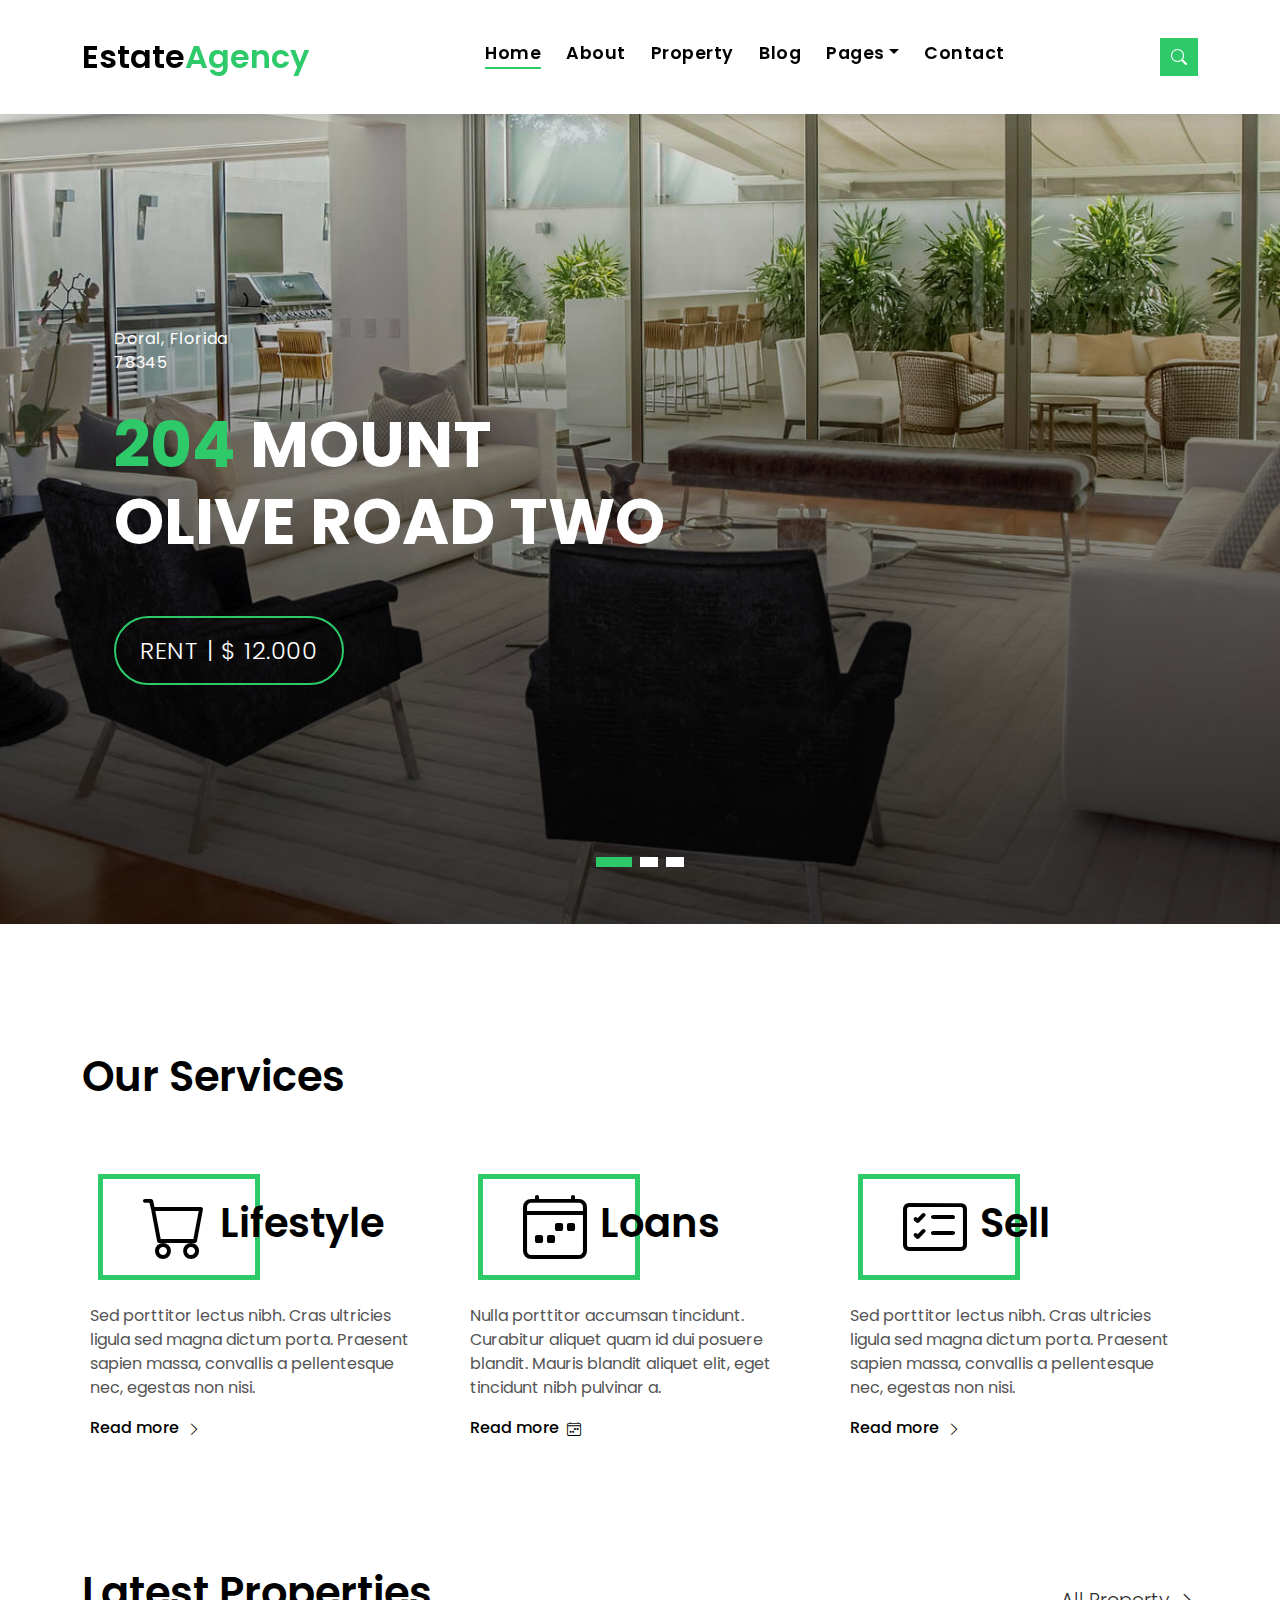
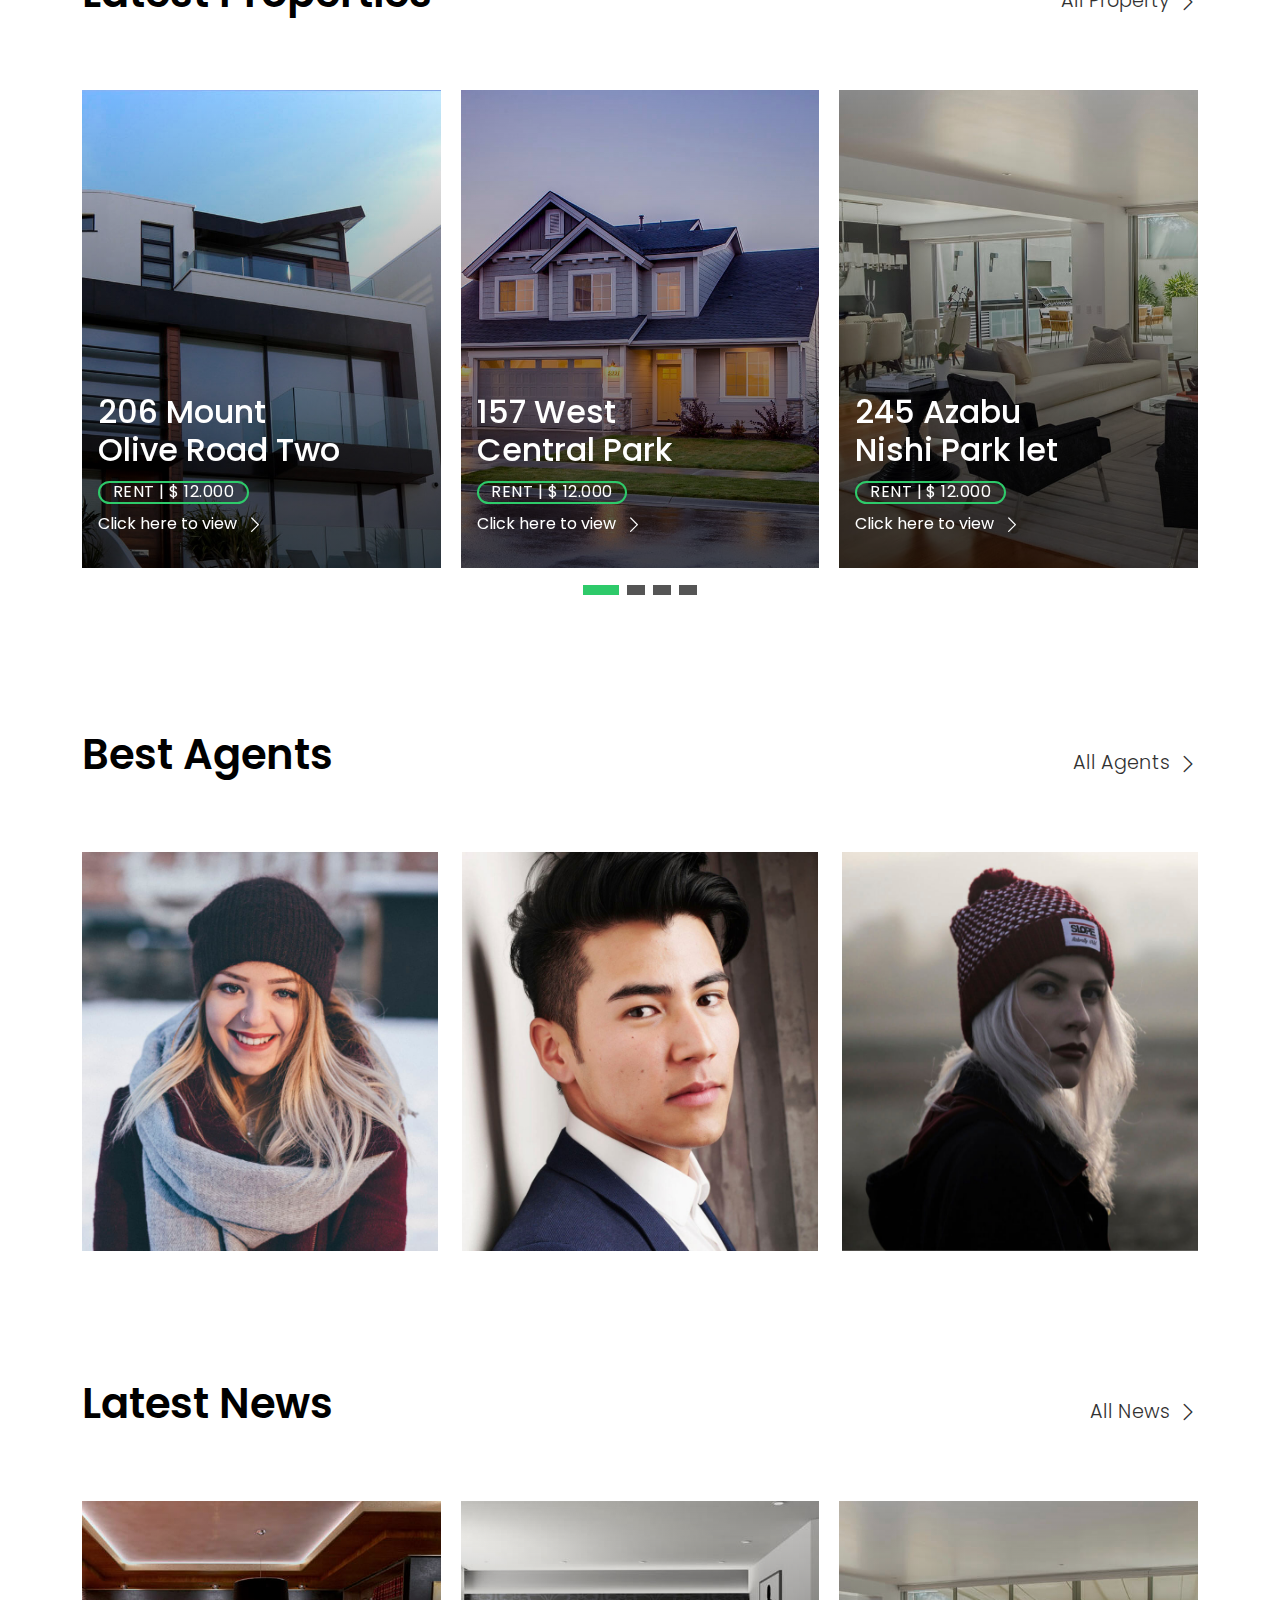
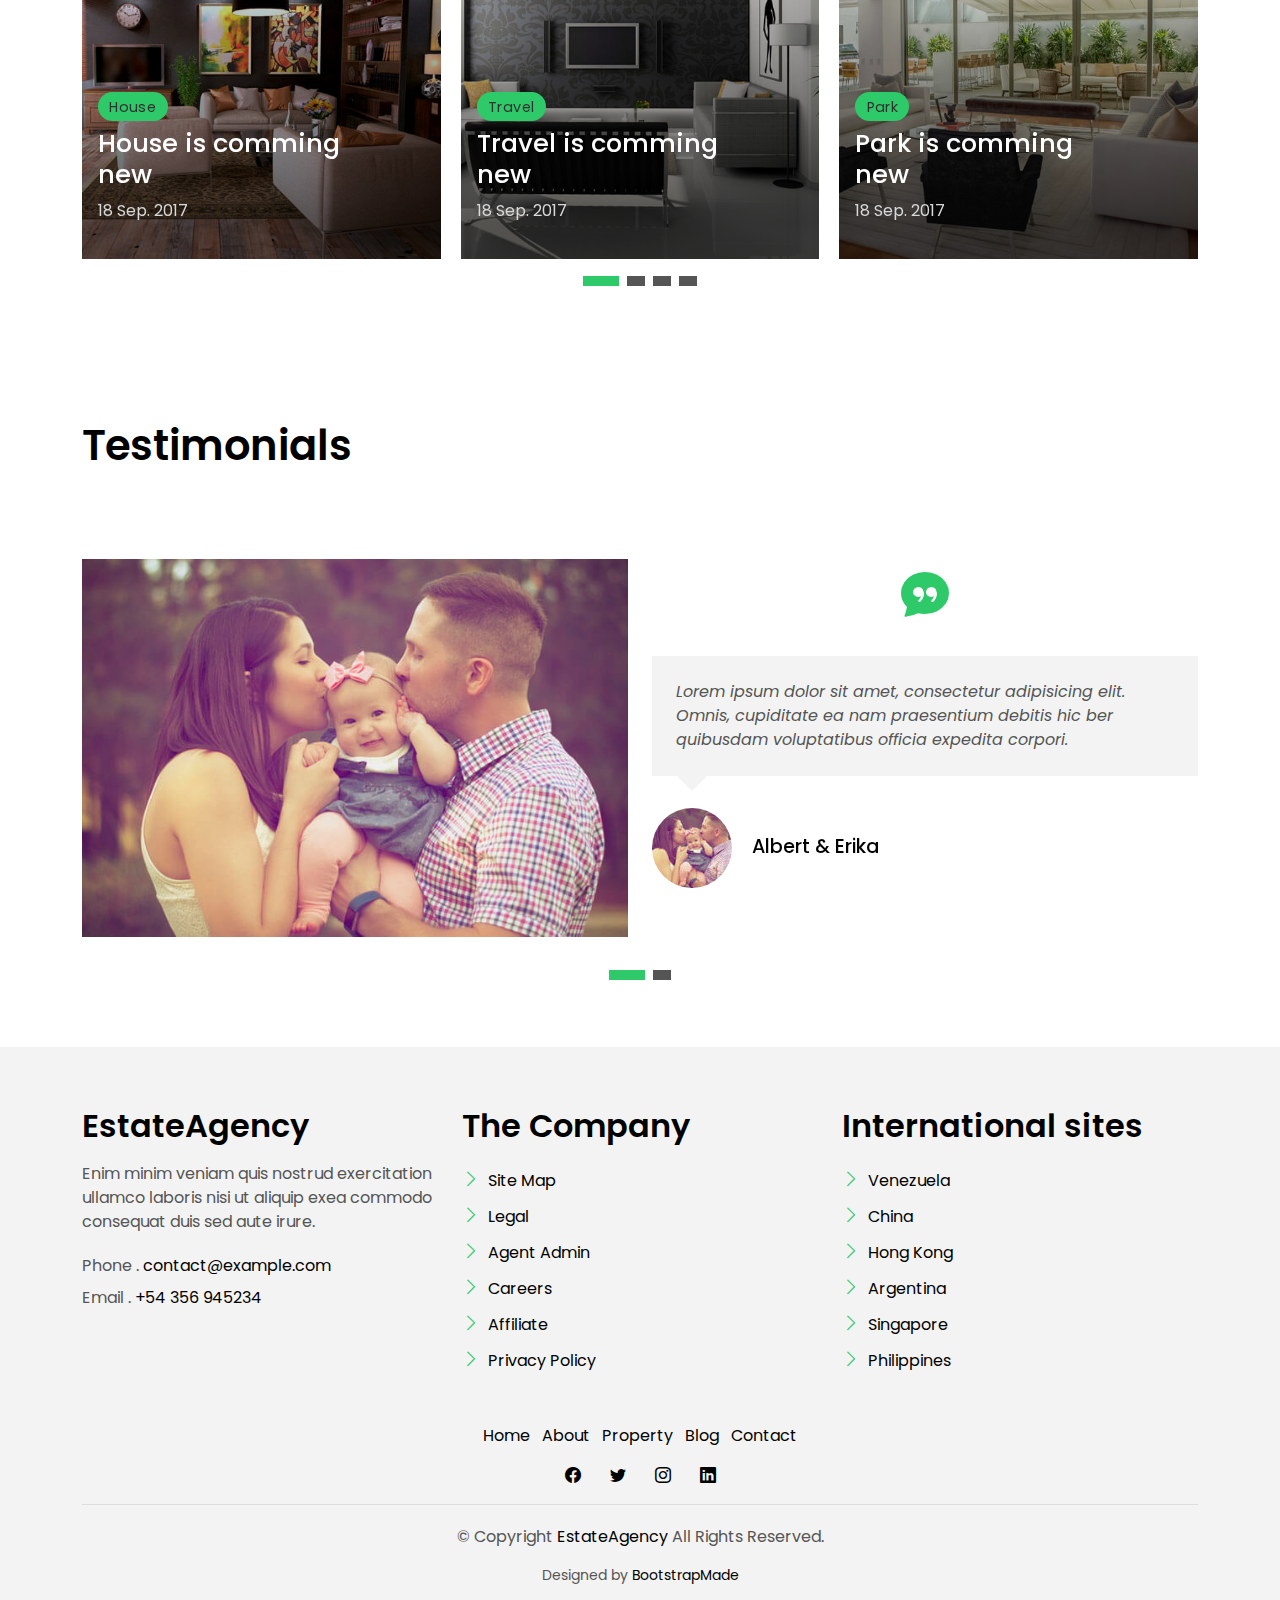
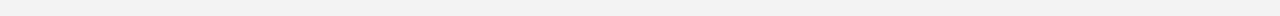
==== index.html @ c6c64efd "first commit" ====
<!DOCTYPE html>
<html lang="en">

<head>
  <meta charset="utf-8">
  <meta content="width=device-width, initial-scale=1.0" name="viewport">

  <title>EstateAgency Bootstrap Template - Index</title>
  <meta content="" name="description">
  <meta content="" name="keywords">

  <!-- Favicons -->
  <link href="assets/img/favicon.png" rel="icon">
  <link href="assets/img/apple-touch-icon.png" rel="apple-touch-icon">

  <!-- Google Fonts -->
  <link href="https://fonts.googleapis.com/css?family=Poppins:300,400,500,600,700" rel="stylesheet">

  <!-- Vendor CSS Files -->
  <link href="assets/vendor/animate.css/animate.min.css" rel="stylesheet">
  <link href="assets/vendor/bootstrap/css/bootstrap.min.css" rel="stylesheet">
  <link href="assets/vendor/bootstrap-icons/bootstrap-icons.css" rel="stylesheet">
  <link href="assets/vendor/swiper/swiper-bundle.min.css" rel="stylesheet">

  <!-- Template Main CSS File -->
  <link href="assets/css/style.css" rel="stylesheet">

  <!-- =======================================================
  * Template Name: EstateAgency
  * Template URL: https://bootstrapmade.com/real-estate-agency-bootstrap-template/
  * Updated: Mar 17 2024 with Bootstrap v5.3.3
  * Author: BootstrapMade.com
  * License: https://bootstrapmade.com/license/
  ======================================================== -->
</head>

<body>

  <!-- ======= Property Search Section ======= -->
  <div class="click-closed"></div>
  <!--/ Form Search Star /-->
  <div class="box-collapse">
    <div class="title-box-d">
      <h3 class="title-d">Search Property</h3>
    </div>
    <span class="close-box-collapse right-boxed bi bi-x"></span>
    <div class="box-collapse-wrap form">
      <form class="form-a">
        <div class="row">
          <div class="col-md-12 mb-2">
            <div class="form-group">
              <label class="pb-2" for="Type">Keyword</label>
              <input type="text" class="form-control form-control-lg form-control-a" placeholder="Keyword">
            </div>
          </div>
          <div class="col-md-6 mb-2">
            <div class="form-group mt-3">
              <label class="pb-2" for="Type">Type</label>
              <select class="form-control form-select form-control-a" id="Type">
                <option>All Type</option>
                <option>For Rent</option>
                <option>For Sale</option>
                <option>Open House</option>
              </select>
            </div>
          </div>
          <div class="col-md-6 mb-2">
            <div class="form-group mt-3">
              <label class="pb-2" for="city">City</label>
              <select class="form-control form-select form-control-a" id="city">
                <option>All City</option>
                <option>Alabama</option>
                <option>Arizona</option>
                <option>California</option>
                <option>Colorado</option>
              </select>
            </div>
          </div>
          <div class="col-md-6 mb-2">
            <div class="form-group mt-3">
              <label class="pb-2" for="bedrooms">Bedrooms</label>
              <select class="form-control form-select form-control-a" id="bedrooms">
                <option>Any</option>
                <option>01</option>
                <option>02</option>
                <option>03</option>
              </select>
            </div>
          </div>
          <div class="col-md-6 mb-2">
            <div class="form-group mt-3">
              <label class="pb-2" for="garages">Garages</label>
              <select class="form-control form-select form-control-a" id="garages">
                <option>Any</option>
                <option>01</option>
                <option>02</option>
                <option>03</option>
                <option>04</option>
              </select>
            </div>
          </div>
          <div class="col-md-6 mb-2">
            <div class="form-group mt-3">
              <label class="pb-2" for="bathrooms">Bathrooms</label>
              <select class="form-control form-select form-control-a" id="bathrooms">
                <option>Any</option>
                <option>01</option>
                <option>02</option>
                <option>03</option>
              </select>
            </div>
          </div>
          <div class="col-md-6 mb-2">
            <div class="form-group mt-3">
              <label class="pb-2" for="price">Min Price</label>
              <select class="form-control form-select form-control-a" id="price">
                <option>Unlimite</option>
                <option>$50,000</option>
                <option>$100,000</option>
                <option>$150,000</option>
                <option>$200,000</option>
              </select>
            </div>
          </div>
          <div class="col-md-12">
            <button type="submit" class="btn btn-b">Search Property</button>
          </div>
        </div>
      </form>
    </div>
  </div><!-- End Property Search Section -->>

  <!-- ======= Header/Navbar ======= -->
  <nav class="navbar navbar-default navbar-trans navbar-expand-lg fixed-top">
    <div class="container">
      <button class="navbar-toggler collapsed" type="button" data-bs-toggle="collapse" data-bs-target="#navbarDefault" aria-controls="navbarDefault" aria-expanded="false" aria-label="Toggle navigation">
        <span></span>
        <span></span>
        <span></span>
      </button>
      <a class="navbar-brand text-brand" href="index.html">Estate<span class="color-b">Agency</span></a>

      <div class="navbar-collapse collapse justify-content-center" id="navbarDefault">
        <ul class="navbar-nav">

          <li class="nav-item">
            <a class="nav-link active" href="index.html">Home</a>
          </li>

          <li class="nav-item">
            <a class="nav-link " href="about.html">About</a>
          </li>

          <li class="nav-item">
            <a class="nav-link " href="property-grid.html">Property</a>
          </li>

          <li class="nav-item">
            <a class="nav-link " href="blog-grid.html">Blog</a>
          </li>

          <li class="nav-item dropdown">
            <a class="nav-link dropdown-toggle" href="#" id="navbarDropdown" role="button" data-bs-toggle="dropdown" aria-haspopup="true" aria-expanded="false">Pages</a>
            <div class="dropdown-menu">
              <a class="dropdown-item " href="property-single.html">Property Single</a>
              <a class="dropdown-item " href="blog-single.html">Blog Single</a>
              <a class="dropdown-item " href="agents-grid.html">Agents Grid</a>
              <a class="dropdown-item " href="agent-single.html">Agent Single</a>
            </div>
          </li>
          <li class="nav-item">
            <a class="nav-link " href="contact.html">Contact</a>
          </li>
        </ul>
      </div>

      <button type="button" class="btn btn-b-n navbar-toggle-box navbar-toggle-box-collapse" data-bs-toggle="collapse" data-bs-target="#navbarTogglerDemo01">
        <i class="bi bi-search"></i>
      </button>

    </div>
  </nav><!-- End Header/Navbar -->

  <!-- ======= Intro Section ======= -->
  <div class="intro intro-carousel swiper position-relative">

    <div class="swiper-wrapper">

      <div class="swiper-slide carousel-item-a intro-item bg-image" style="background-image: url(assets/img/slide-1.jpg)">
        <div class="overlay overlay-a"></div>
        <div class="intro-content display-table">
          <div class="table-cell">
            <div class="container">
              <div class="row">
                <div class="col-lg-8">
                  <div class="intro-body">
                    <p class="intro-title-top">Doral, Florida
                      <br> 78345
                    </p>
                    <h1 class="intro-title mb-4 ">
                      <span class="color-b">204 </span> Mount
                      <br> Olive Road Two
                    </h1>
                    <p class="intro-subtitle intro-price">
                      <a href="#"><span class="price-a">rent | $ 12.000</span></a>
                    </p>
                  </div>
                </div>
              </div>
            </div>
          </div>
        </div>
      </div>
      <div class="swiper-slide carousel-item-a intro-item bg-image" style="background-image: url(assets/img/slide-2.jpg)">
        <div class="overlay overlay-a"></div>
        <div class="intro-content display-table">
          <div class="table-cell">
            <div class="container">
              <div class="row">
                <div class="col-lg-8">
                  <div class="intro-body">
                    <p class="intro-title-top">Doral, Florida
                      <br> 78345
                    </p>
                    <h1 class="intro-title mb-4">
                      <span class="color-b">204 </span> Rino
                      <br> Venda Road Five
                    </h1>
                    <p class="intro-subtitle intro-price">
                      <a href="#"><span class="price-a">rent | $ 12.000</span></a>
                    </p>
                  </div>
                </div>
              </div>
            </div>
          </div>
        </div>
      </div>
      <div class="swiper-slide carousel-item-a intro-item bg-image" style="background-image: url(assets/img/slide-3.jpg)">
        <div class="overlay overlay-a"></div>
        <div class="intro-content display-table">
          <div class="table-cell">
            <div class="container">
              <div class="row">
                <div class="col-lg-8">
                  <div class="intro-body">
                    <p class="intro-title-top">Doral, Florida
                      <br> 78345
                    </p>
                    <h1 class="intro-title mb-4">
                      <span class="color-b">204 </span> Alira
                      <br> Roan Road One
                    </h1>
                    <p class="intro-subtitle intro-price">
                      <a href="#"><span class="price-a">rent | $ 12.000</span></a>
                    </p>
                  </div>
                </div>
              </div>
            </div>
          </div>
        </div>
      </div>
    </div>
    <div class="swiper-pagination"></div>
  </div><!-- End Intro Section -->

  <main id="main">

    <!-- ======= Services Section ======= -->
    <section class="section-services section-t8">
      <div class="container">
        <div class="row">
          <div class="col-md-12">
            <div class="title-wrap d-flex justify-content-between">
              <div class="title-box">
                <h2 class="title-a">Our Services</h2>
              </div>
            </div>
          </div>
        </div>
        <div class="row">
          <div class="col-md-4">
            <div class="card-box-c foo">
              <div class="card-header-c d-flex">
                <div class="card-box-ico">
                  <span class="bi bi-cart"></span>
                </div>
                <div class="card-title-c align-self-center">
                  <h2 class="title-c">Lifestyle</h2>
                </div>
              </div>
              <div class="card-body-c">
                <p class="content-c">
                  Sed porttitor lectus nibh. Cras ultricies ligula sed magna dictum porta. Praesent sapien massa,
                  convallis a pellentesque
                  nec, egestas non nisi.
                </p>
              </div>
              <div class="card-footer-c">
                <a href="#" class="link-c link-icon">Read more
                  <span class="bi bi-chevron-right"></span>
                </a>
              </div>
            </div>
          </div>
          <div class="col-md-4">
            <div class="card-box-c foo">
              <div class="card-header-c d-flex">
                <div class="card-box-ico">
                  <span class="bi bi-calendar4-week"></span>
                </div>
                <div class="card-title-c align-self-center">
                  <h2 class="title-c">Loans</h2>
                </div>
              </div>
              <div class="card-body-c">
                <p class="content-c">
                  Nulla porttitor accumsan tincidunt. Curabitur aliquet quam id dui posuere blandit. Mauris blandit
                  aliquet elit, eget tincidunt
                  nibh pulvinar a.
                </p>
              </div>
              <div class="card-footer-c">
                <a href="#" class="link-c link-icon">Read more
                  <span class="bi bi-calendar4-week"></span>
                </a>
              </div>
            </div>
          </div>
          <div class="col-md-4">
            <div class="card-box-c foo">
              <div class="card-header-c d-flex">
                <div class="card-box-ico">
                  <span class="bi bi-card-checklist"></span>
                </div>
                <div class="card-title-c align-self-center">
                  <h2 class="title-c">Sell</h2>
                </div>
              </div>
              <div class="card-body-c">
                <p class="content-c">
                  Sed porttitor lectus nibh. Cras ultricies ligula sed magna dictum porta. Praesent sapien massa,
                  convallis a pellentesque
                  nec, egestas non nisi.
                </p>
              </div>
              <div class="card-footer-c">
                <a href="#" class="link-c link-icon">Read more
                  <span class="bi bi-chevron-right"></span>
                </a>
              </div>
            </div>
          </div>
        </div>
      </div>
    </section><!-- End Services Section -->

    <!-- ======= Latest Properties Section ======= -->
    <section class="section-property section-t8">
      <div class="container">
        <div class="row">
          <div class="col-md-12">
            <div class="title-wrap d-flex justify-content-between">
              <div class="title-box">
                <h2 class="title-a">Latest Properties</h2>
              </div>
              <div class="title-link">
                <a href="property-grid.html">All Property
                  <span class="bi bi-chevron-right"></span>
                </a>
              </div>
            </div>
          </div>
        </div>

        <div id="property-carousel" class="swiper">
          <div class="swiper-wrapper">

            <div class="carousel-item-b swiper-slide">
              <div class="card-box-a card-shadow">
                <div class="img-box-a">
                  <img src="assets/img/property-6.jpg" alt="" class="img-a img-fluid">
                </div>
                <div class="card-overlay">
                  <div class="card-overlay-a-content">
                    <div class="card-header-a">
                      <h2 class="card-title-a">
                        <a href="property-single.html">206 Mount
                          <br /> Olive Road Two</a>
                      </h2>
                    </div>
                    <div class="card-body-a">
                      <div class="price-box d-flex">
                        <span class="price-a">rent | $ 12.000</span>
                      </div>
                      <a href="#" class="link-a">Click here to view
                        <span class="bi bi-chevron-right"></span>
                      </a>
                    </div>
                    <div class="card-footer-a">
                      <ul class="card-info d-flex justify-content-around">
                        <li>
                          <h4 class="card-info-title">Area</h4>
                          <span>340m
                            <sup>2</sup>
                          </span>
                        </li>
                        <li>
                          <h4 class="card-info-title">Beds</h4>
                          <span>2</span>
                        </li>
                        <li>
                          <h4 class="card-info-title">Baths</h4>
                          <span>4</span>
                        </li>
                        <li>
                          <h4 class="card-info-title">Garages</h4>
                          <span>1</span>
                        </li>
                      </ul>
                    </div>
                  </div>
                </div>
              </div>
            </div><!-- End carousel item -->

            <div class="carousel-item-b swiper-slide">
              <div class="card-box-a card-shadow">
                <div class="img-box-a">
                  <img src="assets/img/property-3.jpg" alt="" class="img-a img-fluid">
                </div>
                <div class="card-overlay">
                  <div class="card-overlay-a-content">
                    <div class="card-header-a">
                      <h2 class="card-title-a">
                        <a href="property-single.html">157 West
                          <br /> Central Park</a>
                      </h2>
                    </div>
                    <div class="card-body-a">
                      <div class="price-box d-flex">
                        <span class="price-a">rent | $ 12.000</span>
                      </div>
                      <a href="property-single.html" class="link-a">Click here to view
                        <span class="bi bi-chevron-right"></span>
                      </a>
                    </div>
                    <div class="card-footer-a">
                      <ul class="card-info d-flex justify-content-around">
                        <li>
                          <h4 class="card-info-title">Area</h4>
                          <span>340m
                            <sup>2</sup>
                          </span>
                        </li>
                        <li>
                          <h4 class="card-info-title">Beds</h4>
                          <span>2</span>
                        </li>
                        <li>
                          <h4 class="card-info-title">Baths</h4>
                          <span>4</span>
                        </li>
                        <li>
                          <h4 class="card-info-title">Garages</h4>
                          <span>1</span>
                        </li>
                      </ul>
                    </div>
                  </div>
                </div>
              </div>
            </div><!-- End carousel item -->

            <div class="carousel-item-b swiper-slide">
              <div class="card-box-a card-shadow">
                <div class="img-box-a">
                  <img src="assets/img/property-7.jpg" alt="" class="img-a img-fluid">
                </div>
                <div class="card-overlay">
                  <div class="card-overlay-a-content">
                    <div class="card-header-a">
                      <h2 class="card-title-a">
                        <a href="property-single.html">245 Azabu
                          <br /> Nishi Park let</a>
                      </h2>
                    </div>
                    <div class="card-body-a">
                      <div class="price-box d-flex">
                        <span class="price-a">rent | $ 12.000</span>
                      </div>
                      <a href="property-single.html" class="link-a">Click here to view
                        <span class="bi bi-chevron-right"></span>
                      </a>
                    </div>
                    <div class="card-footer-a">
                      <ul class="card-info d-flex justify-content-around">
                        <li>
                          <h4 class="card-info-title">Area</h4>
                          <span>340m
                            <sup>2</sup>
                          </span>
                        </li>
                        <li>
                          <h4 class="card-info-title">Beds</h4>
                          <span>2</span>
                        </li>
                        <li>
                          <h4 class="card-info-title">Baths</h4>
                          <span>4</span>
                        </li>
                        <li>
                          <h4 class="card-info-title">Garages</h4>
                          <span>1</span>
                        </li>
                      </ul>
                    </div>
                  </div>
                </div>
              </div>
            </div><!-- End carousel item -->

            <div class="carousel-item-b swiper-slide">
              <div class="card-box-a card-shadow">
                <div class="img-box-a">
                  <img src="assets/img/property-10.jpg" alt="" class="img-a img-fluid">
                </div>
                <div class="card-overlay">
                  <div class="card-overlay-a-content">
                    <div class="card-header-a">
                      <h2 class="card-title-a">
                        <a href="property-single.html">204 Montal
                          <br /> South Bela Two</a>
                      </h2>
                    </div>
                    <div class="card-body-a">
                      <div class="price-box d-flex">
                        <span class="price-a">rent | $ 12.000</span>
                      </div>
                      <a href="property-single.html" class="link-a">Click here to view
                        <span class="bi bi-chevron-right"></span>
                      </a>
                    </div>
                    <div class="card-footer-a">
                      <ul class="card-info d-flex justify-content-around">
                        <li>
                          <h4 class="card-info-title">Area</h4>
                          <span>340m
                            <sup>2</sup>
                          </span>
                        </li>
                        <li>
                          <h4 class="card-info-title">Beds</h4>
                          <span>2</span>
                        </li>
                        <li>
                          <h4 class="card-info-title">Baths</h4>
                          <span>4</span>
                        </li>
                        <li>
                          <h4 class="card-info-title">Garages</h4>
                          <span>1</span>
                        </li>
                      </ul>
                    </div>
                  </div>
                </div>
              </div>
            </div><!-- End carousel item -->
          </div>
        </div>
        <div class="propery-carousel-pagination carousel-pagination"></div>

      </div>
    </section><!-- End Latest Properties Section -->

    <!-- ======= Agents Section ======= -->
    <section class="section-agents section-t8">
      <div class="container">
        <div class="row">
          <div class="col-md-12">
            <div class="title-wrap d-flex justify-content-between">
              <div class="title-box">
                <h2 class="title-a">Best Agents</h2>
              </div>
              <div class="title-link">
                <a href="agents-grid.html">All Agents
                  <span class="bi bi-chevron-right"></span>
                </a>
              </div>
            </div>
          </div>
        </div>
        <div class="row">
          <div class="col-md-4">
            <div class="card-box-d">
              <div class="card-img-d">
                <img src="assets/img/agent-4.jpg" alt="" class="img-d img-fluid">
              </div>
              <div class="card-overlay card-overlay-hover">
                <div class="card-header-d">
                  <div class="card-title-d align-self-center">
                    <h3 class="title-d">
                      <a href="agent-single.html" class="link-two">Margaret Sotillo
                        <br> Escala</a>
                    </h3>
                  </div>
                </div>
                <div class="card-body-d">
                  <p class="content-d color-text-a">
                    Sed porttitor lectus nibh, Cras ultricies ligula sed magna dictum porta two.
                  </p>
                  <div class="info-agents color-a">
                    <p>
                      <strong>Phone: </strong> +54 356 945234
                    </p>
                    <p>
                      <strong>Email: </strong> agents@example.com
                    </p>
                  </div>
                </div>
                <div class="card-footer-d">
                  <div class="socials-footer d-flex justify-content-center">
                    <ul class="list-inline">
                      <li class="list-inline-item">
                        <a href="#" class="link-one">
                          <i class="bi bi-facebook" aria-hidden="true"></i>
                        </a>
                      </li>
                      <li class="list-inline-item">
                        <a href="#" class="link-one">
                          <i class="bi bi-twitter" aria-hidden="true"></i>
                        </a>
                      </li>
                      <li class="list-inline-item">
                        <a href="#" class="link-one">
                          <i class="bi bi-instagram" aria-hidden="true"></i>
                        </a>
                      </li>
                      <li class="list-inline-item">
                        <a href="#" class="link-one">
                          <i class="bi bi-linkedin" aria-hidden="true"></i>
                        </a>
                      </li>
                    </ul>
                  </div>
                </div>
              </div>
            </div>
          </div>
          <div class="col-md-4">
            <div class="card-box-d">
              <div class="card-img-d">
                <img src="assets/img/agent-1.jpg" alt="" class="img-d img-fluid">
              </div>
              <div class="card-overlay card-overlay-hover">
                <div class="card-header-d">
                  <div class="card-title-d align-self-center">
                    <h3 class="title-d">
                      <a href="agent-single.html" class="link-two">Stiven Spilver
                        <br> Darw</a>
                    </h3>
                  </div>
                </div>
                <div class="card-body-d">
                  <p class="content-d color-text-a">
                    Sed porttitor lectus nibh, Cras ultricies ligula sed magna dictum porta two.
                  </p>
                  <div class="info-agents color-a">
                    <p>
                      <strong>Phone: </strong> +54 356 945234
                    </p>
                    <p>
                      <strong>Email: </strong> agents@example.com
                    </p>
                  </div>
                </div>
                <div class="card-footer-d">
                  <div class="socials-footer d-flex justify-content-center">
                    <ul class="list-inline">
                      <li class="list-inline-item">
                        <a href="#" class="link-one">
                          <i class="bi bi-facebook" aria-hidden="true"></i>
                        </a>
                      </li>
                      <li class="list-inline-item">
                        <a href="#" class="link-one">
                          <i class="bi bi-twitter" aria-hidden="true"></i>
                        </a>
                      </li>
                      <li class="list-inline-item">
                        <a href="#" class="link-one">
                          <i class="bi bi-instagram" aria-hidden="true"></i>
                        </a>
                      </li>
                      <li class="list-inline-item">
                        <a href="#" class="link-one">
                          <i class="bi bi-linkedin" aria-hidden="true"></i>
                        </a>
                      </li>
                    </ul>
                  </div>
                </div>
              </div>
            </div>
          </div>
          <div class="col-md-4">
            <div class="card-box-d">
              <div class="card-img-d">
                <img src="assets/img/agent-5.jpg" alt="" class="img-d img-fluid">
              </div>
              <div class="card-overlay card-overlay-hover">
                <div class="card-header-d">
                  <div class="card-title-d align-self-center">
                    <h3 class="title-d">
                      <a href="agent-single.html" class="link-two">Emma Toledo
                        <br> Cascada</a>
                    </h3>
                  </div>
                </div>
                <div class="card-body-d">
                  <p class="content-d color-text-a">
                    Sed porttitor lectus nibh, Cras ultricies ligula sed magna dictum porta two.
                  </p>
                  <div class="info-agents color-a">
                    <p>
                      <strong>Phone: </strong> +54 356 945234
                    </p>
                    <p>
                      <strong>Email: </strong> agents@example.com
                    </p>
                  </div>
                </div>
                <div class="card-footer-d">
                  <div class="socials-footer d-flex justify-content-center">
                    <ul class="list-inline">
                      <li class="list-inline-item">
                        <a href="#" class="link-one">
                          <i class="bi bi-facebook" aria-hidden="true"></i>
                        </a>
                      </li>
                      <li class="list-inline-item">
                        <a href="#" class="link-one">
                          <i class="bi bi-twitter" aria-hidden="true"></i>
                        </a>
                      </li>
                      <li class="list-inline-item">
                        <a href="#" class="link-one">
                          <i class="bi bi-instagram" aria-hidden="true"></i>
                        </a>
                      </li>
                      <li class="list-inline-item">
                        <a href="#" class="link-one">
                          <i class="bi bi-linkedin" aria-hidden="true"></i>
                        </a>
                      </li>
                    </ul>
                  </div>
                </div>
              </div>
            </div>
          </div>
        </div>
      </div>
    </section><!-- End Agents Section -->

    <!-- ======= Latest News Section ======= -->
    <section class="section-news section-t8">
      <div class="container">
        <div class="row">
          <div class="col-md-12">
            <div class="title-wrap d-flex justify-content-between">
              <div class="title-box">
                <h2 class="title-a">Latest News</h2>
              </div>
              <div class="title-link">
                <a href="blog-grid.html">All News
                  <span class="bi bi-chevron-right"></span>
                </a>
              </div>
            </div>
          </div>
        </div>

        <div id="news-carousel" class="swiper">
          <div class="swiper-wrapper">

            <div class="carousel-item-c swiper-slide">
              <div class="card-box-b card-shadow news-box">
                <div class="img-box-b">
                  <img src="assets/img/post-2.jpg" alt="" class="img-b img-fluid">
                </div>
                <div class="card-overlay">
                  <div class="card-header-b">
                    <div class="card-category-b">
                      <a href="#" class="category-b">House</a>
                    </div>
                    <div class="card-title-b">
                      <h2 class="title-2">
                        <a href="blog-single.html">House is comming
                          <br> new</a>
                      </h2>
                    </div>
                    <div class="card-date">
                      <span class="date-b">18 Sep. 2017</span>
                    </div>
                  </div>
                </div>
              </div>
            </div><!-- End carousel item -->

            <div class="carousel-item-c swiper-slide">
              <div class="card-box-b card-shadow news-box">
                <div class="img-box-b">
                  <img src="assets/img/post-5.jpg" alt="" class="img-b img-fluid">
                </div>
                <div class="card-overlay">
                  <div class="card-header-b">
                    <div class="card-category-b">
                      <a href="#" class="category-b">Travel</a>
                    </div>
                    <div class="card-title-b">
                      <h2 class="title-2">
                        <a href="blog-single.html">Travel is comming
                          <br> new</a>
                      </h2>
                    </div>
                    <div class="card-date">
                      <span class="date-b">18 Sep. 2017</span>
                    </div>
                  </div>
                </div>
              </div>
            </div><!-- End carousel item -->

            <div class="carousel-item-c swiper-slide">
              <div class="card-box-b card-shadow news-box">
                <div class="img-box-b">
                  <img src="assets/img/post-7.jpg" alt="" class="img-b img-fluid">
                </div>
                <div class="card-overlay">
                  <div class="card-header-b">
                    <div class="card-category-b">
                      <a href="#" class="category-b">Park</a>
                    </div>
                    <div class="card-title-b">
                      <h2 class="title-2">
                        <a href="blog-single.html">Park is comming
                          <br> new</a>
                      </h2>
                    </div>
                    <div class="card-date">
                      <span class="date-b">18 Sep. 2017</span>
                    </div>
                  </div>
                </div>
              </div>
            </div><!-- End carousel item -->

            <div class="carousel-item-c swiper-slide">
              <div class="card-box-b card-shadow news-box">
                <div class="img-box-b">
                  <img src="assets/img/post-3.jpg" alt="" class="img-b img-fluid">
                </div>
                <div class="card-overlay">
                  <div class="card-header-b">
                    <div class="card-category-b">
                      <a href="#" class="category-b">Travel</a>
                    </div>
                    <div class="card-title-b">
                      <h2 class="title-2">
                        <a href="#">Travel is comming
                          <br> new</a>
                      </h2>
                    </div>
                    <div class="card-date">
                      <span class="date-b">18 Sep. 2017</span>
                    </div>
                  </div>
                </div>
              </div>
            </div><!-- End carousel item -->

          </div>
        </div>

        <div class="news-carousel-pagination carousel-pagination"></div>
      </div>
    </section><!-- End Latest News Section -->

    <!-- ======= Testimonials Section ======= -->
    <section class="section-testimonials section-t8 nav-arrow-a">
      <div class="container">
        <div class="row">
          <div class="col-md-12">
            <div class="title-wrap d-flex justify-content-between">
              <div class="title-box">
                <h2 class="title-a">Testimonials</h2>
              </div>
            </div>
          </div>
        </div>

        <div id="testimonial-carousel" class="swiper">
          <div class="swiper-wrapper">

            <div class="carousel-item-a swiper-slide">
              <div class="testimonials-box">
                <div class="row">
                  <div class="col-sm-12 col-md-6">
                    <div class="testimonial-img">
                      <img src="assets/img/testimonial-1.jpg" alt="" class="img-fluid">
                    </div>
                  </div>
                  <div class="col-sm-12 col-md-6">
                    <div class="testimonial-ico">
                      <i class="bi bi-chat-quote-fill"></i>
                    </div>
                    <div class="testimonials-content">
                      <p class="testimonial-text">
                        Lorem ipsum dolor sit amet, consectetur adipisicing elit. Omnis, cupiditate ea nam praesentium
                        debitis hic ber quibusdam
                        voluptatibus officia expedita corpori.
                      </p>
                    </div>
                    <div class="testimonial-author-box">
                      <img src="assets/img/mini-testimonial-1.jpg" alt="" class="testimonial-avatar">
                      <h5 class="testimonial-author">Albert & Erika</h5>
                    </div>
                  </div>
                </div>
              </div>
            </div><!-- End carousel item -->

            <div class="carousel-item-a swiper-slide">
              <div class="testimonials-box">
                <div class="row">
                  <div class="col-sm-12 col-md-6">
                    <div class="testimonial-img">
                      <img src="assets/img/testimonial-2.jpg" alt="" class="img-fluid">
                    </div>
                  </div>
                  <div class="col-sm-12 col-md-6">
                    <div class="testimonial-ico">
                      <i class="bi bi-chat-quote-fill"></i>
                    </div>
                    <div class="testimonials-content">
                      <p class="testimonial-text">
                        Lorem ipsum dolor sit amet, consectetur adipisicing elit. Omnis, cupiditate ea nam praesentium
                        debitis hic ber quibusdam
                        voluptatibus officia expedita corpori.
                      </p>
                    </div>
                    <div class="testimonial-author-box">
                      <img src="assets/img/mini-testimonial-2.jpg" alt="" class="testimonial-avatar">
                      <h5 class="testimonial-author">Pablo & Emma</h5>
                    </div>
                  </div>
                </div>
              </div>
            </div><!-- End carousel item -->

          </div>
        </div>
        <div class="testimonial-carousel-pagination carousel-pagination"></div>

      </div>
    </section><!-- End Testimonials Section -->

  </main><!-- End #main -->

  <!-- ======= Footer ======= -->
  <section class="section-footer">
    <div class="container">
      <div class="row">
        <div class="col-sm-12 col-md-4">
          <div class="widget-a">
            <div class="w-header-a">
              <h3 class="w-title-a text-brand">EstateAgency</h3>
            </div>
            <div class="w-body-a">
              <p class="w-text-a color-text-a">
                Enim minim veniam quis nostrud exercitation ullamco laboris nisi ut aliquip exea commodo consequat duis
                sed aute irure.
              </p>
            </div>
            <div class="w-footer-a">
              <ul class="list-unstyled">
                <li class="color-a">
                  <span class="color-text-a">Phone .</span> contact@example.com
                </li>
                <li class="color-a">
                  <span class="color-text-a">Email .</span> +54 356 945234
                </li>
              </ul>
            </div>
          </div>
        </div>
        <div class="col-sm-12 col-md-4 section-md-t3">
          <div class="widget-a">
            <div class="w-header-a">
              <h3 class="w-title-a text-brand">The Company</h3>
            </div>
            <div class="w-body-a">
              <div class="w-body-a">
                <ul class="list-unstyled">
                  <li class="item-list-a">
                    <i class="bi bi-chevron-right"></i> <a href="#">Site Map</a>
                  </li>
                  <li class="item-list-a">
                    <i class="bi bi-chevron-right"></i> <a href="#">Legal</a>
                  </li>
                  <li class="item-list-a">
                    <i class="bi bi-chevron-right"></i> <a href="#">Agent Admin</a>
                  </li>
                  <li class="item-list-a">
                    <i class="bi bi-chevron-right"></i> <a href="#">Careers</a>
                  </li>
                  <li class="item-list-a">
                    <i class="bi bi-chevron-right"></i> <a href="#">Affiliate</a>
                  </li>
                  <li class="item-list-a">
                    <i class="bi bi-chevron-right"></i> <a href="#">Privacy Policy</a>
                  </li>
                </ul>
              </div>
            </div>
          </div>
        </div>
        <div class="col-sm-12 col-md-4 section-md-t3">
          <div class="widget-a">
            <div class="w-header-a">
              <h3 class="w-title-a text-brand">International sites</h3>
            </div>
            <div class="w-body-a">
              <ul class="list-unstyled">
                <li class="item-list-a">
                  <i class="bi bi-chevron-right"></i> <a href="#">Venezuela</a>
                </li>
                <li class="item-list-a">
                  <i class="bi bi-chevron-right"></i> <a href="#">China</a>
                </li>
                <li class="item-list-a">
                  <i class="bi bi-chevron-right"></i> <a href="#">Hong Kong</a>
                </li>
                <li class="item-list-a">
                  <i class="bi bi-chevron-right"></i> <a href="#">Argentina</a>
                </li>
                <li class="item-list-a">
                  <i class="bi bi-chevron-right"></i> <a href="#">Singapore</a>
                </li>
                <li class="item-list-a">
                  <i class="bi bi-chevron-right"></i> <a href="#">Philippines</a>
                </li>
              </ul>
            </div>
          </div>
        </div>
      </div>
    </div>
  </section>
  <footer>
    <div class="container">
      <div class="row">
        <div class="col-md-12">
          <nav class="nav-footer">
            <ul class="list-inline">
              <li class="list-inline-item">
                <a href="#">Home</a>
              </li>
              <li class="list-inline-item">
                <a href="#">About</a>
              </li>
              <li class="list-inline-item">
                <a href="#">Property</a>
              </li>
              <li class="list-inline-item">
                <a href="#">Blog</a>
              </li>
              <li class="list-inline-item">
                <a href="#">Contact</a>
              </li>
            </ul>
          </nav>
          <div class="socials-a">
            <ul class="list-inline">
              <li class="list-inline-item">
                <a href="#">
                  <i class="bi bi-facebook" aria-hidden="true"></i>
                </a>
              </li>
              <li class="list-inline-item">
                <a href="#">
                  <i class="bi bi-twitter" aria-hidden="true"></i>
                </a>
              </li>
              <li class="list-inline-item">
                <a href="#">
                  <i class="bi bi-instagram" aria-hidden="true"></i>
                </a>
              </li>
              <li class="list-inline-item">
                <a href="#">
                  <i class="bi bi-linkedin" aria-hidden="true"></i>
                </a>
              </li>
            </ul>
          </div>
          <div class="copyright-footer">
            <p class="copyright color-text-a">
              &copy; Copyright
              <span class="color-a">EstateAgency</span> All Rights Reserved.
            </p>
          </div>
          <div class="credits">
            <!--
            All the links in the footer should remain intact.
            You can delete the links only if you purchased the pro version.
            Licensing information: https://bootstrapmade.com/license/
            Purchase the pro version with working PHP/AJAX contact form: https://bootstrapmade.com/buy/?theme=EstateAgency
          -->
            Designed by <a href="https://bootstrapmade.com/">BootstrapMade</a>
          </div>
        </div>
      </div>
    </div>
  </footer><!-- End  Footer -->

  <div id="preloader"></div>
  <a href="#" class="back-to-top d-flex align-items-center justify-content-center"><i class="bi bi-arrow-up-short"></i></a>

  <!-- Vendor JS Files -->
  <script src="assets/vendor/bootstrap/js/bootstrap.bundle.min.js"></script>
  <script src="assets/vendor/swiper/swiper-bundle.min.js"></script>
  <script src="assets/vendor/php-email-form/validate.js"></script>

  <!-- Template Main JS File -->
  <script src="assets/js/main.js"></script>

</body>

</html>
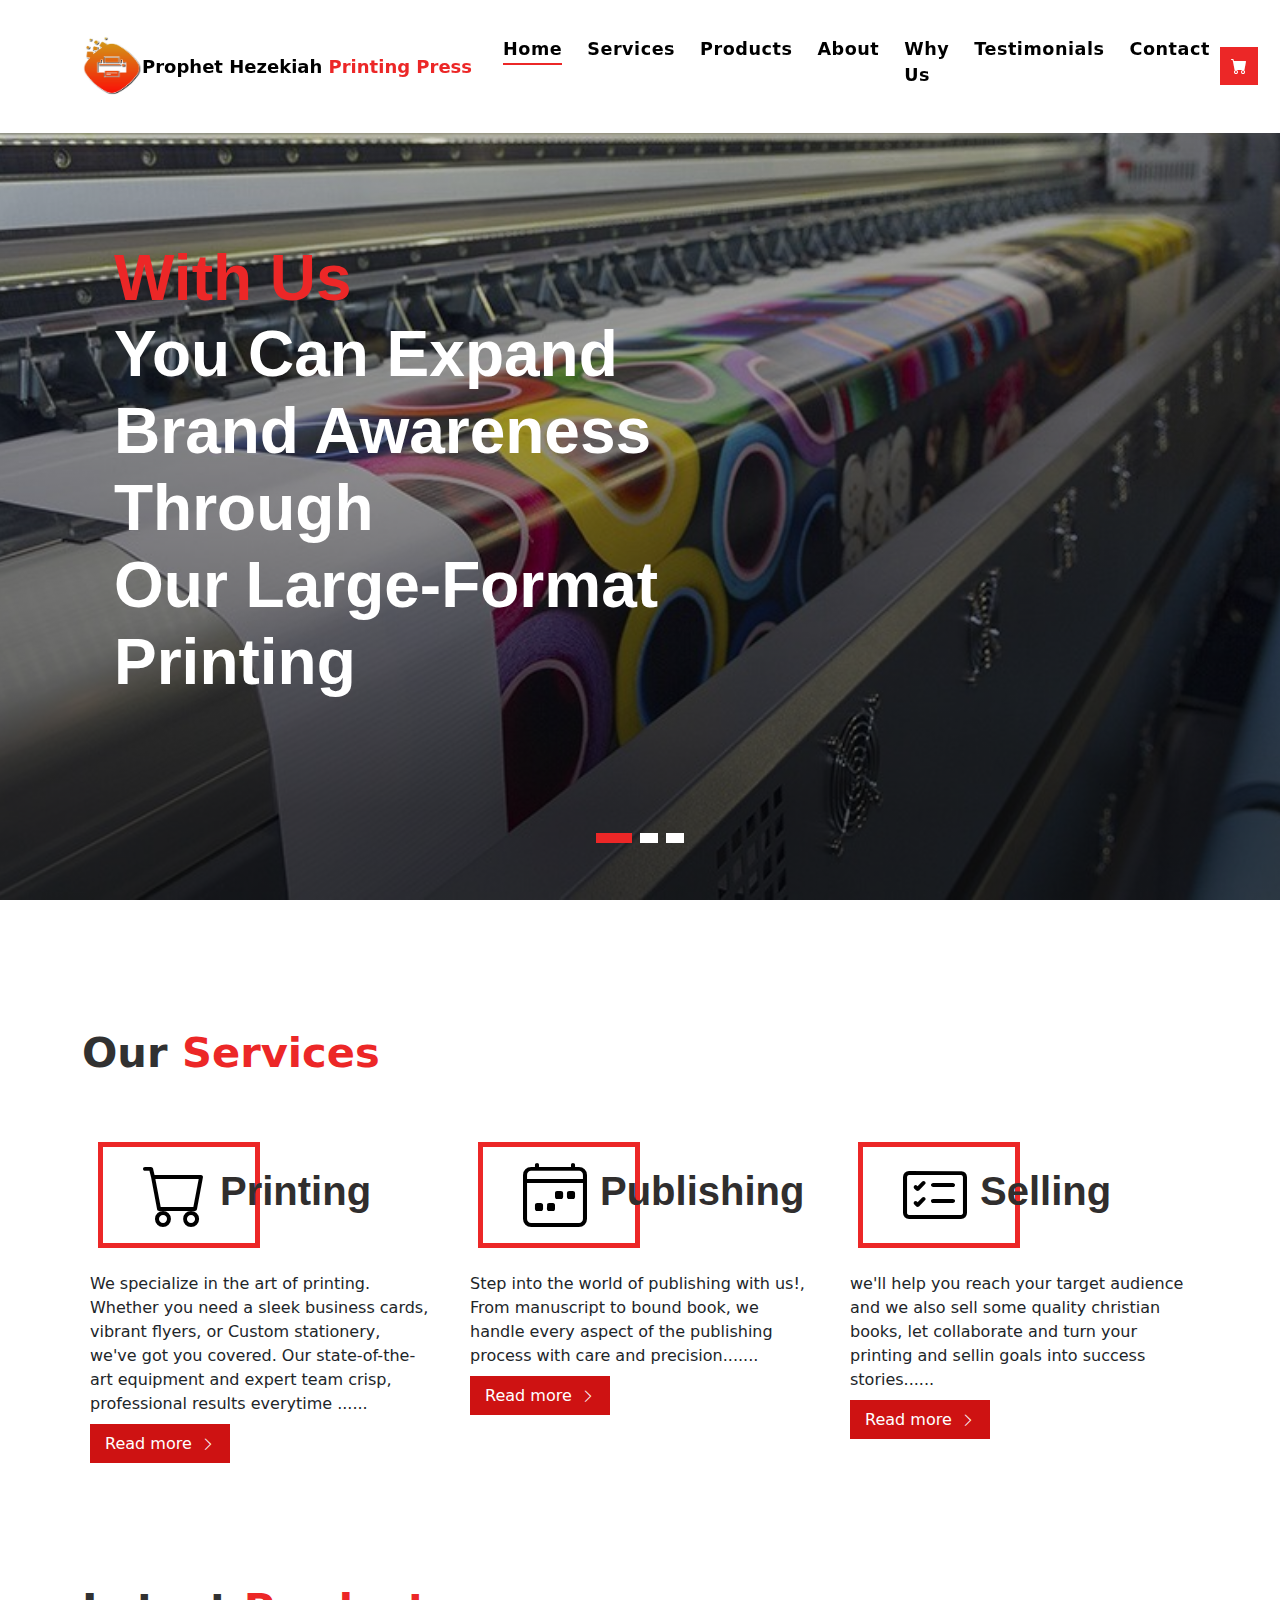
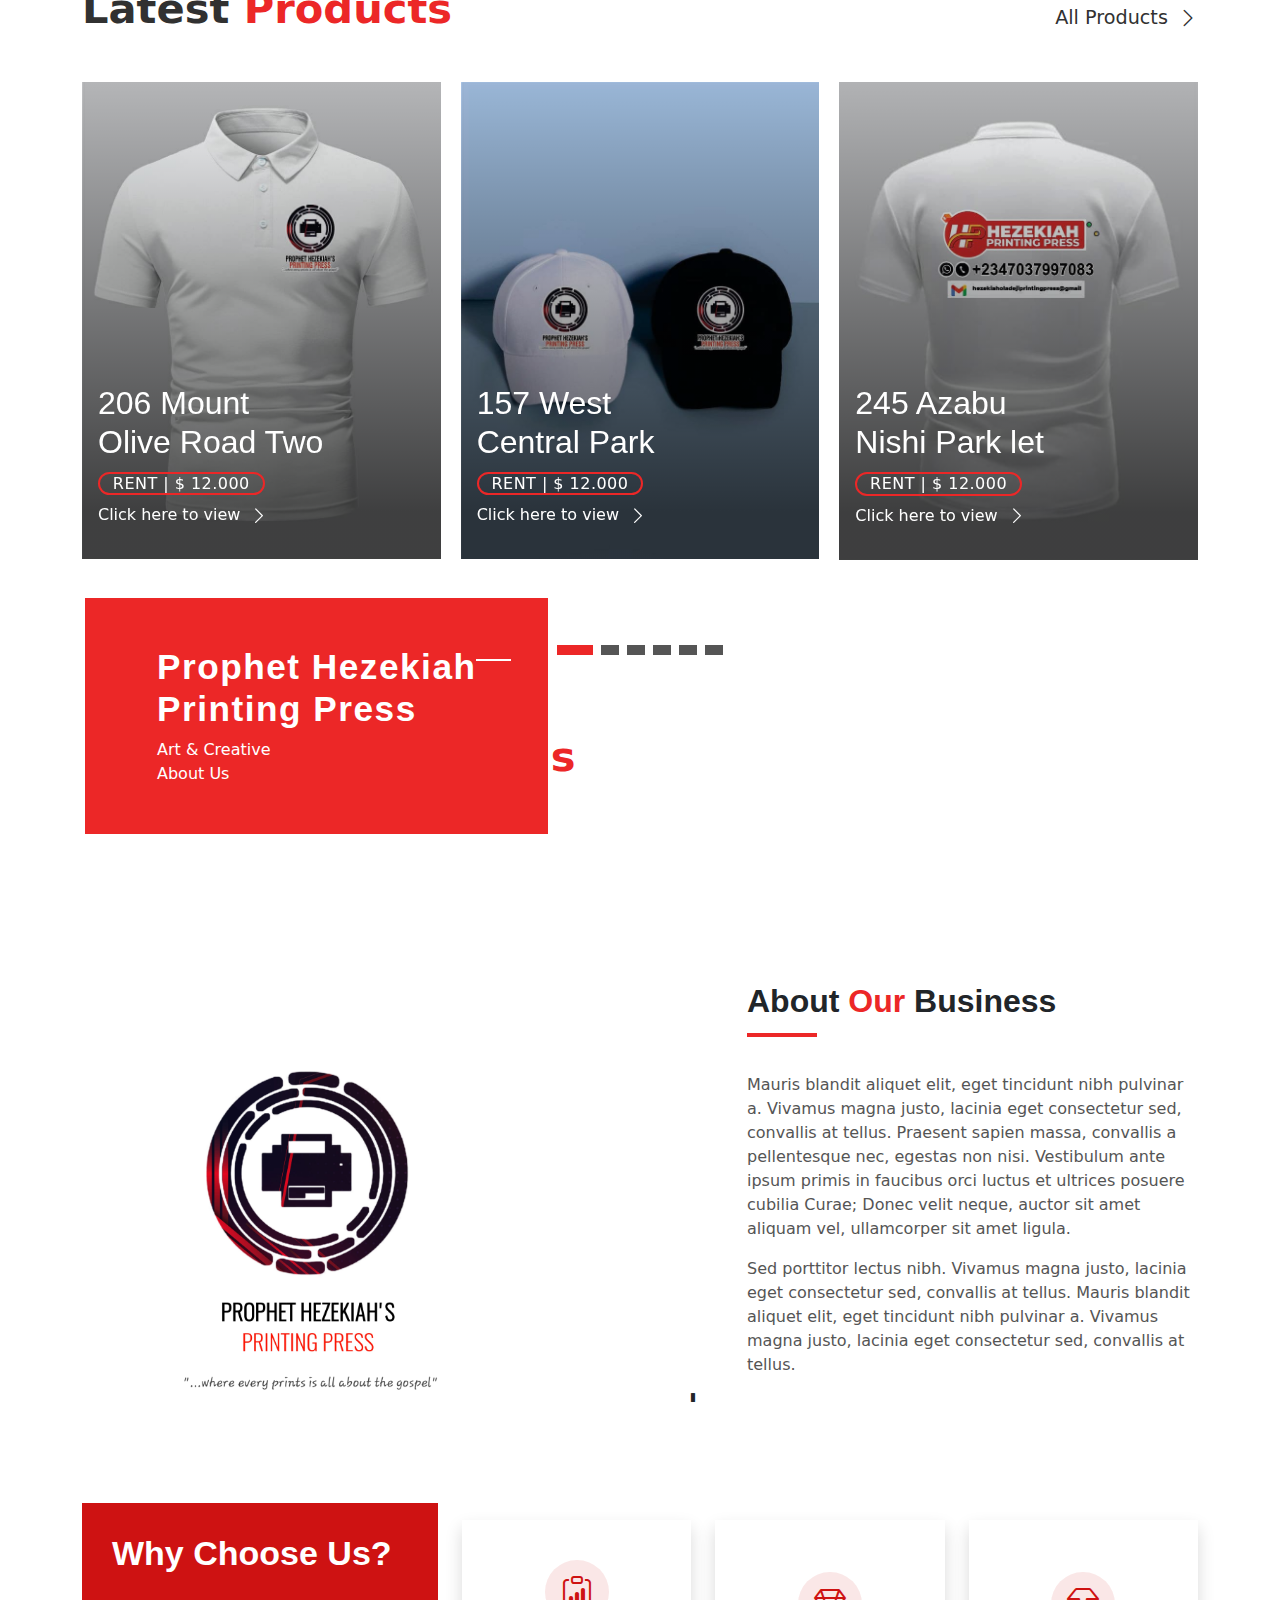
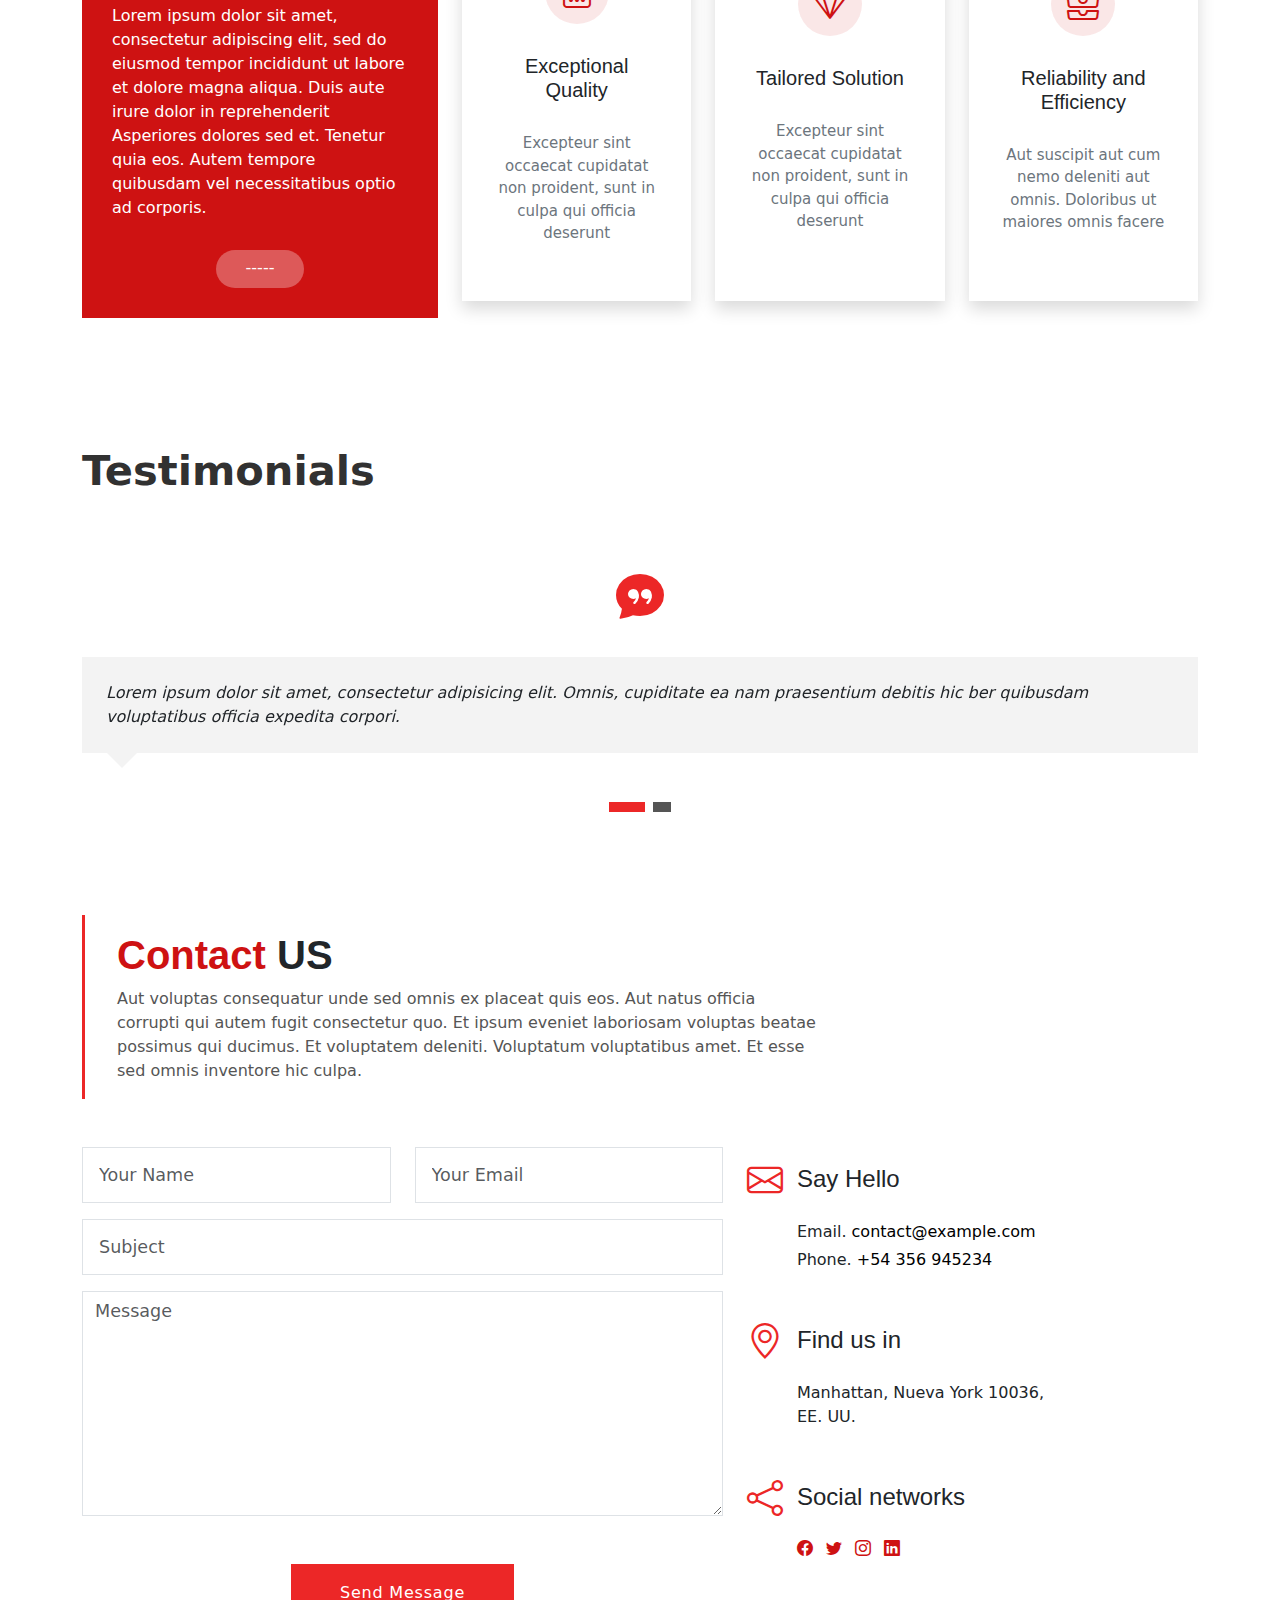
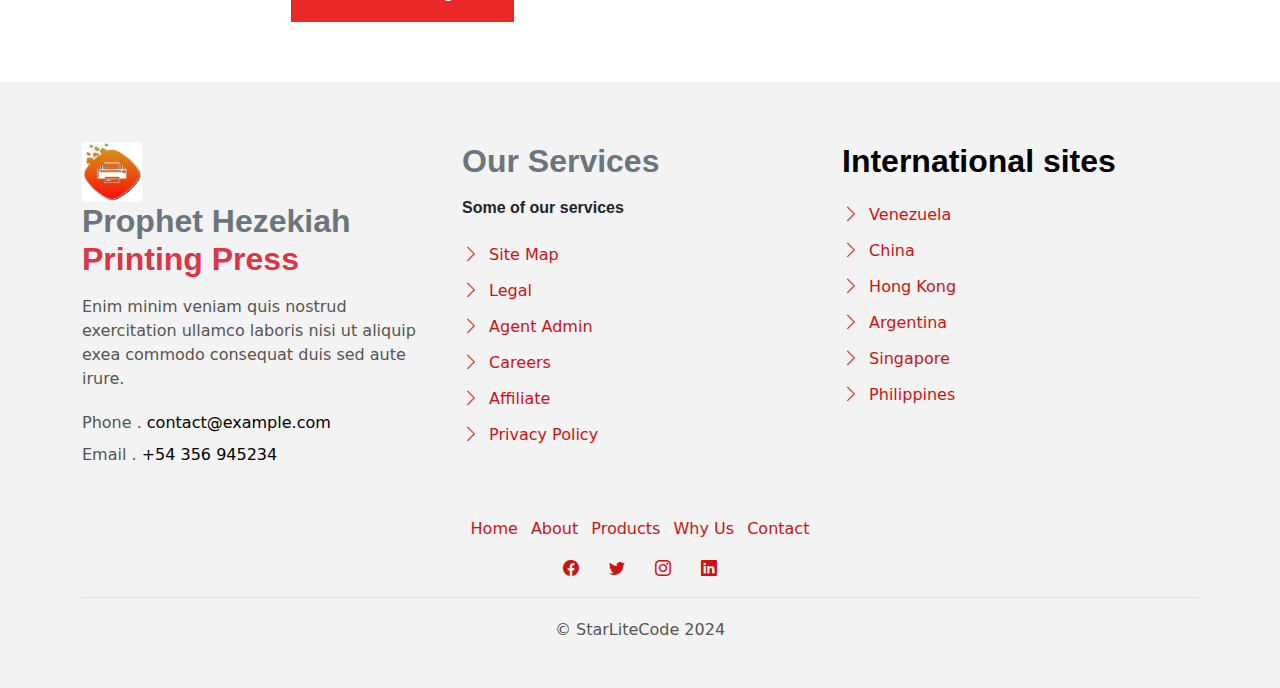
==== commit 1f21353a: "first commit" ====
--- a/index.html
+++ b/index.html
@@ -5,18 +5,16 @@
   <meta charset="utf-8">
   <meta content="width=device-width, initial-scale=1.0" name="viewport">
 
-  <title>EstateAgency Bootstrap Template - Index</title>
+  <title>Prophet Hezekiah Printing Press</title>
   <meta content="" name="description">
   <meta content="" name="keywords">
 
   <!-- Favicons -->
-  <link href="assets/img/favicon.png" rel="icon">
-  <link href="assets/img/apple-touch-icon.png" rel="apple-touch-icon">
+  <link href="assets/img/logo.jpg" rel="icon">
 
   <!-- Google Fonts -->
   <link href="https://fonts.googleapis.com/css?family=Poppins:300,400,500,600,700" rel="stylesheet">
 
-  <!-- Vendor CSS Files -->
   <link href="assets/vendor/animate.css/animate.min.css" rel="stylesheet">
   <link href="assets/vendor/bootstrap/css/bootstrap.min.css" rel="stylesheet">
   <link href="assets/vendor/bootstrap-icons/bootstrap-icons.css" rel="stylesheet">
@@ -25,18 +23,9 @@
   <!-- Template Main CSS File -->
   <link href="assets/css/style.css" rel="stylesheet">
 
-  <!-- =======================================================
-  * Template Name: EstateAgency
-  * Template URL: https://bootstrapmade.com/real-estate-agency-bootstrap-template/
-  * Updated: Mar 17 2024 with Bootstrap v5.3.3
-  * Author: BootstrapMade.com
-  * License: https://bootstrapmade.com/license/
-  ======================================================== -->
 </head>
 
 <body>
-
-  <!-- ======= Property Search Section ======= -->
   <div class="click-closed"></div>
   <!--/ Form Search Star /-->
   <div class="box-collapse">
@@ -128,8 +117,7 @@
         </div>
       </form>
     </div>
-  </div><!-- End Property Search Section -->>
-
+  </div>
   <!-- ======= Header/Navbar ======= -->
   <nav class="navbar navbar-default navbar-trans navbar-expand-lg fixed-top">
     <div class="container">
@@ -138,55 +126,49 @@
         <span></span>
         <span></span>
       </button>
-      <a class="navbar-brand text-brand" href="index.html">Estate<span class="color-b">Agency</span></a>
+      <a href="index.html"><img src="assets/img/logo.jpg" class="d-none d-lg-block" height="60" width="60" alt=""></a>
+      <a class="navbar-brand text-brand" href="index.html">Prophet Hezekiah <span class="color-b">Printing Press</span></a>
 
       <div class="navbar-collapse collapse justify-content-center" id="navbarDefault">
         <ul class="navbar-nav">
 
           <li class="nav-item">
-            <a class="nav-link active" href="index.html">Home</a>
-          </li>
-
-          <li class="nav-item">
-            <a class="nav-link " href="about.html">About</a>
-          </li>
-
-          <li class="nav-item">
-            <a class="nav-link " href="property-grid.html">Property</a>
-          </li>
-
-          <li class="nav-item">
-            <a class="nav-link " href="blog-grid.html">Blog</a>
-          </li>
-
-          <li class="nav-item dropdown">
-            <a class="nav-link dropdown-toggle" href="#" id="navbarDropdown" role="button" data-bs-toggle="dropdown" aria-haspopup="true" aria-expanded="false">Pages</a>
-            <div class="dropdown-menu">
-              <a class="dropdown-item " href="property-single.html">Property Single</a>
-              <a class="dropdown-item " href="blog-single.html">Blog Single</a>
-              <a class="dropdown-item " href="agents-grid.html">Agents Grid</a>
-              <a class="dropdown-item " href="agent-single.html">Agent Single</a>
-            </div>
+            <a class="nav-link active" href="#index">Home</a>
           </li>
           <li class="nav-item">
-            <a class="nav-link " href="contact.html">Contact</a>
+            <a class="nav-link " href="#services">Services</a>
+          </li>
+          <li class="nav-item">
+            <a class="nav-link " href="#products">Products</a>
+          </li>
+          <li class="nav-item">
+            <a class="nav-link " href="#about">About</a>
+          </li>
+          <li class="nav-item">
+            <a class="nav-link " href="#why-us">Why Us</a>
+          </li>
+          
+          <li class="nav-item">
+            <a class="nav-link " href="#testimonial">Testimonials</a>
+          </li> 
+
+          <li class="nav-item">
+            <a class="nav-link " href="#contact">Contact</a>
           </li>
         </ul>
       </div>
-
       <button type="button" class="btn btn-b-n navbar-toggle-box navbar-toggle-box-collapse" data-bs-toggle="collapse" data-bs-target="#navbarTogglerDemo01">
-        <i class="bi bi-search"></i>
+        <i class="bi bi-cart-fill"></i>
       </button>
-
     </div>
   </nav><!-- End Header/Navbar -->
 
   <!-- ======= Intro Section ======= -->
-  <div class="intro intro-carousel swiper position-relative">
+  <div id="index" class="intro intro-carousel swiper position-relative">
 
     <div class="swiper-wrapper">
 
-      <div class="swiper-slide carousel-item-a intro-item bg-image" style="background-image: url(assets/img/slide-1.jpg)">
+      <div class="swiper-slide carousel-item-a intro-item bg-image" style="background-image: url(assets/img/p1.jpg)">
         <div class="overlay overlay-a"></div>
         <div class="intro-content display-table">
           <div class="table-cell">
@@ -194,24 +176,21 @@
               <div class="row">
                 <div class="col-lg-8">
                   <div class="intro-body">
-                    <p class="intro-title-top">Doral, Florida
-                      <br> 78345
-                    </p>
-                    <h1 class="intro-title mb-4 ">
-                      <span class="color-b">204 </span> Mount
-                      <br> Olive Road Two
-                    </h1>
-                    <p class="intro-subtitle intro-price">
-                      <a href="#"><span class="price-a">rent | $ 12.000</span></a>
-                    </p>
-                  </div>
-                </div>
-              </div>
-            </div>
-          </div>
-        </div>
-      </div>
-      <div class="swiper-slide carousel-item-a intro-item bg-image" style="background-image: url(assets/img/slide-2.jpg)">
+                    
+                    <h4 class="intro-title mb-4 ">
+                      <span class="color-b">With Us </span>
+                      <br>You Can Expand Brand Awareness Through <br>
+                      Our Large-Format Printing
+                    </h4>
+                    
+                  </div>
+                </div>
+              </div>
+            </div>
+          </div>
+        </div>
+      </div>
+      <div class="swiper-slide carousel-item-a intro-item bg-image" style="background-image: url(assets/img/p2.jpg)">
         <div class="overlay overlay-a"></div>
         <div class="intro-content display-table">
           <div class="table-cell">
@@ -219,24 +198,21 @@
               <div class="row">
                 <div class="col-lg-8">
                   <div class="intro-body">
-                    <p class="intro-title-top">Doral, Florida
-                      <br> 78345
-                    </p>
-                    <h1 class="intro-title mb-4">
-                      <span class="color-b">204 </span> Rino
-                      <br> Venda Road Five
-                    </h1>
-                    <p class="intro-subtitle intro-price">
-                      <a href="#"><span class="price-a">rent | $ 12.000</span></a>
-                    </p>
-                  </div>
-                </div>
-              </div>
-            </div>
-          </div>
-        </div>
-      </div>
-      <div class="swiper-slide carousel-item-a intro-item bg-image" style="background-image: url(assets/img/slide-3.jpg)">
+                    
+                    <h4 class="intro-title mb-4 ">
+                      <span class="color-b">With Us </span>
+                      <br>You Can Publish<br> and sell 
+                      Your Books Effortlessly
+                    </h4>
+                    
+                  </div>
+                </div>
+              </div>
+            </div>
+          </div>
+        </div>
+      </div>
+      <div class="swiper-slide carousel-item-a intro-item bg-image" style="background-image: url(assets/img/p3.jpg)">
         <div class="overlay overlay-a"></div>
         <div class="intro-content display-table">
           <div class="table-cell">
@@ -244,16 +220,13 @@
               <div class="row">
                 <div class="col-lg-8">
                   <div class="intro-body">
-                    <p class="intro-title-top">Doral, Florida
-                      <br> 78345
-                    </p>
-                    <h1 class="intro-title mb-4">
-                      <span class="color-b">204 </span> Alira
-                      <br> Roan Road One
-                    </h1>
-                    <p class="intro-subtitle intro-price">
-                      <a href="#"><span class="price-a">rent | $ 12.000</span></a>
-                    </p>
+                    
+                    <h4 class="intro-title mb-4 ">
+                      <span class="color-b">With Us </span>
+                      <br>You Can Customise and sell <br>
+                      Your Books Effortlessly
+                    </h4>
+                    
                   </div>
                 </div>
               </div>
@@ -268,85 +241,83 @@
   <main id="main">
 
     <!-- ======= Services Section ======= -->
-    <section class="section-services section-t8">
+    <section id="services" class="section-services section-t8">
       <div class="container">
         <div class="row">
           <div class="col-md-12">
             <div class="title-wrap d-flex justify-content-between">
               <div class="title-box">
-                <h2 class="title-a">Our Services</h2>
+                <h2 class="title-a">Our <span>Services</span> </h2>
               </div>
             </div>
           </div>
         </div>
         <div class="row">
-          <div class="col-md-4">
+          <div class="col-md-4 mt-3">
             <div class="card-box-c foo">
               <div class="card-header-c d-flex">
                 <div class="card-box-ico">
                   <span class="bi bi-cart"></span>
                 </div>
                 <div class="card-title-c align-self-center">
-                  <h2 class="title-c">Lifestyle</h2>
+                  <h2 class="title-c">Printing</h2>
                 </div>
               </div>
               <div class="card-body-c">
                 <p class="content-c">
-                  Sed porttitor lectus nibh. Cras ultricies ligula sed magna dictum porta. Praesent sapien massa,
-                  convallis a pellentesque
-                  nec, egestas non nisi.
+                  We specialize in the art of printing. Whether you need a sleek business cards, vibrant flyers, or Custom
+                  stationery, we've got you covered. Our state-of-the-art equipment and expert team crisp, professional results
+                  everytime ......
                 </p>
               </div>
               <div class="card-footer-c">
-                <a href="#" class="link-c link-icon">Read more
+                <a href="printing.html" class="link-c link-icon">Read more
                   <span class="bi bi-chevron-right"></span>
                 </a>
               </div>
             </div>
           </div>
-          <div class="col-md-4">
+          <div class="col-md-4  mt-3">
             <div class="card-box-c foo">
               <div class="card-header-c d-flex">
                 <div class="card-box-ico">
                   <span class="bi bi-calendar4-week"></span>
                 </div>
                 <div class="card-title-c align-self-center">
-                  <h2 class="title-c">Loans</h2>
+                  <h2 class="title-c">Publishing</h2>
                 </div>
               </div>
               <div class="card-body-c">
                 <p class="content-c">
-                  Nulla porttitor accumsan tincidunt. Curabitur aliquet quam id dui posuere blandit. Mauris blandit
-                  aliquet elit, eget tincidunt
-                  nibh pulvinar a.
+                  Step into the world of publishing with us!, From manuscript to bound book, we handle every aspect of the publishing
+                  process with care and precision.......
                 </p>
               </div>
               <div class="card-footer-c">
-                <a href="#" class="link-c link-icon">Read more
-                  <span class="bi bi-calendar4-week"></span>
+                <a href="publishing.html" class="link-c link-icon">Read more
+                  <span class="bi bi-chevron-right"></span>
                 </a>
               </div>
             </div>
           </div>
-          <div class="col-md-4">
+          <div class="col-md-4  mt-3">
             <div class="card-box-c foo">
               <div class="card-header-c d-flex">
                 <div class="card-box-ico">
                   <span class="bi bi-card-checklist"></span>
                 </div>
                 <div class="card-title-c align-self-center">
-                  <h2 class="title-c">Sell</h2>
+                  <h2 class="title-c">Selling</h2>
                 </div>
               </div>
               <div class="card-body-c">
                 <p class="content-c">
-                  Sed porttitor lectus nibh. Cras ultricies ligula sed magna dictum porta. Praesent sapien massa,
-                  convallis a pellentesque
-                  nec, egestas non nisi.
+                  we'll help you reach your target audience and we also sell some quality christian books, let collaborate and turn your printing 
+                  and sellin goals into success stories......
                 </p>
               </div>
               <div class="card-footer-c">
-                <a href="#" class="link-c link-icon">Read more
+                <a href="selling.html" class="link-c link-icon">Read more
                   <span class="bi bi-chevron-right"></span>
                 </a>
               </div>
@@ -357,16 +328,17 @@
     </section><!-- End Services Section -->
 
     <!-- ======= Latest Properties Section ======= -->
-    <section class="section-property section-t8">
+    <section id="products" class="section-property section-t8">
       <div class="container">
         <div class="row">
           <div class="col-md-12">
             <div class="title-wrap d-flex justify-content-between">
+              
               <div class="title-box">
-                <h2 class="title-a">Latest Properties</h2>
+                <h2 class="title-a">Latest <span>Products</span> </h2>
               </div>
               <div class="title-link">
-                <a href="property-grid.html">All Property
+                <a href="product.html">All Products
                   <span class="bi bi-chevron-right"></span>
                 </a>
               </div>
@@ -380,7 +352,7 @@
             <div class="carousel-item-b swiper-slide">
               <div class="card-box-a card-shadow">
                 <div class="img-box-a">
-                  <img src="assets/img/property-6.jpg" alt="" class="img-a img-fluid">
+                  <img src="assets/img/s2.jpg" alt="" class="img-a img-fluid">
                 </div>
                 <div class="card-overlay">
                   <div class="card-overlay-a-content">
@@ -398,28 +370,6 @@
                         <span class="bi bi-chevron-right"></span>
                       </a>
                     </div>
-                    <div class="card-footer-a">
-                      <ul class="card-info d-flex justify-content-around">
-                        <li>
-                          <h4 class="card-info-title">Area</h4>
-                          <span>340m
-                            <sup>2</sup>
-                          </span>
-                        </li>
-                        <li>
-                          <h4 class="card-info-title">Beds</h4>
-                          <span>2</span>
-                        </li>
-                        <li>
-                          <h4 class="card-info-title">Baths</h4>
-                          <span>4</span>
-                        </li>
-                        <li>
-                          <h4 class="card-info-title">Garages</h4>
-                          <span>1</span>
-                        </li>
-                      </ul>
-                    </div>
                   </div>
                 </div>
               </div>
@@ -428,7 +378,7 @@
             <div class="carousel-item-b swiper-slide">
               <div class="card-box-a card-shadow">
                 <div class="img-box-a">
-                  <img src="assets/img/property-3.jpg" alt="" class="img-a img-fluid">
+                  <img src="assets/img/s3.jpg" alt="" class="img-a img-fluid">
                 </div>
                 <div class="card-overlay">
                   <div class="card-overlay-a-content">
@@ -446,28 +396,6 @@
                         <span class="bi bi-chevron-right"></span>
                       </a>
                     </div>
-                    <div class="card-footer-a">
-                      <ul class="card-info d-flex justify-content-around">
-                        <li>
-                          <h4 class="card-info-title">Area</h4>
-                          <span>340m
-                            <sup>2</sup>
-                          </span>
-                        </li>
-                        <li>
-                          <h4 class="card-info-title">Beds</h4>
-                          <span>2</span>
-                        </li>
-                        <li>
-                          <h4 class="card-info-title">Baths</h4>
-                          <span>4</span>
-                        </li>
-                        <li>
-                          <h4 class="card-info-title">Garages</h4>
-                          <span>1</span>
-                        </li>
-                      </ul>
-                    </div>
                   </div>
                 </div>
               </div>
@@ -476,7 +404,7 @@
             <div class="carousel-item-b swiper-slide">
               <div class="card-box-a card-shadow">
                 <div class="img-box-a">
-                  <img src="assets/img/property-7.jpg" alt="" class="img-a img-fluid">
+                  <img src="assets/img/s4.jpg" alt="" class="img-a img-fluid">
                 </div>
                 <div class="card-overlay">
                   <div class="card-overlay-a-content">
@@ -494,37 +422,65 @@
                         <span class="bi bi-chevron-right"></span>
                       </a>
                     </div>
-                    <div class="card-footer-a">
-                      <ul class="card-info d-flex justify-content-around">
-                        <li>
-                          <h4 class="card-info-title">Area</h4>
-                          <span>340m
-                            <sup>2</sup>
-                          </span>
-                        </li>
-                        <li>
-                          <h4 class="card-info-title">Beds</h4>
-                          <span>2</span>
-                        </li>
-                        <li>
-                          <h4 class="card-info-title">Baths</h4>
-                          <span>4</span>
-                        </li>
-                        <li>
-                          <h4 class="card-info-title">Garages</h4>
-                          <span>1</span>
-                        </li>
-                      </ul>
-                    </div>
-                  </div>
-                </div>
-              </div>
-            </div><!-- End carousel item -->
-
+                  </div>
+                </div>
+              </div>
+            </div>
             <div class="carousel-item-b swiper-slide">
               <div class="card-box-a card-shadow">
                 <div class="img-box-a">
-                  <img src="assets/img/property-10.jpg" alt="" class="img-a img-fluid">
+                  <img src="assets/img/s6.jpg" alt="" class="img-a img-fluid">
+                </div>
+                <div class="card-overlay">
+                  <div class="card-overlay-a-content">
+                    <div class="card-header-a">
+                      <h2 class="card-title-a">
+                        <a href="property-single.html">245 Azabu
+                          <br /> Nishi Park let</a>
+                      </h2>
+                    </div>
+                    <div class="card-body-a">
+                      <div class="price-box d-flex">
+                        <span class="price-a">rent | $ 12.000</span>
+                      </div>
+                      <a href="property-single.html" class="link-a">Click here to view
+                        <span class="bi bi-chevron-right"></span>
+                      </a>
+                    </div>
+                  </div>
+                </div>
+              </div>
+            </div>
+            <div class="carousel-item-b swiper-slide">
+              <div class="card-box-a card-shadow">
+                <div class="img-box-a">
+                  <img src="assets/img/s4.jpg" alt="" class="img-a img-fluid">
+                </div>
+                <div class="card-overlay">
+                  <div class="card-overlay-a-content">
+                    <div class="card-header-a">
+                      <h2 class="card-title-a">
+                        <a href="property-single.html">245 Azabu
+                          <br /> Nishi Park let</a>
+                      </h2>
+                    </div>
+                    <div class="card-body-a">
+                      <div class="price-box d-flex">
+                        <span class="price-a">rent | $ 12.000</span>
+                      </div>
+                      <a href="property-single.html" class="link-a">Click here to view
+                        <span class="bi bi-chevron-right"></span>
+                      </a>
+                    </div>
+                  </div>
+                </div>
+              </div>
+            </div><!-- End carousel item -->
+
+            <div class="carousel-item-b swiper-slide">
+              <div class="card-box-a card-shadow">
+                <div class="img-box-a">
+                  <img src="assets/img/s5.jpg" alt="" class="img-a img-fluid">
                 </div>
                 <div class="card-overlay">
                   <div class="card-overlay-a-content">
@@ -542,28 +498,6 @@
                         <span class="bi bi-chevron-right"></span>
                       </a>
                     </div>
-                    <div class="card-footer-a">
-                      <ul class="card-info d-flex justify-content-around">
-                        <li>
-                          <h4 class="card-info-title">Area</h4>
-                          <span>340m
-                            <sup>2</sup>
-                          </span>
-                        </li>
-                        <li>
-                          <h4 class="card-info-title">Beds</h4>
-                          <span>2</span>
-                        </li>
-                        <li>
-                          <h4 class="card-info-title">Baths</h4>
-                          <span>4</span>
-                        </li>
-                        <li>
-                          <h4 class="card-info-title">Garages</h4>
-                          <span>1</span>
-                        </li>
-                      </ul>
-                    </div>
                   </div>
                 </div>
               </div>
@@ -575,322 +509,116 @@
       </div>
     </section><!-- End Latest Properties Section -->
 
-    <!-- ======= Agents Section ======= -->
-    <section class="section-agents section-t8">
-      <div class="container">
-        <div class="row">
-          <div class="col-md-12">
-            <div class="title-wrap d-flex justify-content-between">
-              <div class="title-box">
-                <h2 class="title-a">Best Agents</h2>
-              </div>
-              <div class="title-link">
-                <a href="agents-grid.html">All Agents
-                  <span class="bi bi-chevron-right"></span>
-                </a>
-              </div>
-            </div>
-          </div>
-        </div>
-        <div class="row">
-          <div class="col-md-4">
-            <div class="card-box-d">
-              <div class="card-img-d">
-                <img src="assets/img/agent-4.jpg" alt="" class="img-d img-fluid">
-              </div>
-              <div class="card-overlay card-overlay-hover">
-                <div class="card-header-d">
-                  <div class="card-title-d align-self-center">
-                    <h3 class="title-d">
-                      <a href="agent-single.html" class="link-two">Margaret Sotillo
-                        <br> Escala</a>
-                    </h3>
-                  </div>
-                </div>
-                <div class="card-body-d">
-                  <p class="content-d color-text-a">
-                    Sed porttitor lectus nibh, Cras ultricies ligula sed magna dictum porta two.
-                  </p>
-                  <div class="info-agents color-a">
-                    <p>
-                      <strong>Phone: </strong> +54 356 945234
-                    </p>
-                    <p>
-                      <strong>Email: </strong> agents@example.com
-                    </p>
-                  </div>
-                </div>
-                <div class="card-footer-d">
-                  <div class="socials-footer d-flex justify-content-center">
-                    <ul class="list-inline">
-                      <li class="list-inline-item">
-                        <a href="#" class="link-one">
-                          <i class="bi bi-facebook" aria-hidden="true"></i>
-                        </a>
-                      </li>
-                      <li class="list-inline-item">
-                        <a href="#" class="link-one">
-                          <i class="bi bi-twitter" aria-hidden="true"></i>
-                        </a>
-                      </li>
-                      <li class="list-inline-item">
-                        <a href="#" class="link-one">
-                          <i class="bi bi-instagram" aria-hidden="true"></i>
-                        </a>
-                      </li>
-                      <li class="list-inline-item">
-                        <a href="#" class="link-one">
-                          <i class="bi bi-linkedin" aria-hidden="true"></i>
-                        </a>
-                      </li>
-                    </ul>
-                  </div>
-                </div>
-              </div>
-            </div>
-          </div>
-          <div class="col-md-4">
-            <div class="card-box-d">
-              <div class="card-img-d">
-                <img src="assets/img/agent-1.jpg" alt="" class="img-d img-fluid">
-              </div>
-              <div class="card-overlay card-overlay-hover">
-                <div class="card-header-d">
-                  <div class="card-title-d align-self-center">
-                    <h3 class="title-d">
-                      <a href="agent-single.html" class="link-two">Stiven Spilver
-                        <br> Darw</a>
-                    </h3>
-                  </div>
-                </div>
-                <div class="card-body-d">
-                  <p class="content-d color-text-a">
-                    Sed porttitor lectus nibh, Cras ultricies ligula sed magna dictum porta two.
-                  </p>
-                  <div class="info-agents color-a">
-                    <p>
-                      <strong>Phone: </strong> +54 356 945234
-                    </p>
-                    <p>
-                      <strong>Email: </strong> agents@example.com
-                    </p>
-                  </div>
-                </div>
-                <div class="card-footer-d">
-                  <div class="socials-footer d-flex justify-content-center">
-                    <ul class="list-inline">
-                      <li class="list-inline-item">
-                        <a href="#" class="link-one">
-                          <i class="bi bi-facebook" aria-hidden="true"></i>
-                        </a>
-                      </li>
-                      <li class="list-inline-item">
-                        <a href="#" class="link-one">
-                          <i class="bi bi-twitter" aria-hidden="true"></i>
-                        </a>
-                      </li>
-                      <li class="list-inline-item">
-                        <a href="#" class="link-one">
-                          <i class="bi bi-instagram" aria-hidden="true"></i>
-                        </a>
-                      </li>
-                      <li class="list-inline-item">
-                        <a href="#" class="link-one">
-                          <i class="bi bi-linkedin" aria-hidden="true"></i>
-                        </a>
-                      </li>
-                    </ul>
-                  </div>
-                </div>
-              </div>
-            </div>
-          </div>
-          <div class="col-md-4">
-            <div class="card-box-d">
-              <div class="card-img-d">
-                <img src="assets/img/agent-5.jpg" alt="" class="img-d img-fluid">
-              </div>
-              <div class="card-overlay card-overlay-hover">
-                <div class="card-header-d">
-                  <div class="card-title-d align-self-center">
-                    <h3 class="title-d">
-                      <a href="agent-single.html" class="link-two">Emma Toledo
-                        <br> Cascada</a>
-                    </h3>
-                  </div>
-                </div>
-                <div class="card-body-d">
-                  <p class="content-d color-text-a">
-                    Sed porttitor lectus nibh, Cras ultricies ligula sed magna dictum porta two.
-                  </p>
-                  <div class="info-agents color-a">
-                    <p>
-                      <strong>Phone: </strong> +54 356 945234
-                    </p>
-                    <p>
-                      <strong>Email: </strong> agents@example.com
-                    </p>
-                  </div>
-                </div>
-                <div class="card-footer-d">
-                  <div class="socials-footer d-flex justify-content-center">
-                    <ul class="list-inline">
-                      <li class="list-inline-item">
-                        <a href="#" class="link-one">
-                          <i class="bi bi-facebook" aria-hidden="true"></i>
-                        </a>
-                      </li>
-                      <li class="list-inline-item">
-                        <a href="#" class="link-one">
-                          <i class="bi bi-twitter" aria-hidden="true"></i>
-                        </a>
-                      </li>
-                      <li class="list-inline-item">
-                        <a href="#" class="link-one">
-                          <i class="bi bi-instagram" aria-hidden="true"></i>
-                        </a>
-                      </li>
-                      <li class="list-inline-item">
-                        <a href="#" class="link-one">
-                          <i class="bi bi-linkedin" aria-hidden="true"></i>
-                        </a>
-                      </li>
-                    </ul>
-                  </div>
-                </div>
-              </div>
-            </div>
-          </div>
-        </div>
-      </div>
-    </section><!-- End Agents Section -->
-
-    <!-- ======= Latest News Section ======= -->
-    <section class="section-news section-t8">
-      <div class="container">
-        <div class="row">
-          <div class="col-md-12">
-            <div class="title-wrap d-flex justify-content-between">
-              <div class="title-box">
-                <h2 class="title-a">Latest News</h2>
-              </div>
-              <div class="title-link">
-                <a href="blog-grid.html">All News
-                  <span class="bi bi-chevron-right"></span>
-                </a>
-              </div>
-            </div>
-          </div>
-        </div>
-
-        <div id="news-carousel" class="swiper">
-          <div class="swiper-wrapper">
-
-            <div class="carousel-item-c swiper-slide">
-              <div class="card-box-b card-shadow news-box">
-                <div class="img-box-b">
-                  <img src="assets/img/post-2.jpg" alt="" class="img-b img-fluid">
-                </div>
-                <div class="card-overlay">
-                  <div class="card-header-b">
-                    <div class="card-category-b">
-                      <a href="#" class="category-b">House</a>
-                    </div>
-                    <div class="card-title-b">
-                      <h2 class="title-2">
-                        <a href="blog-single.html">House is comming
-                          <br> new</a>
-                      </h2>
-                    </div>
-                    <div class="card-date">
-                      <span class="date-b">18 Sep. 2017</span>
-                    </div>
-                  </div>
-                </div>
-              </div>
-            </div><!-- End carousel item -->
-
-            <div class="carousel-item-c swiper-slide">
-              <div class="card-box-b card-shadow news-box">
-                <div class="img-box-b">
-                  <img src="assets/img/post-5.jpg" alt="" class="img-b img-fluid">
-                </div>
-                <div class="card-overlay">
-                  <div class="card-header-b">
-                    <div class="card-category-b">
-                      <a href="#" class="category-b">Travel</a>
-                    </div>
-                    <div class="card-title-b">
-                      <h2 class="title-2">
-                        <a href="blog-single.html">Travel is comming
-                          <br> new</a>
-                      </h2>
-                    </div>
-                    <div class="card-date">
-                      <span class="date-b">18 Sep. 2017</span>
-                    </div>
-                  </div>
-                </div>
-              </div>
-            </div><!-- End carousel item -->
-
-            <div class="carousel-item-c swiper-slide">
-              <div class="card-box-b card-shadow news-box">
-                <div class="img-box-b">
-                  <img src="assets/img/post-7.jpg" alt="" class="img-b img-fluid">
-                </div>
-                <div class="card-overlay">
-                  <div class="card-header-b">
-                    <div class="card-category-b">
-                      <a href="#" class="category-b">Park</a>
-                    </div>
-                    <div class="card-title-b">
-                      <h2 class="title-2">
-                        <a href="blog-single.html">Park is comming
-                          <br> new</a>
-                      </h2>
-                    </div>
-                    <div class="card-date">
-                      <span class="date-b">18 Sep. 2017</span>
-                    </div>
-                  </div>
-                </div>
-              </div>
-            </div><!-- End carousel item -->
-
-            <div class="carousel-item-c swiper-slide">
-              <div class="card-box-b card-shadow news-box">
-                <div class="img-box-b">
-                  <img src="assets/img/post-3.jpg" alt="" class="img-b img-fluid">
-                </div>
-                <div class="card-overlay">
-                  <div class="card-header-b">
-                    <div class="card-category-b">
-                      <a href="#" class="category-b">Travel</a>
-                    </div>
-                    <div class="card-title-b">
-                      <h2 class="title-2">
-                        <a href="#">Travel is comming
-                          <br> new</a>
-                      </h2>
-                    </div>
-                    <div class="card-date">
-                      <span class="date-b">18 Sep. 2017</span>
-                    </div>
-                  </div>
-                </div>
-              </div>
-            </div><!-- End carousel item -->
-
-          </div>
-        </div>
-
-        <div class="news-carousel-pagination carousel-pagination"></div>
-      </div>
-    </section><!-- End Latest News Section -->
-
+    <section id="about" class="section-about">
+      <div class="container" style="margin-top: 70px;">
+        <div class="title-box">
+          <h2 class="title-a">Learn More <span>About Us</span> </h2>
+        </div>
+        <div class="row mt-5">
+          <div class="col-sm-12 position-relative">
+            <div class="about-img-box">
+              <img src="assets/img/a1.png" alt="" class="img-fluid">
+            </div>
+            <div class="sinse-box">
+              <h3 class="sinse-title">Prophet Hezekiah
+                <span></span>
+                <br> Printing Press
+              </h3>
+              <p>Art & Creative</p>
+              <p>About Us</p>
+            </div>
+          </div>
+          <div class="col-md-12 section-t8 position-relative">
+            <div class="row">
+              <div class="col-md-6 col-lg-5">
+                <img src="assets/img/a2.jpg" alt="" class="img-fluid">
+              </div>
+              <div class="col-lg-2  d-none d-lg-block position-relative">
+                <div class="title-vertical d-flex justify-content-start">
+                  <span>-</span>
+                </div>
+              </div>
+              <div class="col-md-6 col-lg-5 section-md-t3">
+                <div class="title-box-d">
+                  <h3 class="title-d">About 
+                    <span class="color-d">Our</span> Business
+                    <br>
+                  </h3>
+                </div>
+                <p class="color-text-a">
+                  Mauris blandit aliquet elit, eget tincidunt nibh pulvinar a. Vivamus magna justo, lacinia eget
+                  consectetur sed, convallis
+                  at tellus. Praesent sapien massa, convallis a pellentesque nec, egestas non nisi. Vestibulum
+                  ante ipsum primis in faucibus orci luctus et ultrices posuere cubilia Curae; Donec velit
+                  neque, auctor sit amet aliquam vel, ullamcorper sit amet ligula.
+                </p>
+                <p class="color-text-a">
+                  Sed porttitor lectus nibh. Vivamus magna justo, lacinia eget consectetur sed, convallis at tellus.
+                  Mauris blandit aliquet
+                  elit, eget tincidunt nibh pulvinar a. Vivamus magna justo, lacinia eget consectetur sed,
+                  convallis at tellus.
+                </p>
+              </div>
+            </div>
+          </div>
+        </div>
+      </div>
+    </section>
+    
+    <section id="why-us" class="why-us section-bg mt-4">
+      <div class="container" data-aos="fade-up" style="margin-top: 70px;">
+
+        <div class="row gy-4">
+
+          <div class="col-lg-4" data-aos="fade-up" data-aos-delay="100">
+            <div class="why-box">
+              <h3 class="text-white">Why Choose Us?</h3>
+              <p>
+                Lorem ipsum dolor sit amet, consectetur adipiscing elit, sed do eiusmod tempor incididunt ut labore et dolore magna aliqua. Duis aute irure dolor in reprehenderit
+                Asperiores dolores sed et. Tenetur quia eos. Autem tempore quibusdam vel necessitatibus optio ad corporis.
+              </p>
+              <div class="text-center">
+                <a href="#" class="more-btn">-----</a>
+              </div>
+            </div>
+          </div><!-- End Why Box -->
+
+          <div class="col-lg-8 d-flex align-items-center">
+            <div class="row gy-4">
+
+              <div class="col-xl-4 " data-aos="fade-up" data-aos-delay="200">
+                <div class="icon-box shadow border-0 d-flex flex-column justify-content-center align-items-center">
+                  <i class="bi bi-clipboard-data"></i>
+                  <h4>Exceptional Quality</h4>
+                    <p>Excepteur sint occaecat cupidatat non proident, sunt in culpa qui officia deserunt</p>
+                </div>
+              </div><!-- End Icon Box -->
+
+              <div class="col-xl-4" data-aos="fade-up" data-aos-delay="300">
+                <div class="icon-box shadow border-0 d-flex flex-column justify-content-center align-items-center">
+                  <i class="bi bi-gem"></i>
+                  <h4>Tailored Solution</h4>
+                  <p>Excepteur sint occaecat cupidatat non proident, sunt in culpa qui officia deserunt</p>
+                </div>
+              </div><!-- End Icon Box -->
+
+              <div class="col-xl-4" data-aos="fade-up" data-aos-delay="400">
+                <div class="icon-box shadow border-0 d-flex flex-column justify-content-center align-items-center">
+                  <i class="bi bi-inboxes"></i>
+                  <h4>Reliability and Efficiency</h4>
+                  <p>Aut suscipit aut cum nemo deleniti aut omnis. Doloribus ut maiores omnis facere</p>
+                </div>
+              </div><!-- End Icon Box -->
+
+            </div>
+          </div>
+
+        </div>
+
+      </div>
+    </section>
     <!-- ======= Testimonials Section ======= -->
-    <section class="section-testimonials section-t8 nav-arrow-a">
+    <section id="testimonial" class="section-testimonials section-t8 nav-arrow-a">
       <div class="container">
         <div class="row">
           <div class="col-md-12">
@@ -908,12 +636,7 @@
             <div class="carousel-item-a swiper-slide">
               <div class="testimonials-box">
                 <div class="row">
-                  <div class="col-sm-12 col-md-6">
-                    <div class="testimonial-img">
-                      <img src="assets/img/testimonial-1.jpg" alt="" class="img-fluid">
-                    </div>
-                  </div>
-                  <div class="col-sm-12 col-md-6">
+                  <div class="col-sm-12 col-md-12">
                     <div class="testimonial-ico">
                       <i class="bi bi-chat-quote-fill"></i>
                     </div>
@@ -924,10 +647,6 @@
                         voluptatibus officia expedita corpori.
                       </p>
                     </div>
-                    <div class="testimonial-author-box">
-                      <img src="assets/img/mini-testimonial-1.jpg" alt="" class="testimonial-avatar">
-                      <h5 class="testimonial-author">Albert & Erika</h5>
-                    </div>
                   </div>
                 </div>
               </div>
@@ -936,12 +655,7 @@
             <div class="carousel-item-a swiper-slide">
               <div class="testimonials-box">
                 <div class="row">
-                  <div class="col-sm-12 col-md-6">
-                    <div class="testimonial-img">
-                      <img src="assets/img/testimonial-2.jpg" alt="" class="img-fluid">
-                    </div>
-                  </div>
-                  <div class="col-sm-12 col-md-6">
+                  <div class="col-sm-12 col-md-12">
                     <div class="testimonial-ico">
                       <i class="bi bi-chat-quote-fill"></i>
                     </div>
@@ -952,10 +666,7 @@
                         voluptatibus officia expedita corpori.
                       </p>
                     </div>
-                    <div class="testimonial-author-box">
-                      <img src="assets/img/mini-testimonial-2.jpg" alt="" class="testimonial-avatar">
-                      <h5 class="testimonial-author">Pablo & Emma</h5>
-                    </div>
+                    
                   </div>
                 </div>
               </div>
@@ -968,7 +679,143 @@
       </div>
     </section><!-- End Testimonials Section -->
 
-  </main><!-- End #main -->
+    <section class="intro-single">
+      <div class="container">
+        <div class="row">
+          <div class="col-md-12 col-lg-8">
+            <div class="title-single-box">
+              <h1 class="title-single"><span class="contact_span">Contact</span> US</h1>
+              <span class="color-text-a">Aut voluptas consequatur unde sed omnis ex placeat quis eos. Aut natus officia corrupti qui autem fugit consectetur quo. Et ipsum eveniet laboriosam voluptas beatae possimus qui ducimus. Et voluptatem deleniti. Voluptatum voluptatibus amet. Et esse sed omnis inventore hic culpa.</span>
+            </div>
+          </div>
+          
+        </div>
+      </div>
+    </section><!-- End Intro Single-->
+
+    <!-- ======= Contact Single ======= -->
+    <section id="contact" class="contact" style="margin-top: -80px;">
+      <div class="container">
+        <div class="row">
+          <div class="col-sm-12 section-t8">
+            <div class="row">
+              <div class="col-md-7">
+                <form action="forms/contact.php" method="post" role="form" class="php-email-form">
+                  <div class="row">
+                    <div class="col-md-6 mb-3">
+                      <div class="form-group">
+                        <input type="text" name="name" class="form-control form-control-lg form-control-a" placeholder="Your Name" required>
+                      </div>
+                    </div>
+                    <div class="col-md-6 mb-3">
+                      <div class="form-group">
+                        <input name="email" type="email" class="form-control form-control-lg form-control-a" placeholder="Your Email" required>
+                      </div>
+                    </div>
+                    <div class="col-md-12 mb-3">
+                      <div class="form-group">
+                        <input type="text" name="subject" class="form-control form-control-lg form-control-a" placeholder="Subject" required>
+                      </div>
+                    </div>
+                    <div class="col-md-12">
+                      <div class="form-group">
+                        <textarea name="message" class="form-control" name="message" cols="45" rows="8" placeholder="Message" required></textarea>
+                      </div>
+                    </div>
+                    <div class="col-md-12 my-3">
+                      <div class="mb-3">
+                        <div class="loading">Loading</div>
+                        <div class="error-message"></div>
+                        <div class="sent-message">Your message has been sent. Thank you!</div>
+                      </div>
+                    </div>
+
+                    <div class="col-md-12 text-center">
+                      <button type="submit" class="btn btn-a">Send Message</button>
+                    </div>
+                  </div>
+                </form>
+              </div>
+              <div class="col-md-5 section-md-t3">
+                <div class="icon-box section-b2">
+                  <div class="icon-box-icon">
+                    <span class="bi bi-envelope"></span>
+                  </div>
+                  <div class="icon-box-content table-cell">
+                    <div class="icon-box-title">
+                      <h4 class="icon-title">Say Hello</h4>
+                    </div>
+                    <div class="icon-box-content">
+                      <p class="mb-1">Email.
+                        <span class="color-a">contact@example.com</span>
+                      </p>
+                      <p class="mb-1">Phone.
+                        <span class="color-a">+54 356 945234</span>
+                      </p>
+                    </div>
+                  </div>
+                </div>
+                <div class="icon-box section-b2">
+                  <div class="icon-box-icon">
+                    <span class="bi bi-geo-alt"></span>
+                  </div>
+                  <div class="icon-box-content table-cell">
+                    <div class="icon-box-title">
+                      <h4 class="icon-title">Find us in</h4>
+                    </div>
+                    <div class="icon-box-content">
+                      <p class="mb-1">
+                        Manhattan, Nueva York 10036,
+                        <br> EE. UU.
+                      </p>
+                    </div>
+                  </div>
+                </div>
+                <div class="icon-box">
+                  <div class="icon-box-icon">
+                    <span class="bi bi-share"></span>
+                  </div>
+                  <div class="icon-box-content table-cell">
+                    <div class="icon-box-title">
+                      <h4 class="icon-title">Social networks</h4>
+                    </div>
+                    <div class="icon-box-content">
+                      <div class="socials-footer">
+                        <ul class="list-inline">
+                          <li class="list-inline-item">
+                            <a href="#" class="link-one">
+                              <i class="bi bi-facebook" aria-hidden="true"></i>
+                            </a>
+                          </li>
+                          <li class="list-inline-item">
+                            <a href="#" class="link-one">
+                              <i class="bi bi-twitter" aria-hidden="true"></i>
+                            </a>
+                          </li>
+                          <li class="list-inline-item">
+                            <a href="#" class="link-one">
+                              <i class="bi bi-instagram" aria-hidden="true"></i>
+                            </a>
+                          </li>
+                          <li class="list-inline-item">
+                            <a href="#" class="link-one">
+                              <i class="bi bi-linkedin" aria-hidden="true"></i>
+                            </a>
+                          </li>
+                        </ul>
+                      </div>
+                    </div>
+                  </div>
+                </div>
+              </div>
+            </div>
+          </div>
+        </div>
+      </div>
+    </section>
+
+
+  </main>
 
   <!-- ======= Footer ======= -->
   <section class="section-footer">
@@ -977,7 +824,8 @@
         <div class="col-sm-12 col-md-4">
           <div class="widget-a">
             <div class="w-header-a">
-              <h3 class="w-title-a text-brand">EstateAgency</h3>
+              <img src="assets/img/logo.jpg" height="60" width="60" alt="">
+              <h3 class="w-title-a text-brand text-secondary">Prophet Hezekiah <span class="text-danger">Printing Press</span> </h3>
             </div>
             <div class="w-body-a">
               <p class="w-text-a color-text-a">
@@ -1000,9 +848,10 @@
         <div class="col-sm-12 col-md-4 section-md-t3">
           <div class="widget-a">
             <div class="w-header-a">
-              <h3 class="w-title-a text-brand">The Company</h3>
+              <h3 class="w-title-a text-brand text-secondary">Our Services</h3>
             </div>
             <div class="w-body-a">
+              <p><strong style='font-family: "Inter", sans-serif;''>Some of our services</strong></p>
               <div class="w-body-a">
                 <ul class="list-unstyled">
                   <li class="item-list-a">
@@ -1067,19 +916,19 @@
           <nav class="nav-footer">
             <ul class="list-inline">
               <li class="list-inline-item">
-                <a href="#">Home</a>
+                <a href="#index">Home</a>
               </li>
               <li class="list-inline-item">
-                <a href="#">About</a>
+                <a href="#about">About</a>
               </li>
               <li class="list-inline-item">
-                <a href="#">Property</a>
+                <a href="#products">Products</a>
               </li>
               <li class="list-inline-item">
-                <a href="#">Blog</a>
+                <a href="#why-us">Why Us</a>
               </li>
               <li class="list-inline-item">
-                <a href="#">Contact</a>
+                <a href="#contact">Contact</a>
               </li>
             </ul>
           </nav>
@@ -1109,18 +958,8 @@
           </div>
           <div class="copyright-footer">
             <p class="copyright color-text-a">
-              &copy; Copyright
-              <span class="color-a">EstateAgency</span> All Rights Reserved.
+              &copy; StarLiteCode 2024
             </p>
-          </div>
-          <div class="credits">
-            <!--
-            All the links in the footer should remain intact.
-            You can delete the links only if you purchased the pro version.
-            Licensing information: https://bootstrapmade.com/license/
-            Purchase the pro version with working PHP/AJAX contact form: https://bootstrapmade.com/buy/?theme=EstateAgency
-          -->
-            Designed by <a href="https://bootstrapmade.com/">BootstrapMade</a>
           </div>
         </div>
       </div>
--- a/assets/css/style.css
+++ b/assets/css/style.css
@@ -9,9 +9,27 @@
 /*--------------------------------------------------------------
 # General
 --------------------------------------------------------------*/
+:root {
+  --font-default: "Open Sans", system-ui, -apple-system, "Segoe UI", Roboto, "Helvetica Neue", Arial, "Noto Sans", "Liberation Sans", sans-serif, "Apple Color Emoji", "Segoe UI Emoji", "Segoe UI Symbol", "Noto Color Emoji";
+  --font-primary: "Amatic SC", sans-serif;
+  --font-secondary: "Inter", sans-serif;
+}
+
+/* Colors */
+:root {
+  --color-default: #212529;
+  --color-primary: #ce1212;
+  --color-secondary: #37373f;
+}
+
+/* Smooth scroll behavior */
+:root {
+  scroll-behavior: smooth;
+}
+
 body {
-  font-family: "Poppins", sans-serif;
-  color: #555555;
+  font-family: var(--font-default);
+  color: var(--color-default);
 }
 
 h1,
@@ -20,19 +38,20 @@
 h4,
 h5,
 h6 {
-  color: #000000;
+  font-family: var(--font-secondary);
 }
 
 a {
-  color: #000000;
+  color: #ce1212;
   text-decoration: none;
   transition: all 0.5s ease;
 }
 
 a:hover {
-  color: #2eca6a;
+  color: #ec2727;
   text-decoration: none;
 }
+
 
 .link-two {
   color: #000000;
@@ -45,12 +64,12 @@
 }
 
 .link-one {
-  color: #000000;
+  color: #ce1212;
   transition: all 0.5s ease;
 }
 
 .link-one:hover {
-  color: #000000;
+  color: #e43636;
   text-decoration: none;
 }
 
@@ -124,11 +143,11 @@
 }
 
 .color-b {
-  color: #2eca6a;
+  color: #ec2727;
 }
 
 .color-d {
-  color: #adadad;
+  color: #ec2727;
 }
 
 .color-text-a {
@@ -162,7 +181,7 @@
   bottom: -1px;
   width: 100%;
   height: 2px;
-  background-color: #2eca6a;
+  background-color: #ec2727;
   z-index: 2;
 }
 
@@ -222,7 +241,7 @@
 .pagination-a .pagination .page-link:hover,
 .pagination-a .pagination .page-link:active,
 .pagination-a .pagination .page-link:focus {
-  background-color: #2eca6a;
+  background-color: #ec2727;
 }
 
 .pagination-a .pagination .page-link span {
@@ -249,12 +268,12 @@
 }
 
 .pagination-a .pagination .page-item.active .page-link {
-  background-color: #2eca6a;
+  background-color: #ec2727;
 }
 
 .a {
   text-decoration: none;
-  color: #2eca6a;
+  color: #ec2727;
   font-size: 1.3rem;
 }
 
@@ -263,7 +282,7 @@
   display: table-cell;
   vertical-align: top;
   font-size: 36px;
-  color: #000000;
+  color: #ec2727;
   width: 50px;
   padding-top: 8px;
 }
@@ -319,13 +338,19 @@
 
 /*------/ Title /------*/
 .title-wrap {
-  padding-bottom: 4rem;
+  padding-bottom: 2.5rem;
 }
 
 .title-a {
   text-decoration: none;
   font-size: 2.6rem;
   font-weight: 600;
+  color: #313131;
+  font-family: var(--font-default);
+}
+
+.title-a span{
+  color: #ec2727;
 }
 
 .title-link {
@@ -361,7 +386,7 @@
   position: absolute;
   width: 70px;
   height: 4px;
-  background-color: #2eca6a;
+  background-color: #ec2727;
   bottom: 20px;
   left: 0;
 }
@@ -418,7 +443,7 @@
 }
 
 .carousel-pagination .swiper-pagination-bullet-active {
-  background-color: #2eca6a;
+  background-color: #ec2727;
   width: 36px;
 }
 
@@ -448,7 +473,7 @@
   display: inline-block;
   transition: all 0.6s ease-in-out;
   color: #ffffff;
-  background-color: #2eca6a;
+  background-color: #ec2727;
   opacity: 0.9;
 }
 
@@ -460,7 +485,7 @@
 
 .nav-arrow-b .owl-arrow .owl-nav .owl-prev:hover,
 .nav-arrow-b .owl-arrow .owl-nav .owl-next:hover {
-  background-color: #26a356;
+  background-color: var(--color-primary);
 }
 
 .nav-arrow-b .owl-arrow .owl-nav .owl-next {
@@ -484,9 +509,9 @@
   visibility: hidden;
   opacity: 0;
   right: 15px;
-  bottom: 15px;
+  bottom: 35px;
   z-index: 996;
-  background: #2eca6a;
+  background: var(--color-primary);
   width: 40px;
   height: 40px;
   border-radius: 50px;
@@ -500,7 +525,7 @@
 }
 
 .back-to-top:hover {
-  background: #4bd680;
+  background: #ec2727;
   color: #fff;
 }
 
@@ -527,7 +552,7 @@
   top: calc(50% - 30px);
   left: calc(50% - 30px);
   border: 6px solid #f2f2f2;
-  border-top: 6px solid #2eca6a;
+  border-top: 6px solid #ec2727;
   border-radius: 50%;
   width: 60px;
   height: 60px;
@@ -560,18 +585,18 @@
 
 .btn.btn-a {
   text-decoration: none;
+  background-color: #ec2727;
+  color: #ffffff;
+}
+
+.btn.btn-a:hover {
   background-color: #000000;
   color: #ffffff;
 }
 
-.btn.btn-a:hover {
-  background-color: #2eca6a;
-  color: #000000;
-}
-
 .btn.btn-b {
-  background-color: #2eca6a;
-  color: #000000;
+  background-color: #ec2727;
+  color: #ffffff;
 }
 
 .btn.btn-b:hover {
@@ -580,13 +605,13 @@
 }
 
 .btn.btn-b-n {
-  background-color: #2eca6a;
+  background-color: #ec2727;
   color: #ffffff;
   border-radius: 0;
 }
 
 .btn.btn-b-n:hover {
-  background-color: #26a356;
+  background-color: var(--color-primary);
   color: #ffffff;
 }
 
@@ -667,7 +692,7 @@
   width: 100%;
   height: 2px;
   z-index: 0;
-  background-color: #2eca6a;
+  background-color: #ec2727;
   transform: scaleX(0);
   transform-origin: right;
   transition: transform 0.2s ease-out, opacity 0.2s ease-out 0.3s;
@@ -696,7 +721,7 @@
 }
 
 .navbar-default.navbar-trans .nav-link:before {
-  background-color: #2eca6a;
+  background-color: #ec2727;
 }
 
 .navbar-default.navbar-trans .nav-link:hover {
@@ -721,7 +746,7 @@
 }
 
 .navbar-default.navbar-reduce .nav-link:before {
-  background-color: #2eca6a;
+  background-color: #ec2727;
 }
 
 .navbar-default.navbar-reduce .nav-link:hover {
@@ -739,9 +764,13 @@
   color: #000000;
 }
 
+.navbar-brand{
+  font-size: large;
+}
+
 .navbar-default .dropdown .dropdown-menu {
   border-top: 0;
-  border-left: 4px solid #2eca6a;
+  border-left: 4px solid #ec2727;
   border-right: 0;
   border-bottom: 0;
   transform: translate3d(0px, 40px, 0px);
@@ -756,7 +785,7 @@
 
 @media (min-width: 768px) {
   .navbar-default .dropdown .dropdown-menu {
-    border-top: 4px solid #2eca6a;
+    border-top: 4px solid #ec2727;
     border-left: 0;
     display: block;
     position: absolute;
@@ -773,13 +802,13 @@
 
 .navbar-default .dropdown .dropdown-menu .dropdown-item:hover {
   background-color: #ffffff;
-  color: #2eca6a;
+  color: #ec2727;
   transition: all 500ms ease;
 }
 
 .navbar-default .dropdown .dropdown-menu .dropdown-item.active {
   background-color: #ffffff;
-  color: #2eca6a;
+  color: #ec2727;
 }
 
 .navbar-default .dropdown:hover .dropdown-menu {
@@ -979,7 +1008,7 @@
 }
 
 .intro .swiper-pagination .swiper-pagination-bullet-active {
-  background-color: #2eca6a;
+  background-color: #ec2727;
   width: 36px;
 }
 
@@ -1013,7 +1042,7 @@
 .intro .intro-body .price-a {
   color: #ffffff;
   padding: 1rem 1.5rem;
-  border: 2px solid #2eca6a;
+  border: 2px solid #ec2727;
   border-radius: 50px;
   text-transform: uppercase;
   letter-spacing: 0.03em;
@@ -1048,13 +1077,13 @@
 .intro .intro-title {
   color: #ffffff;
   font-weight: 700;
-  font-size: 2.8rem;
-  text-transform: uppercase;
+  font-size: 0.8rem;
 }
 
 @media (min-width: 576px) {
   .intro .intro-title {
-    font-size: 3.5rem;
+    font-size: 0.9rem;
+    margin-bottom: 1rem;
   }
 }
 
@@ -1107,7 +1136,11 @@
 
 /*------/ Intro Single /------*/
 .intro-single {
-  padding: 12rem 0 3rem;
+  padding: 6rem 0 0 0;
+  font-family: var(--font-default);
+}
+.contact_span{
+  color: #ce1212;
 }
 
 @media (max-width: 767px) {
@@ -1121,7 +1154,7 @@
 }
 
 .intro-single .title-single-box {
-  border-left: 3px solid #2eca6a;
+  border-left: 3px solid #ec2727;
 }
 
 .intro-single .title-single-box .title-single {
@@ -1344,7 +1377,7 @@
 .price-a {
   color: #ffffff;
   padding: 0.6rem 0.8rem;
-  border: 2px solid #2eca6a;
+  border: 2px solid #ec2727;
   border-radius: 50px;
   text-transform: uppercase;
   letter-spacing: 0.03em;
@@ -1354,7 +1387,7 @@
   width: 100%;
   position: absolute;
   z-index: 2;
-  background-color: #2eca6a;
+  background-color: #ec2727;
 }
 
 .card-info {
@@ -1496,7 +1529,7 @@
 
 .card-header-b .category-b {
   font-size: 0.9rem;
-  background-color: #2eca6a;
+  background-color: #ec2727;
   padding: 0.3rem 0.7rem;
   color: #313131;
   letter-spacing: 0.03em;
@@ -1570,7 +1603,7 @@
 
 .post-content .blockquote {
   padding: 1rem 3rem 1.7rem 3rem;
-  border-left: 3px solid #2eca6a;
+  border-left: 3px solid #ec2727;
   color: #000000;
 }
 
@@ -1669,11 +1702,27 @@
 
 .card-footer-c {
   padding-left: 0.5rem;
+  
+}
+
+.card-footer-c a {
+  margin-top: 50px;
+  padding-left: 0.5rem;
+  background-color: #ce1212;
+  color: #fff;
+  padding: 10px 15px 10px 15px;
+}
+
+.card-footer-c a:hover {
+  padding-left: 0.5rem;
+  background-color: #fff;
+  color: #ec2727;
+  padding: 5px 10px 5px 10px;
 }
 
 .card-box-ico {
   padding: 1rem 3rem 1rem 2.5rem;
-  border: 5px solid #2eca6a;
+  border: 5px solid #ec2727;
 }
 
 .card-box-ico span {
@@ -1682,9 +1731,9 @@
 }
 
 .title-c {
-  font-size: 2.5rem;
   font-weight: 600;
   margin-left: -40px;
+  color: #302e2e;
 }
 
 @media (min-width: 768px) {
@@ -1802,7 +1851,7 @@
 }
 
 .card-box-d:hover .card-overlay-hover {
-  background-color: #2eca6a;
+  background-color: #ec2727;
   opacity: 0.9;
 }
 
@@ -1830,12 +1879,13 @@
   position: absolute;
   letter-spacing: 0;
   transform: rotate(-90deg);
-  top: 50px;
+  top: 250px;
   text-align: left;
   font-size: 1.8rem;
   width: 300px;
   font-weight: 700;
   text-align: right;
+  margin-left: -15px;
 }
 
 .about-img-box {
@@ -1856,11 +1906,13 @@
 }
 
 .sinse-box {
-  background-color: #2eca6a;
+  background-color: #ec2727;
   padding: 1rem 2rem;
   position: absolute;
   left: 15px;
   bottom: 10px;
+  color: #fff;
+  
 }
 
 @media (min-width: 576px) {
@@ -1886,6 +1938,7 @@
   font-weight: 700;
   letter-spacing: 0.043em;
   font-size: 1rem;
+  color: #fff;
 }
 
 @media (min-width: 576px) {
@@ -1914,7 +1967,7 @@
   content: " ";
   width: 35px;
   height: 2px;
-  background-color: #000000;
+  background-color: #ffffff;
   position: absolute;
   bottom: -15px;
 }
@@ -1922,6 +1975,7 @@
 .sinse-box p {
   margin-bottom: 0;
   font-size: 0.7rem;
+  color: #fff;
 }
 
 @media (min-width: 576px) {
@@ -1955,7 +2009,7 @@
 
 .testimonial-ico i {
   font-size: 48px;
-  color: #2eca6a;
+  color: #ec2727;
 }
 
 .testimonial-text {
@@ -1993,8 +2047,8 @@
 # Contact Section
 --------------------------------------------------------------*/
 .form-as #sendmessage {
-  color: #2eca6a;
-  border: 1px solid #26a356;
+  color: #ec2727;
+  border: 1px solid var(--color-primary);
   display: none;
   text-align: center;
   padding: 15px;
@@ -2047,7 +2101,7 @@
 
 .form-as .form-control:focus {
   box-shadow: none;
-  border-color: #2eca6a;
+  border-color: #ec2727;
 }
 
 .php-email-form .error-message {
@@ -2108,7 +2162,7 @@
 
 .php-email-form .form-control:focus {
   box-shadow: none;
-  border-color: #2eca6a;
+  border-color: #ec2727;
 }
 
 @keyframes animate-loading {
@@ -2137,7 +2191,7 @@
 .section-footer .item-list-a i {
   font-size: 18px;
   padding-right: 4px;
-  color: #2eca6a;
+  color: #ec2727;
 }
 
 .section-footer .widget-a .w-title-a {
@@ -2157,4 +2211,80 @@
 
 footer .credits {
   font-size: 14px;
+}
+
+.why-us .why-box {
+  padding: 30px;
+  background: #ce1212;
+  color: #fff;
+}
+
+.why-us .why-box h3 {
+  font-weight: 700;
+  font-size: 34px;
+  margin-bottom: 30px;
+}
+
+.why-us .why-box p {
+  margin-bottom: 30px;
+}
+
+.why-us .why-box .more-btn {
+  display: inline-block;
+  background: rgba(255, 255, 255, 0.3);
+  padding: 6px 30px 8px 30px;
+  color: #fff;
+  border-radius: 50px;
+  transition: all ease-in-out 0.4s;
+}
+
+.why-us .why-box .more-btn i {
+  font-size: 14px;
+}
+
+.why-us .why-box .more-btn:hover {
+  color: #ce1212;
+  background: #fff;
+}
+
+.why-us .icon-box {
+  text-align: center;
+  background: #fff;
+  padding: 40px 30px;
+  width: 100%;
+  height: 100%;
+  border: 1px solid rgba(55, 55, 63, 0.1);
+  transition: 0.3s;
+}
+
+.why-us .icon-box i {
+  color: #ce1212;
+  margin-bottom: 30px;
+  font-size: 32px;
+  margin-bottom: 30px;
+  background: rgba(206, 18, 18, 0.1);
+  border-radius: 50px;
+  display: flex;
+  align-items: center;
+  justify-content: center;
+  width: 64px;
+  height: 64px;
+}
+
+.why-us .icon-box h4 {
+  font-size: 20px;
+  font-weight: 400;
+  margin: 0 0 30px 0;
+  font-family: "Inter", sans-serif;
+}
+
+.why-us .icon-box p {
+  font-size: 15px;
+  color: #6c757d;
+}
+
+@media (min-width: 1200px) {
+  .why-us .icon-box:hover {
+    transform: scale(1.1);
+  }
 }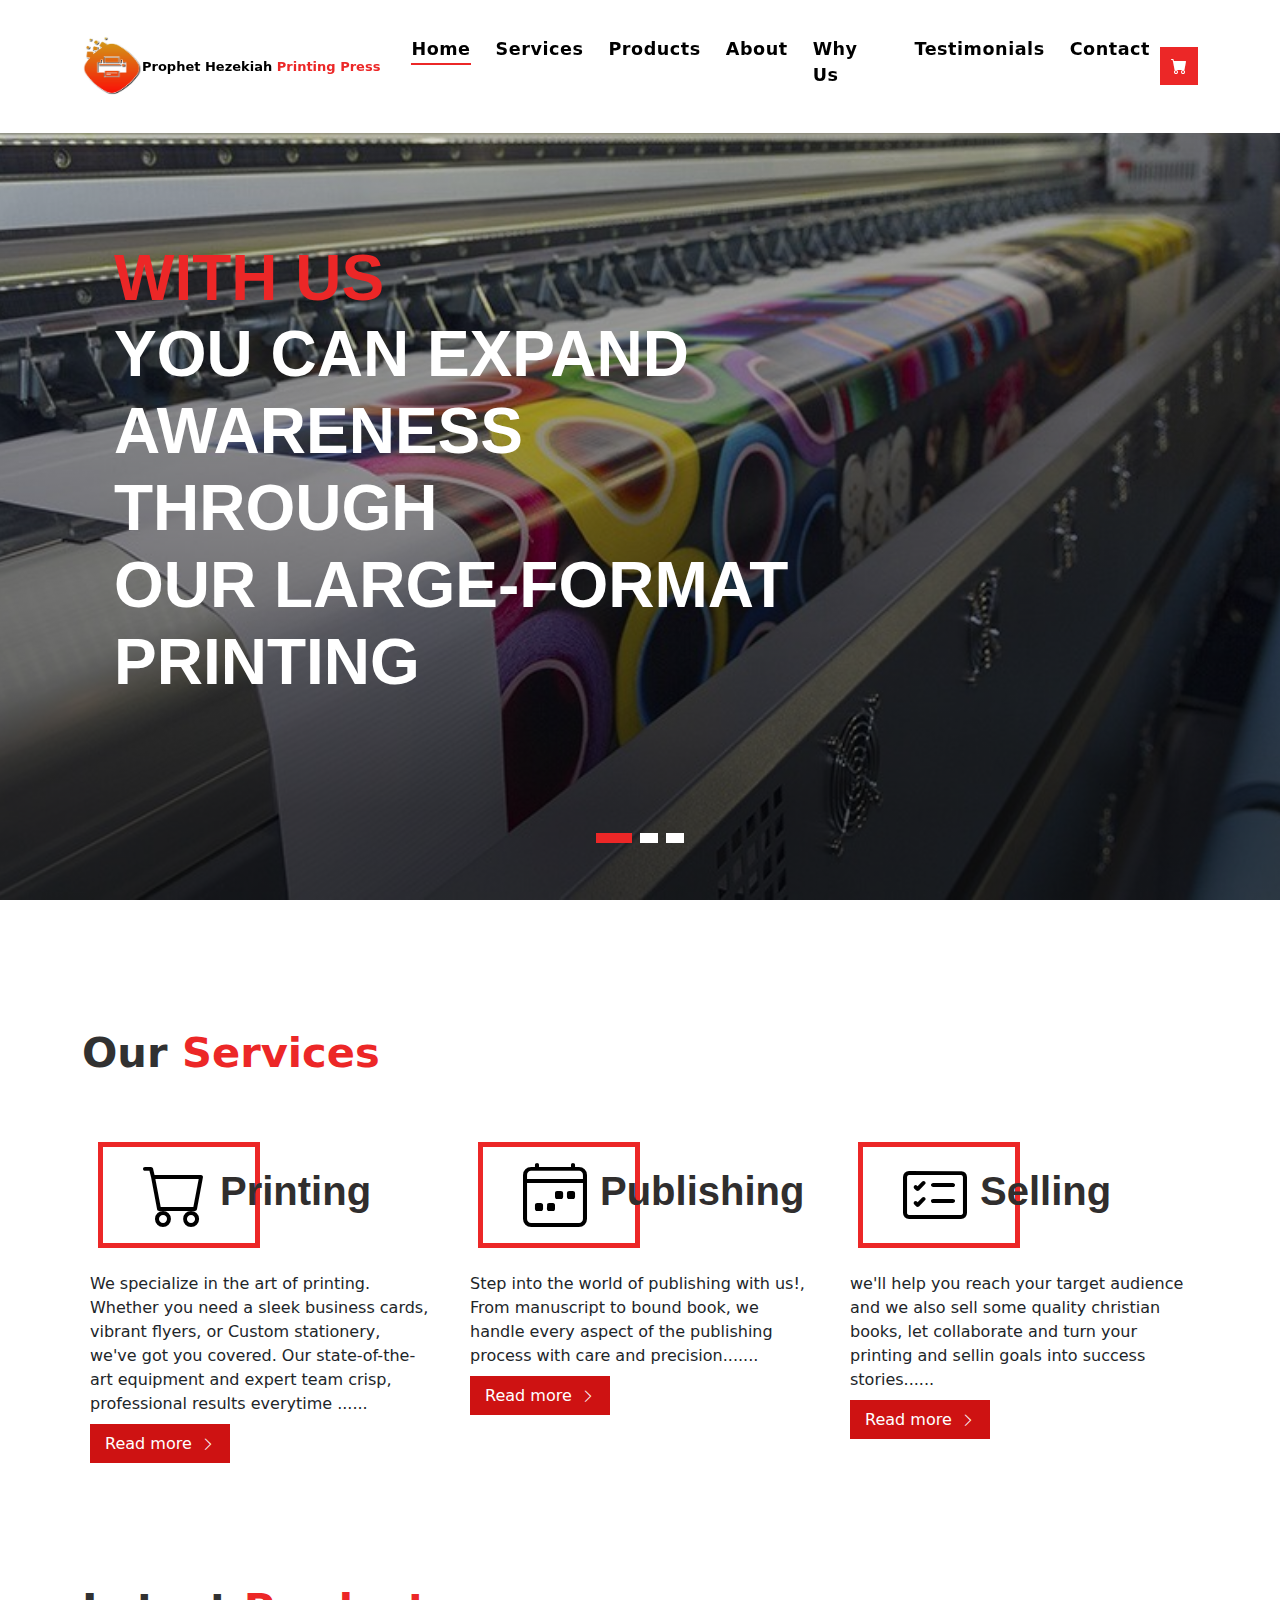
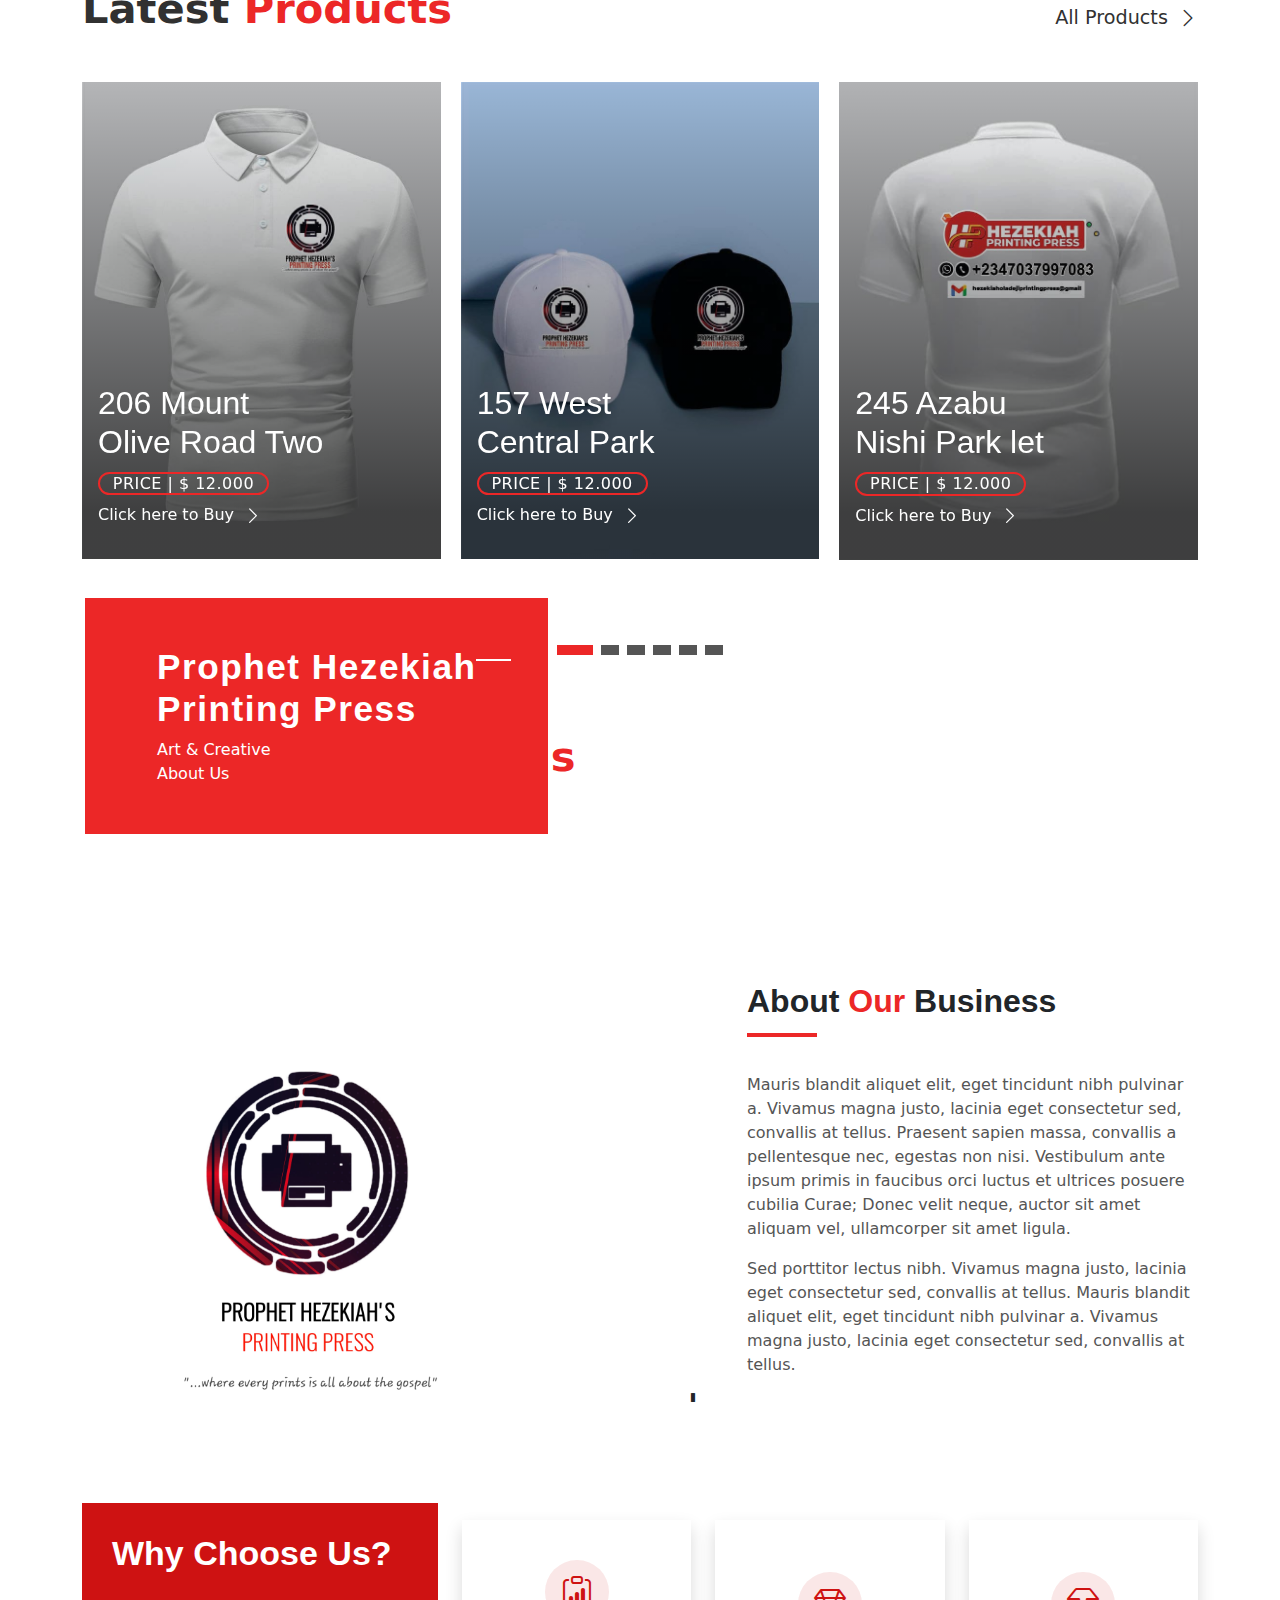
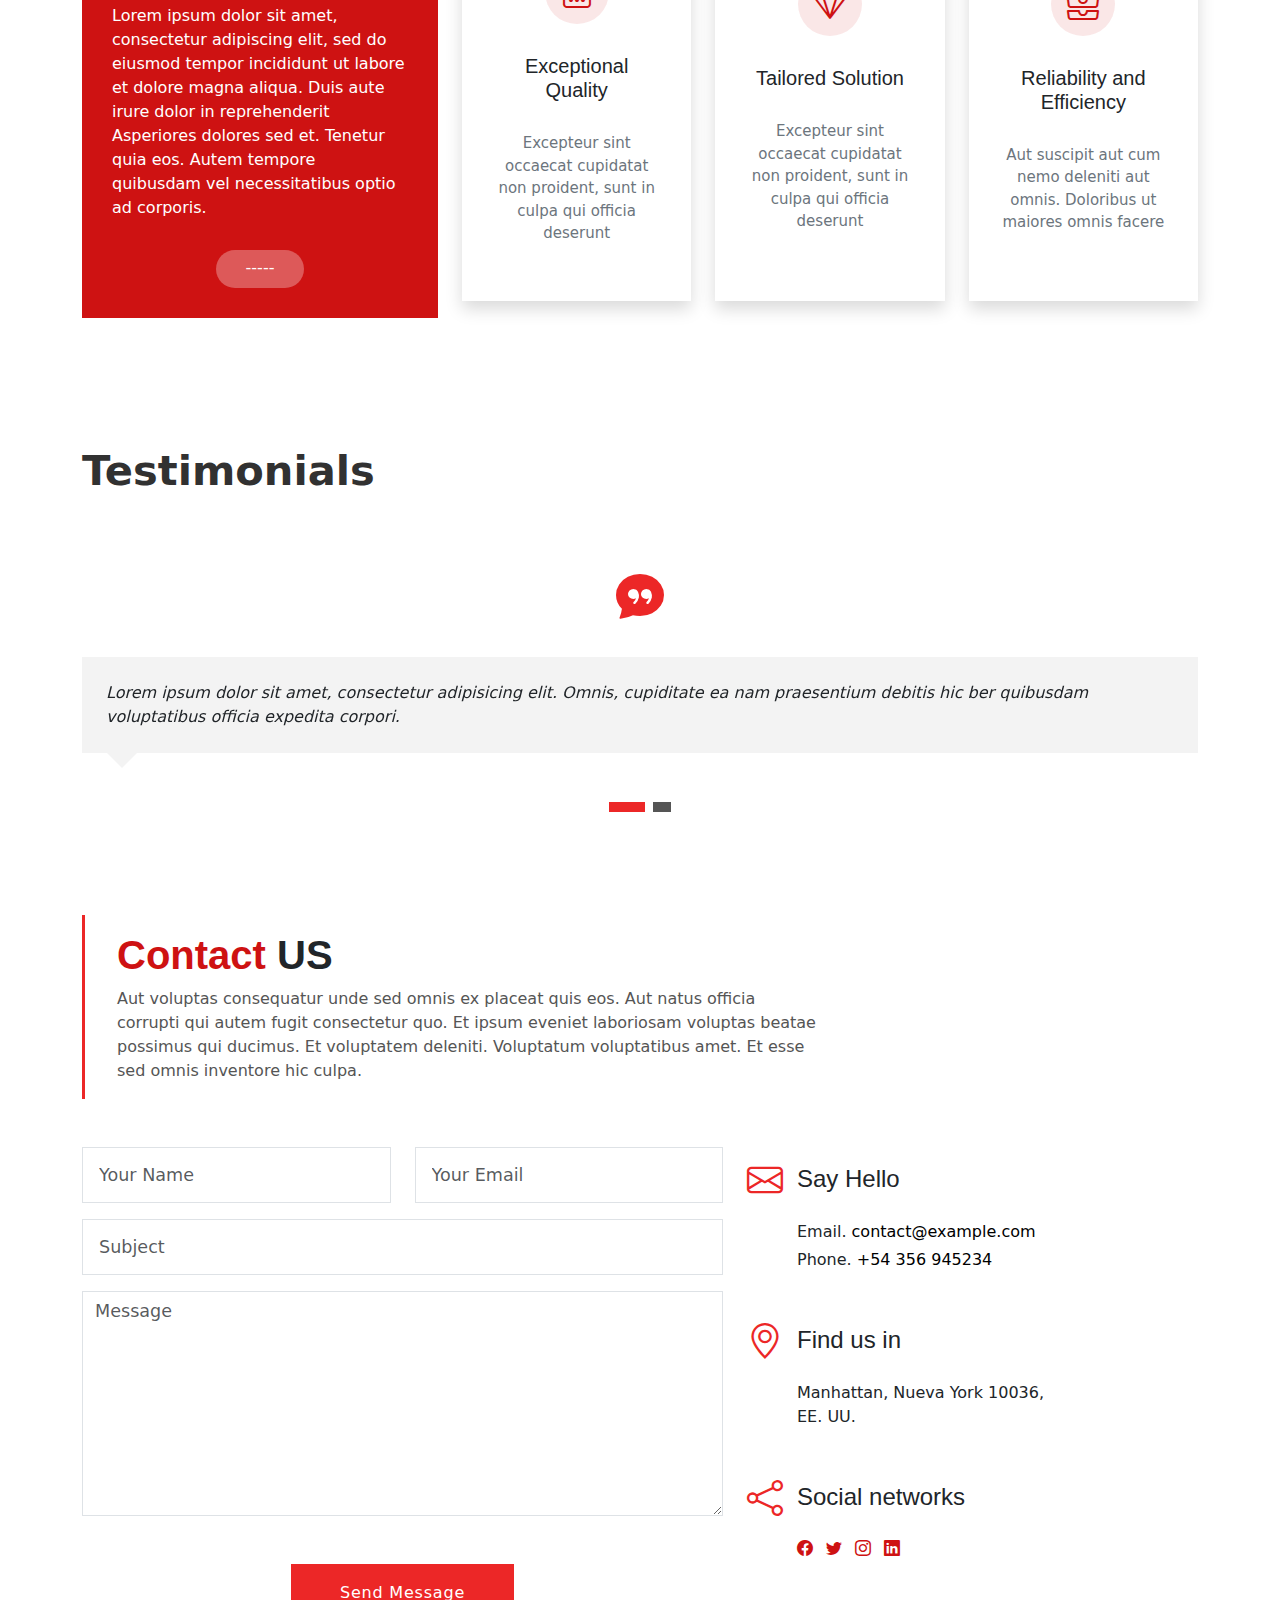
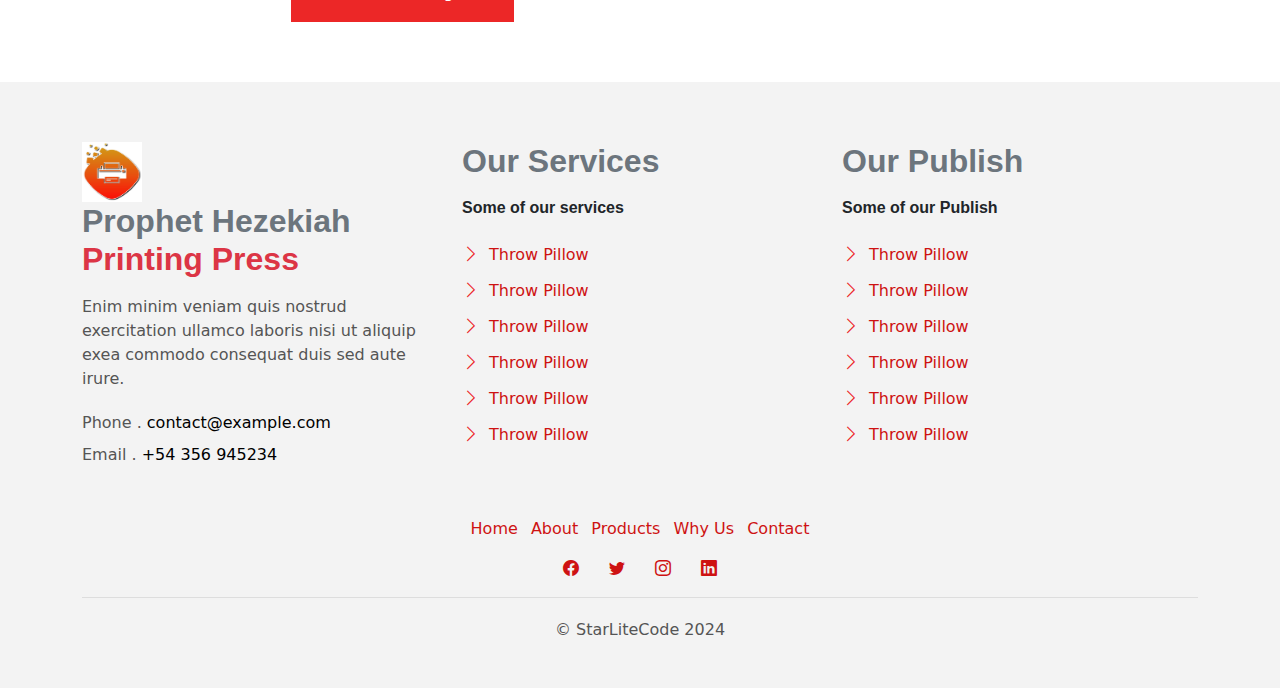
==== commit 8e55b2c8: "refractoring of code pt2" ====
--- a/index.html
+++ b/index.html
@@ -34,88 +34,7 @@
     </div>
     <span class="close-box-collapse right-boxed bi bi-x"></span>
     <div class="box-collapse-wrap form">
-      <form class="form-a">
-        <div class="row">
-          <div class="col-md-12 mb-2">
-            <div class="form-group">
-              <label class="pb-2" for="Type">Keyword</label>
-              <input type="text" class="form-control form-control-lg form-control-a" placeholder="Keyword">
-            </div>
-          </div>
-          <div class="col-md-6 mb-2">
-            <div class="form-group mt-3">
-              <label class="pb-2" for="Type">Type</label>
-              <select class="form-control form-select form-control-a" id="Type">
-                <option>All Type</option>
-                <option>For Rent</option>
-                <option>For Sale</option>
-                <option>Open House</option>
-              </select>
-            </div>
-          </div>
-          <div class="col-md-6 mb-2">
-            <div class="form-group mt-3">
-              <label class="pb-2" for="city">City</label>
-              <select class="form-control form-select form-control-a" id="city">
-                <option>All City</option>
-                <option>Alabama</option>
-                <option>Arizona</option>
-                <option>California</option>
-                <option>Colorado</option>
-              </select>
-            </div>
-          </div>
-          <div class="col-md-6 mb-2">
-            <div class="form-group mt-3">
-              <label class="pb-2" for="bedrooms">Bedrooms</label>
-              <select class="form-control form-select form-control-a" id="bedrooms">
-                <option>Any</option>
-                <option>01</option>
-                <option>02</option>
-                <option>03</option>
-              </select>
-            </div>
-          </div>
-          <div class="col-md-6 mb-2">
-            <div class="form-group mt-3">
-              <label class="pb-2" for="garages">Garages</label>
-              <select class="form-control form-select form-control-a" id="garages">
-                <option>Any</option>
-                <option>01</option>
-                <option>02</option>
-                <option>03</option>
-                <option>04</option>
-              </select>
-            </div>
-          </div>
-          <div class="col-md-6 mb-2">
-            <div class="form-group mt-3">
-              <label class="pb-2" for="bathrooms">Bathrooms</label>
-              <select class="form-control form-select form-control-a" id="bathrooms">
-                <option>Any</option>
-                <option>01</option>
-                <option>02</option>
-                <option>03</option>
-              </select>
-            </div>
-          </div>
-          <div class="col-md-6 mb-2">
-            <div class="form-group mt-3">
-              <label class="pb-2" for="price">Min Price</label>
-              <select class="form-control form-select form-control-a" id="price">
-                <option>Unlimite</option>
-                <option>$50,000</option>
-                <option>$100,000</option>
-                <option>$150,000</option>
-                <option>$200,000</option>
-              </select>
-            </div>
-          </div>
-          <div class="col-md-12">
-            <button type="submit" class="btn btn-b">Search Property</button>
-          </div>
-        </div>
-      </form>
+      
     </div>
   </div>
   <!-- ======= Header/Navbar ======= -->
@@ -127,7 +46,7 @@
         <span></span>
       </button>
       <a href="index.html"><img src="assets/img/logo.jpg" class="d-none d-lg-block" height="60" width="60" alt=""></a>
-      <a class="navbar-brand text-brand" href="index.html">Prophet Hezekiah <span class="color-b">Printing Press</span></a>
+      <a class="navbar-brand text-brand" href="index.html"> Prophet Hezekiah <span class="color-b">Printing Press</span></a>
 
       <div class="navbar-collapse collapse justify-content-center" id="navbarDefault">
         <ul class="navbar-nav">
@@ -179,7 +98,7 @@
                     
                     <h4 class="intro-title mb-4 ">
                       <span class="color-b">With Us </span>
-                      <br>You Can Expand Brand Awareness Through <br>
+                      <br>You Can Expand Awareness Through <br>
                       Our Large-Format Printing
                     </h4>
                     
@@ -364,9 +283,9 @@
                     </div>
                     <div class="card-body-a">
                       <div class="price-box d-flex">
-                        <span class="price-a">rent | $ 12.000</span>
-                      </div>
-                      <a href="#" class="link-a">Click here to view
+                        <span class="price-a">Price | $ 12.000</span>
+                      </div>
+                      <a href="#" class="link-a">Click here to Buy
                         <span class="bi bi-chevron-right"></span>
                       </a>
                     </div>
@@ -390,9 +309,9 @@
                     </div>
                     <div class="card-body-a">
                       <div class="price-box d-flex">
-                        <span class="price-a">rent | $ 12.000</span>
-                      </div>
-                      <a href="property-single.html" class="link-a">Click here to view
+                        <span class="price-a">Price | $ 12.000</span>
+                      </div>
+                      <a href="#" class="link-a">Click here to Buy
                         <span class="bi bi-chevron-right"></span>
                       </a>
                     </div>
@@ -416,9 +335,9 @@
                     </div>
                     <div class="card-body-a">
                       <div class="price-box d-flex">
-                        <span class="price-a">rent | $ 12.000</span>
-                      </div>
-                      <a href="property-single.html" class="link-a">Click here to view
+                        <span class="price-a">Price | $ 12.000</span>
+                      </div>
+                      <a href="#" class="link-a">Click here to Buy
                         <span class="bi bi-chevron-right"></span>
                       </a>
                     </div>
@@ -430,6 +349,31 @@
               <div class="card-box-a card-shadow">
                 <div class="img-box-a">
                   <img src="assets/img/s6.jpg" alt="" class="img-a img-fluid">
+                </div>
+                <div class="card-overlay">
+                  <div class="card-overlay-a-content">
+                    <div class="card-header-a">
+                      <h2 class="card-title-a">
+                        <a href="#">245 Azabu
+                          <br /> Nishi Park let</a>
+                      </h2>
+                    </div>
+                    <div class="card-body-a">
+                      <div class="price-box d-flex">
+                        <span class="price-a">Price | $ 12.000</span>
+                      </div>
+                      <a href="#" class="link-a">Click here to Buy
+                        <span class="bi bi-chevron-right"></span>
+                      </a>
+                    </div>
+                  </div>
+                </div>
+              </div>
+            </div>
+            <div class="carousel-item-b swiper-slide">
+              <div class="card-box-a card-shadow">
+                <div class="img-box-a">
+                  <img src="assets/img/s4.jpg" alt="" class="img-a img-fluid">
                 </div>
                 <div class="card-overlay">
                   <div class="card-overlay-a-content">
@@ -441,34 +385,9 @@
                     </div>
                     <div class="card-body-a">
                       <div class="price-box d-flex">
-                        <span class="price-a">rent | $ 12.000</span>
-                      </div>
-                      <a href="property-single.html" class="link-a">Click here to view
-                        <span class="bi bi-chevron-right"></span>
-                      </a>
-                    </div>
-                  </div>
-                </div>
-              </div>
-            </div>
-            <div class="carousel-item-b swiper-slide">
-              <div class="card-box-a card-shadow">
-                <div class="img-box-a">
-                  <img src="assets/img/s4.jpg" alt="" class="img-a img-fluid">
-                </div>
-                <div class="card-overlay">
-                  <div class="card-overlay-a-content">
-                    <div class="card-header-a">
-                      <h2 class="card-title-a">
-                        <a href="property-single.html">245 Azabu
-                          <br /> Nishi Park let</a>
-                      </h2>
-                    </div>
-                    <div class="card-body-a">
-                      <div class="price-box d-flex">
-                        <span class="price-a">rent | $ 12.000</span>
-                      </div>
-                      <a href="property-single.html" class="link-a">Click here to view
+                        <span class="price-a">Price | $ 12.000</span>
+                      </div>
+                      <a href="#" class="link-a">Click here to Buy
                         <span class="bi bi-chevron-right"></span>
                       </a>
                     </div>
@@ -492,9 +411,9 @@
                     </div>
                     <div class="card-body-a">
                       <div class="price-box d-flex">
-                        <span class="price-a">rent | $ 12.000</span>
-                      </div>
-                      <a href="property-single.html" class="link-a">Click here to view
+                        <span class="price-a">Price | $ 12.000</span>
+                      </div>
+                      <a href="#" class="link-a">Click here to Buy
                         <span class="bi bi-chevron-right"></span>
                       </a>
                     </div>
@@ -817,15 +736,14 @@
 
   </main>
 
-  <!-- ======= Footer ======= -->
   <section class="section-footer">
     <div class="container">
       <div class="row">
         <div class="col-sm-12 col-md-4">
           <div class="widget-a">
             <div class="w-header-a">
-              <img src="assets/img/logo.jpg" height="60" width="60" alt="">
-              <h3 class="w-title-a text-brand text-secondary">Prophet Hezekiah <span class="text-danger">Printing Press</span> </h3>
+                <a href="index.html"><img src="assets/img/logo.jpg" class="d-none d-lg-block" height="60" width="60" alt=""></a>
+                <h3 class="w-title-a text-brand text-secondary">Prophet Hezekiah <span class="text-danger">Printing Press</span> </h3>
             </div>
             <div class="w-body-a">
               <p class="w-text-a color-text-a">
@@ -851,26 +769,26 @@
               <h3 class="w-title-a text-brand text-secondary">Our Services</h3>
             </div>
             <div class="w-body-a">
-              <p><strong style='font-family: "Inter", sans-serif;''>Some of our services</strong></p>
+              <p><strong style='font-family: "Inter", sans-serif;' class="color-c">Some of our services</strong></p>
               <div class="w-body-a">
                 <ul class="list-unstyled">
                   <li class="item-list-a">
-                    <i class="bi bi-chevron-right"></i> <a href="#">Site Map</a>
+                    <i class="bi bi-chevron-right"></i> <a href="#">Throw Pillow</a>
                   </li>
                   <li class="item-list-a">
-                    <i class="bi bi-chevron-right"></i> <a href="#">Legal</a>
+                    <i class="bi bi-chevron-right"></i> <a href="#">Throw Pillow</a>
                   </li>
                   <li class="item-list-a">
-                    <i class="bi bi-chevron-right"></i> <a href="#">Agent Admin</a>
+                    <i class="bi bi-chevron-right"></i> <a href="#">Throw Pillow</a>
                   </li>
                   <li class="item-list-a">
-                    <i class="bi bi-chevron-right"></i> <a href="#">Careers</a>
+                    <i class="bi bi-chevron-right"></i> <a href="#">Throw Pillow</a>
                   </li>
                   <li class="item-list-a">
-                    <i class="bi bi-chevron-right"></i> <a href="#">Affiliate</a>
+                    <i class="bi bi-chevron-right"></i> <a href="#">Throw Pillow</a>
                   </li>
                   <li class="item-list-a">
-                    <i class="bi bi-chevron-right"></i> <a href="#">Privacy Policy</a>
+                    <i class="bi bi-chevron-right"></i> <a href="#">Throw Pillow</a>
                   </li>
                 </ul>
               </div>
@@ -880,27 +798,29 @@
         <div class="col-sm-12 col-md-4 section-md-t3">
           <div class="widget-a">
             <div class="w-header-a">
-              <h3 class="w-title-a text-brand">International sites</h3>
-            </div>
+              <h3 class="w-title-a text-brand text-secondary">Our Publish</h3>
+            </div>
+            <p><strong style='font-family: "Inter", sans-serif;' class="color-c">Some of our Publish</strong></p>
+
             <div class="w-body-a">
               <ul class="list-unstyled">
                 <li class="item-list-a">
-                  <i class="bi bi-chevron-right"></i> <a href="#">Venezuela</a>
+                  <i class="bi bi-chevron-right"></i> <a href="#">Throw Pillow</a>
                 </li>
                 <li class="item-list-a">
-                  <i class="bi bi-chevron-right"></i> <a href="#">China</a>
+                  <i class="bi bi-chevron-right"></i> <a href="#">Throw Pillow</a>
                 </li>
                 <li class="item-list-a">
-                  <i class="bi bi-chevron-right"></i> <a href="#">Hong Kong</a>
+                  <i class="bi bi-chevron-right"></i> <a href="#">Throw Pillow</a>
                 </li>
                 <li class="item-list-a">
-                  <i class="bi bi-chevron-right"></i> <a href="#">Argentina</a>
+                  <i class="bi bi-chevron-right"></i> <a href="#">Throw Pillow</a>
                 </li>
                 <li class="item-list-a">
-                  <i class="bi bi-chevron-right"></i> <a href="#">Singapore</a>
+                  <i class="bi bi-chevron-right"></i> <a href="#">Throw Pillow</a>
                 </li>
                 <li class="item-list-a">
-                  <i class="bi bi-chevron-right"></i> <a href="#">Philippines</a>
+                  <i class="bi bi-chevron-right"></i> <a href="#">Throw Pillow</a>
                 </li>
               </ul>
             </div>
--- a/assets/css/style.css
+++ b/assets/css/style.css
@@ -765,7 +765,7 @@
 }
 
 .navbar-brand{
-  font-size: large;
+  font-size: small;
 }
 
 .navbar-default .dropdown .dropdown-menu {
@@ -1029,6 +1029,7 @@
   position: absolute;
 }
 
+
 .intro .intro-body {
   padding-left: 1rem;
 }
@@ -1077,13 +1078,13 @@
 .intro .intro-title {
   color: #ffffff;
   font-weight: 700;
-  font-size: 0.8rem;
+  font-size: 2.8rem;
+  text-transform: uppercase;
 }
 
 @media (min-width: 576px) {
   .intro .intro-title {
-    font-size: 0.9rem;
-    margin-bottom: 1rem;
+    font-size: 3.5rem;
   }
 }
 
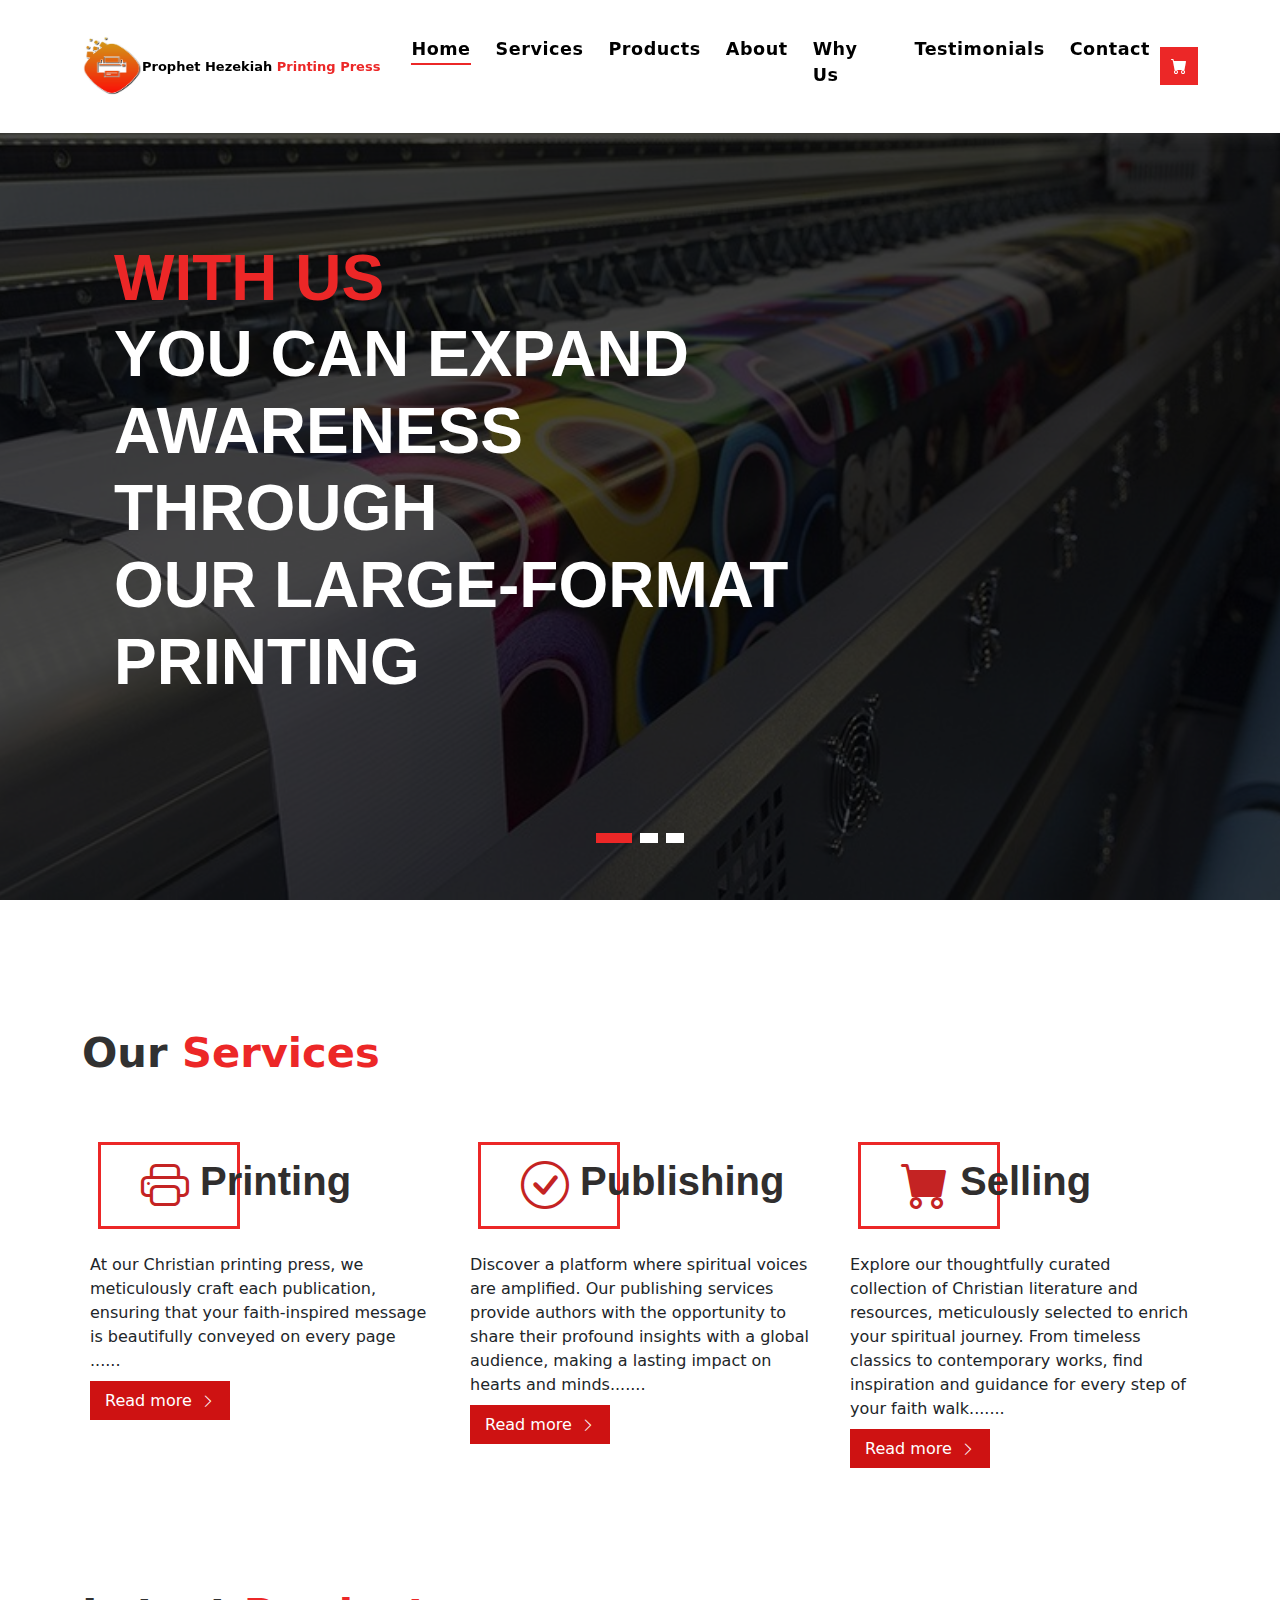
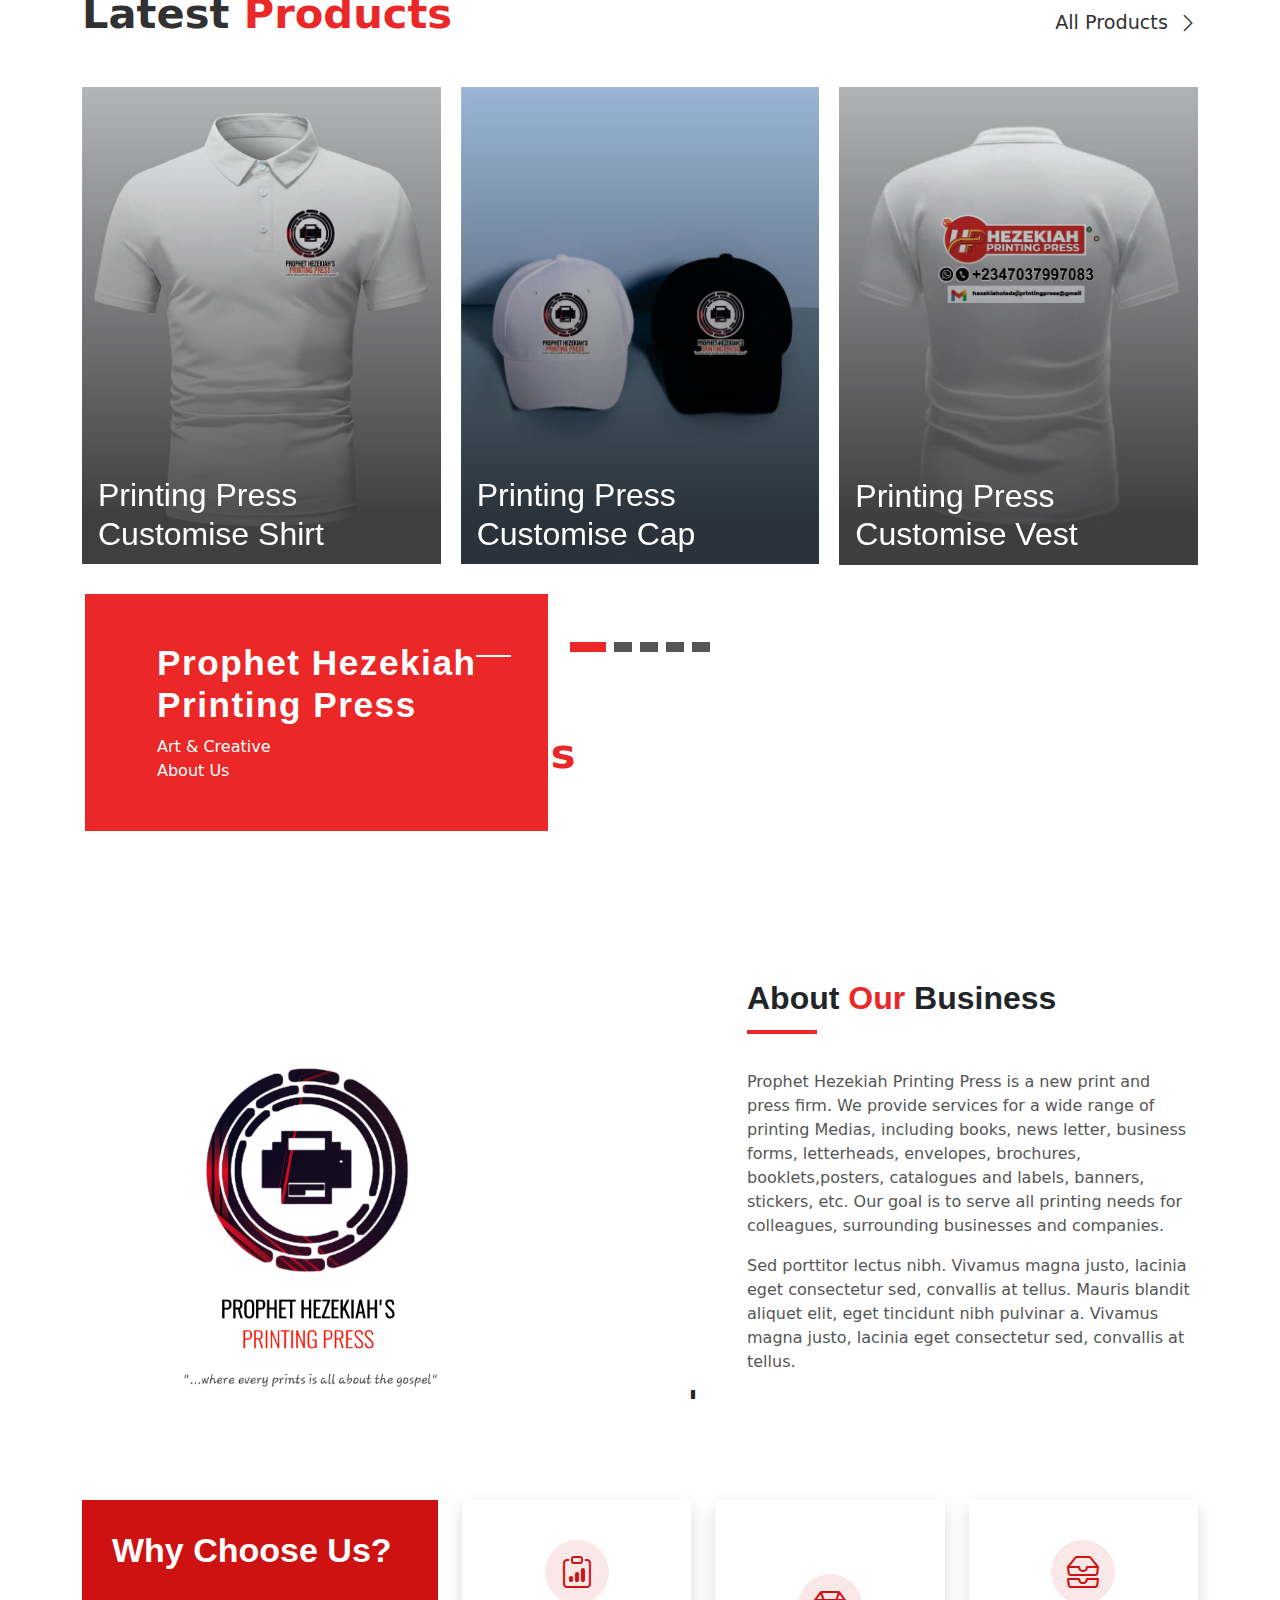
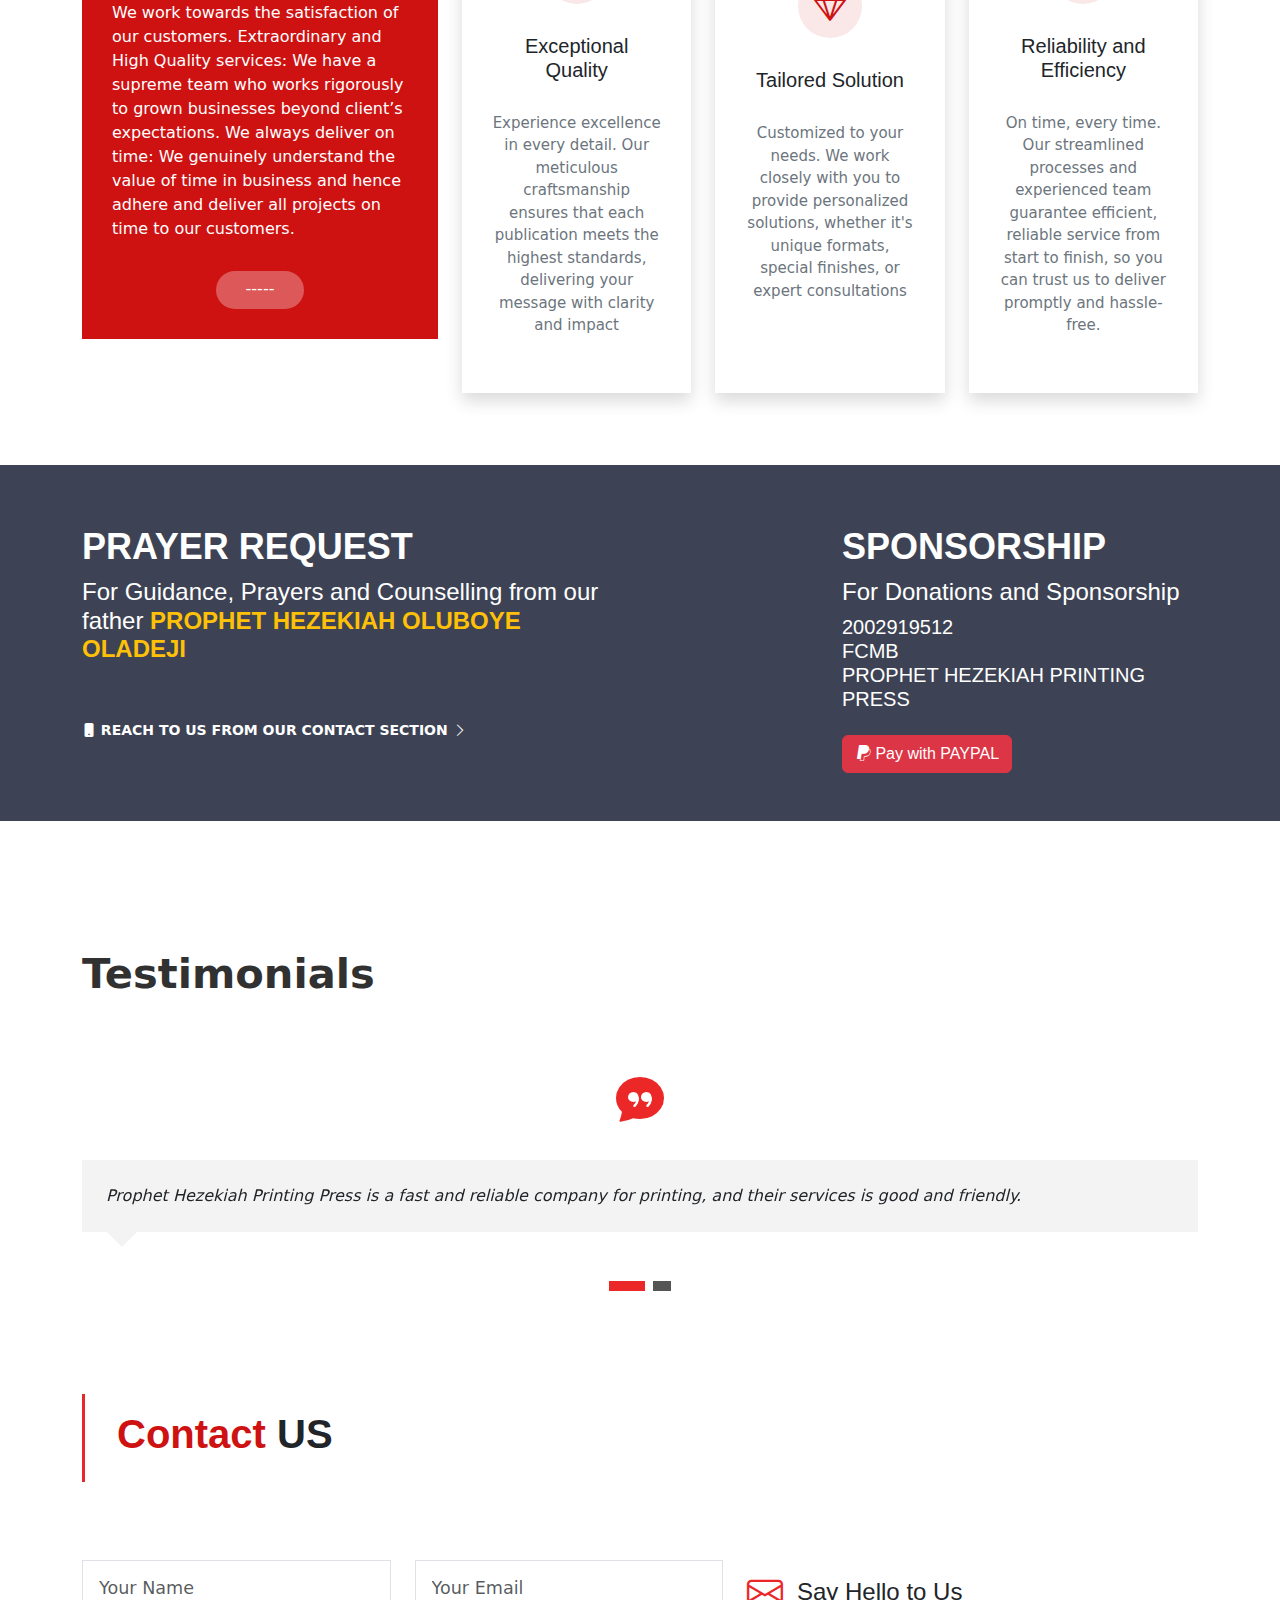
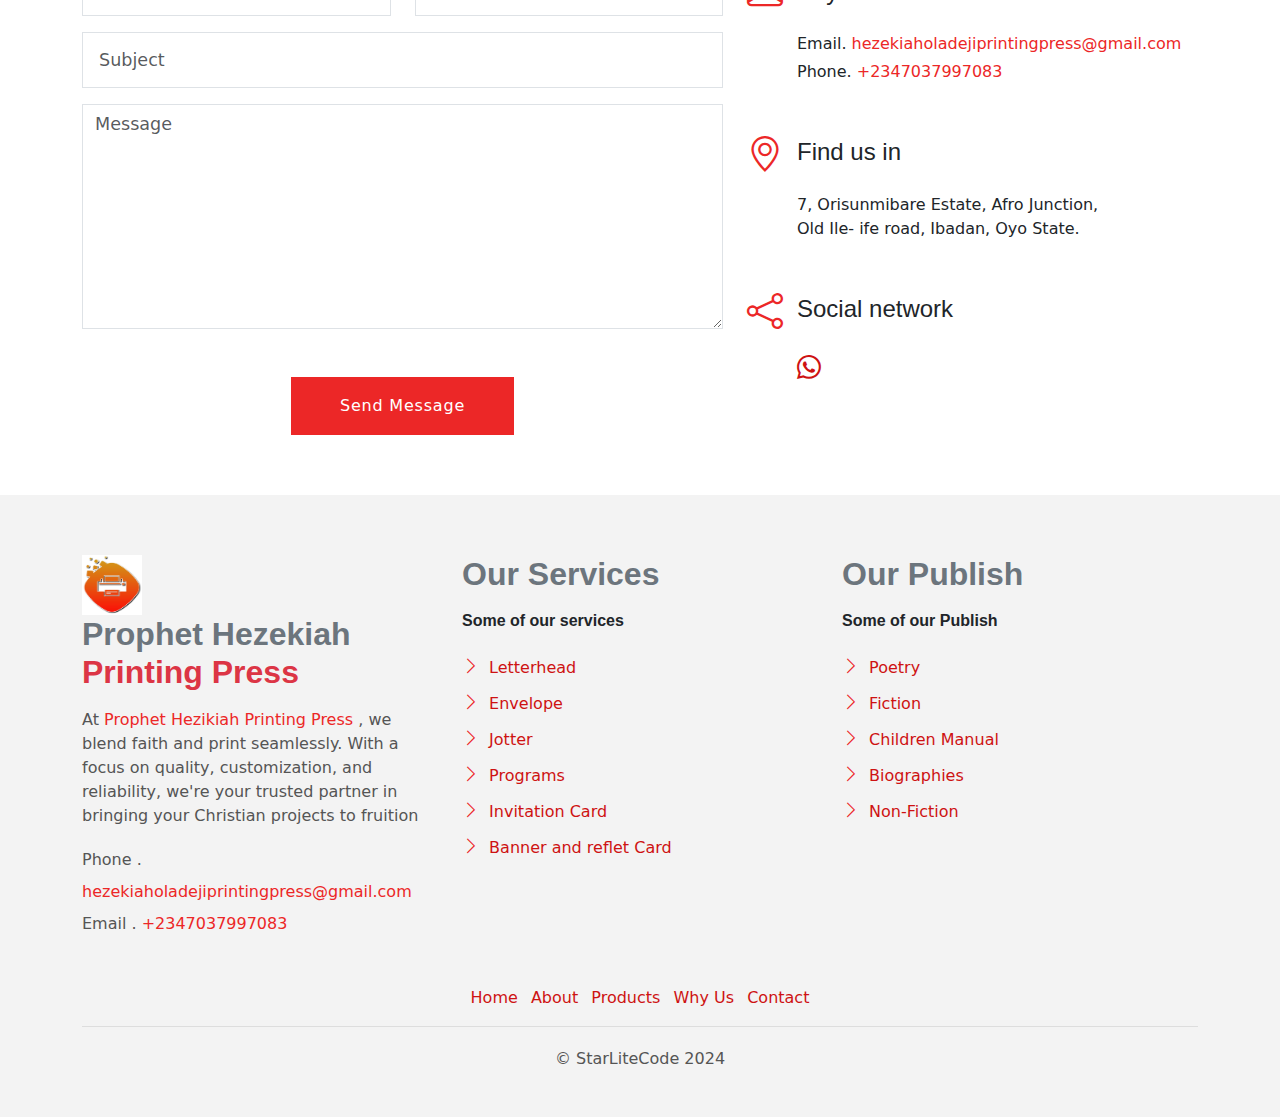
==== commit ba2e6732: "second commit" ====
--- a/index.html
+++ b/index.html
@@ -30,11 +30,119 @@
   <!--/ Form Search Star /-->
   <div class="box-collapse">
     <div class="title-box-d">
-      <h3 class="title-d">Search Property</h3>
+      <h3 class="title-d">Our Services</h3>
     </div>
     <span class="close-box-collapse right-boxed bi bi-x"></span>
-    <div class="box-collapse-wrap form">
-      
+    <div class="box-collapse-wrap list col-lg-12"><strong>
+      <h2><strong>PRINTING SERVICES</strong></h2>
+      <li >
+        <strong>Graphics Design</strong>
+        
+      </li>
+      <li >
+        <strong>Borderless printing</strong>
+      </li>
+      <li >
+        <strong>writing </strong>
+      </li>
+      <li >
+        <strong>wedding card </strong>
+      </li>
+      <li >
+        <strong>invitation design </strong>
+      </li>  
+      <li >
+        <strong>large format </strong>
+      </li>
+      <li >
+        <strong>banner </strong>
+      </li>
+      <li >
+        <strong>letterhead </strong>
+      </li>
+      <li >
+        <strong>programs </strong>
+      </li>
+      <li >
+        <strong>Invitation card </strong>
+      </li>
+      <li >
+        <strong>receipt invoice </strong>
+      </li>
+      <li >
+        <strong>envelope</strong>
+      </li>
+      <li >
+        <strong>jotter</strong>
+        </span>
+      </li>
+      <li >
+        <strong>calendar</strong>
+      </li>
+      <li >
+        <strong>business card</strong>
+      </li>
+      <li >
+        <strong>Throw pillow</strong>
+      </li><br>
+      <h2><strong>SELLING SERVICES</strong></h2>
+      <li >
+        <strong>Poetry</strong>
+        
+      </li>
+      <li >
+        <strong>history</strong>
+      </li>
+      <li >
+        <strong>fiction</strong>
+      </li>
+      <li >
+        <strong>non fiction</strong>
+      </li>      
+      <li >
+        <strong>educational</strong>
+      </li>
+      <li >
+        <strong>motivation</strong>
+      </li>
+      <li >
+        <strong>biographics</strong>
+      </li>
+      <br>
+      <h2><strong>PUBLISHING SERVICES</strong></h2>
+      <li >
+        <strong>Poetry</strong>
+        
+      </li>
+      <li >
+        <strong>history</strong>
+      </li>
+      <li >
+        <strong>fiction</strong>
+      </li>
+      <li >
+        <strong>non fiction</strong>
+      </li>         
+      <li >
+        <strong>educationals</strong>
+        </span>
+      </li>
+      <li >
+        <strong>motivations</strong>
+      </li>
+      <li >
+        <strong>adult manual</strong>
+      </li>
+      <li >
+        <strong>Sunday school manual</strong>
+      </li>
+      <li >
+        <strong>biographics</strong>
+      </li>
+      <li >
+        <strong>children manual</strong>
+      </li>
+    </strong>
     </div>
   </div>
   <!-- ======= Header/Navbar ======= -->
@@ -176,7 +284,7 @@
             <div class="card-box-c foo">
               <div class="card-header-c d-flex">
                 <div class="card-box-ico">
-                  <span class="bi bi-cart"></span>
+                  <span class="bi bi-printer"></span>
                 </div>
                 <div class="card-title-c align-self-center">
                   <h2 class="title-c">Printing</h2>
@@ -184,9 +292,8 @@
               </div>
               <div class="card-body-c">
                 <p class="content-c">
-                  We specialize in the art of printing. Whether you need a sleek business cards, vibrant flyers, or Custom
-                  stationery, we've got you covered. Our state-of-the-art equipment and expert team crisp, professional results
-                  everytime ......
+                  At our Christian printing press, we meticulously craft each publication, 
+                  ensuring that your faith-inspired message is beautifully conveyed on every page ......
                 </p>
               </div>
               <div class="card-footer-c">
@@ -200,7 +307,7 @@
             <div class="card-box-c foo">
               <div class="card-header-c d-flex">
                 <div class="card-box-ico">
-                  <span class="bi bi-calendar4-week"></span>
+                  <span class="bi bi-check-circle"></span>
                 </div>
                 <div class="card-title-c align-self-center">
                   <h2 class="title-c">Publishing</h2>
@@ -208,8 +315,8 @@
               </div>
               <div class="card-body-c">
                 <p class="content-c">
-                  Step into the world of publishing with us!, From manuscript to bound book, we handle every aspect of the publishing
-                  process with care and precision.......
+                  Discover a platform where spiritual voices are amplified. Our publishing services provide authors with the opportunity to share their 
+                  profound insights with a global audience, making a lasting impact on hearts and minds.......
                 </p>
               </div>
               <div class="card-footer-c">
@@ -223,7 +330,7 @@
             <div class="card-box-c foo">
               <div class="card-header-c d-flex">
                 <div class="card-box-ico">
-                  <span class="bi bi-card-checklist"></span>
+                  <span class="bi bi-cart-fill"></span>
                 </div>
                 <div class="card-title-c align-self-center">
                   <h2 class="title-c">Selling</h2>
@@ -231,8 +338,8 @@
               </div>
               <div class="card-body-c">
                 <p class="content-c">
-                  we'll help you reach your target audience and we also sell some quality christian books, let collaborate and turn your printing 
-                  and sellin goals into success stories......
+                  Explore our thoughtfully curated collection of Christian literature and resources, meticulously selected to enrich your spiritual journey. From timeless classics to contemporary works, 
+                  find inspiration and guidance for every step of your faith walk.......
                 </p>
               </div>
               <div class="card-footer-c">
@@ -277,17 +384,9 @@
                   <div class="card-overlay-a-content">
                     <div class="card-header-a">
                       <h2 class="card-title-a">
-                        <a href="property-single.html">206 Mount
-                          <br /> Olive Road Two</a>
+                        <a href="#"> Printing Press
+                          <br /> Customise Shirt</a>
                       </h2>
-                    </div>
-                    <div class="card-body-a">
-                      <div class="price-box d-flex">
-                        <span class="price-a">Price | $ 12.000</span>
-                      </div>
-                      <a href="#" class="link-a">Click here to Buy
-                        <span class="bi bi-chevron-right"></span>
-                      </a>
                     </div>
                   </div>
                 </div>
@@ -303,18 +402,11 @@
                   <div class="card-overlay-a-content">
                     <div class="card-header-a">
                       <h2 class="card-title-a">
-                        <a href="property-single.html">157 West
-                          <br /> Central Park</a>
+                        <a href="#"> Printing Press
+                          <br /> Customise Cap</a>
                       </h2>
                     </div>
-                    <div class="card-body-a">
-                      <div class="price-box d-flex">
-                        <span class="price-a">Price | $ 12.000</span>
-                      </div>
-                      <a href="#" class="link-a">Click here to Buy
-                        <span class="bi bi-chevron-right"></span>
-                      </a>
-                    </div>
+                    
                   </div>
                 </div>
               </div>
@@ -329,18 +421,11 @@
                   <div class="card-overlay-a-content">
                     <div class="card-header-a">
                       <h2 class="card-title-a">
-                        <a href="property-single.html">245 Azabu
-                          <br /> Nishi Park let</a>
+                        <a href="#"> Printing Press
+                          <br /> Customise Vest</a>
                       </h2>
                     </div>
-                    <div class="card-body-a">
-                      <div class="price-box d-flex">
-                        <span class="price-a">Price | $ 12.000</span>
-                      </div>
-                      <a href="#" class="link-a">Click here to Buy
-                        <span class="bi bi-chevron-right"></span>
-                      </a>
-                    </div>
+                    
                   </div>
                 </div>
               </div>
@@ -354,17 +439,9 @@
                   <div class="card-overlay-a-content">
                     <div class="card-header-a">
                       <h2 class="card-title-a">
-                        <a href="#">245 Azabu
-                          <br /> Nishi Park let</a>
+                        <a href="#"> Printing Press
+                          <br /> Customise T-Shirt</a>
                       </h2>
-                    </div>
-                    <div class="card-body-a">
-                      <div class="price-box d-flex">
-                        <span class="price-a">Price | $ 12.000</span>
-                      </div>
-                      <a href="#" class="link-a">Click here to Buy
-                        <span class="bi bi-chevron-right"></span>
-                      </a>
                     </div>
                   </div>
                 </div>
@@ -373,48 +450,22 @@
             <div class="carousel-item-b swiper-slide">
               <div class="card-box-a card-shadow">
                 <div class="img-box-a">
-                  <img src="assets/img/s4.jpg" alt="" class="img-a img-fluid">
+                  <img src="assets/img/s5.jpg" alt="" class="img-a img-fluid">
                 </div>
                 <div class="card-overlay">
                   <div class="card-overlay-a-content">
                     <div class="card-header-a">
                       <h2 class="card-title-a">
-                        <a href="property-single.html">245 Azabu
-                          <br /> Nishi Park let</a>
+                        <a href="#"> Printing Press
+                          <br /> Oro lati ori ite</a>
                       </h2>
                     </div>
                     <div class="card-body-a">
                       <div class="price-box d-flex">
-                        <span class="price-a">Price | $ 12.000</span>
+                        <span class="price-a">Price | ₦1,000</span>
                       </div>
-                      <a href="#" class="link-a">Click here to Buy
-                        <span class="bi bi-chevron-right"></span>
-                      </a>
-                    </div>
-                  </div>
-                </div>
-              </div>
-            </div><!-- End carousel item -->
-
-            <div class="carousel-item-b swiper-slide">
-              <div class="card-box-a card-shadow">
-                <div class="img-box-a">
-                  <img src="assets/img/s5.jpg" alt="" class="img-a img-fluid">
-                </div>
-                <div class="card-overlay">
-                  <div class="card-overlay-a-content">
-                    <div class="card-header-a">
-                      <h2 class="card-title-a">
-                        <a href="property-single.html">204 Montal
-                          <br /> South Bela Two</a>
-                      </h2>
-                    </div>
-                    <div class="card-body-a">
-                      <div class="price-box d-flex">
-                        <span class="price-a">Price | $ 12.000</span>
-                      </div>
-                      <a href="#" class="link-a">Click here to Buy
-                        <span class="bi bi-chevron-right"></span>
+                      <a href="https://selar.co/m/prophet-hezekiah-o-oladeji1" class="link-a">Click here to Buy
+                      <span class="bi bi-chevron-right"></span>
                       </a>
                     </div>
                   </div>
@@ -465,11 +516,7 @@
                   </h3>
                 </div>
                 <p class="color-text-a">
-                  Mauris blandit aliquet elit, eget tincidunt nibh pulvinar a. Vivamus magna justo, lacinia eget
-                  consectetur sed, convallis
-                  at tellus. Praesent sapien massa, convallis a pellentesque nec, egestas non nisi. Vestibulum
-                  ante ipsum primis in faucibus orci luctus et ultrices posuere cubilia Curae; Donec velit
-                  neque, auctor sit amet aliquam vel, ullamcorper sit amet ligula.
+                  Prophet Hezekiah Printing Press is a new print and press firm. We provide services for a wide range of printing Medias, including books, news letter, business forms, letterheads, envelopes, brochures, booklets,posters, catalogues and labels, banners, stickers, etc. Our goal is to serve all printing needs for colleagues, surrounding businesses and companies.
                 </p>
                 <p class="color-text-a">
                   Sed porttitor lectus nibh. Vivamus magna justo, lacinia eget consectetur sed, convallis at tellus.
@@ -493,8 +540,9 @@
             <div class="why-box">
               <h3 class="text-white">Why Choose Us?</h3>
               <p>
-                Lorem ipsum dolor sit amet, consectetur adipiscing elit, sed do eiusmod tempor incididunt ut labore et dolore magna aliqua. Duis aute irure dolor in reprehenderit
-                Asperiores dolores sed et. Tenetur quia eos. Autem tempore quibusdam vel necessitatibus optio ad corporis.
+                We work towards the satisfaction of our customers. 
+                Extraordinary and High Quality services: We have a supreme team who works rigorously to grown businesses beyond client’s expectations.
+                We always deliver on time: We genuinely understand the value of time in business and hence adhere and deliver all projects on time to our customers.
               </p>
               <div class="text-center">
                 <a href="#" class="more-btn">-----</a>
@@ -509,7 +557,9 @@
                 <div class="icon-box shadow border-0 d-flex flex-column justify-content-center align-items-center">
                   <i class="bi bi-clipboard-data"></i>
                   <h4>Exceptional Quality</h4>
-                    <p>Excepteur sint occaecat cupidatat non proident, sunt in culpa qui officia deserunt</p>
+                    <p>Experience excellence in every detail. Our meticulous craftsmanship ensures that 
+                      each publication meets the highest standards, delivering your message with clarity
+                       and impact</p>
                 </div>
               </div><!-- End Icon Box -->
 
@@ -517,7 +567,8 @@
                 <div class="icon-box shadow border-0 d-flex flex-column justify-content-center align-items-center">
                   <i class="bi bi-gem"></i>
                   <h4>Tailored Solution</h4>
-                  <p>Excepteur sint occaecat cupidatat non proident, sunt in culpa qui officia deserunt</p>
+                  <p>Customized to your needs. We work closely with you to provide personalized solutions, whether it's unique formats, 
+                    special finishes, or expert consultations</p>
                 </div>
               </div><!-- End Icon Box -->
 
@@ -525,7 +576,8 @@
                 <div class="icon-box shadow border-0 d-flex flex-column justify-content-center align-items-center">
                   <i class="bi bi-inboxes"></i>
                   <h4>Reliability and Efficiency</h4>
-                  <p>Aut suscipit aut cum nemo deleniti aut omnis. Doloribus ut maiores omnis facere</p>
+                  <p>On time, every time. Our streamlined processes and experienced team guarantee efficient, reliable service from start to finish,
+                     so you can trust us to deliver promptly and hassle-free.</p>
                 </div>
               </div><!-- End Icon Box -->
 
@@ -536,6 +588,40 @@
 
       </div>
     </section>
+    <br><br><br>
+
+    <section id="request">
+      <div class="container position-relative" data-aos="fade-up">
+        <div class="row">
+          <div class="col-lg-6">
+            <h2>PRAYER REQUEST</h2>
+            <h4 class="color-">For Guidance, Prayers and Counselling from our father <span class="text-warning"><strong>PROPHET HEZEKIAH OLUBOYE OLADEJI</strong> </span> 
+            </h4>
+            <br><br>
+            <p><a href="#contact" class="text-white"><strong><i class="bi bi-phone-fill"></i> REACH TO US FROM OUR CONTACT SECTION <i class="bi bi-chevron-right"></i></strong></a></p>
+          </div>
+          <div class="col-lg-2">
+            
+          </div>
+          <div class="col-lg-4">
+            <h2>SPONSORSHIP</h2>
+            <h4 class="color-">For Donations and Sponsorship  
+            </h4>
+            <h5>
+              2002919512 <br>
+              FCMB <br>
+              PROPHET HEZEKIAH PRINTING PRESS <br><br>
+
+              <a href="https://www.paypal.me/PHprintingpress" class="btn btn-danger"><i class="bi bi-paypal"></i> Pay with PAYPAL</a>
+              
+
+            </h5>
+
+          </div>
+        </div>
+      </div>
+    </section>
+    
     <!-- ======= Testimonials Section ======= -->
     <section id="testimonial" class="section-testimonials section-t8 nav-arrow-a">
       <div class="container">
@@ -561,9 +647,8 @@
                     </div>
                     <div class="testimonials-content">
                       <p class="testimonial-text">
-                        Lorem ipsum dolor sit amet, consectetur adipisicing elit. Omnis, cupiditate ea nam praesentium
-                        debitis hic ber quibusdam
-                        voluptatibus officia expedita corpori.
+                        Prophet Hezekiah Printing Press is a fast and reliable company for printing, and their services is good and friendly.
+
                       </p>
                     </div>
                   </div>
@@ -580,9 +665,8 @@
                     </div>
                     <div class="testimonials-content">
                       <p class="testimonial-text">
-                        Lorem ipsum dolor sit amet, consectetur adipisicing elit. Omnis, cupiditate ea nam praesentium
-                        debitis hic ber quibusdam
-                        voluptatibus officia expedita corpori.
+                        Their prices are reasonable too and they will try their best to give the best quote for all kind of printing.
+
                       </p>
                     </div>
                     
@@ -604,7 +688,6 @@
           <div class="col-md-12 col-lg-8">
             <div class="title-single-box">
               <h1 class="title-single"><span class="contact_span">Contact</span> US</h1>
-              <span class="color-text-a">Aut voluptas consequatur unde sed omnis ex placeat quis eos. Aut natus officia corrupti qui autem fugit consectetur quo. Et ipsum eveniet laboriosam voluptas beatae possimus qui ducimus. Et voluptatem deleniti. Voluptatum voluptatibus amet. Et esse sed omnis inventore hic culpa.</span>
             </div>
           </div>
           
@@ -613,13 +696,13 @@
     </section><!-- End Intro Single-->
 
     <!-- ======= Contact Single ======= -->
-    <section id="contact" class="contact" style="margin-top: -80px;">
+    <section id="contact" class="contact" style="margin-top: -50px;">
       <div class="container">
         <div class="row">
           <div class="col-sm-12 section-t8">
             <div class="row">
               <div class="col-md-7">
-                <form action="forms/contact.php" method="post" role="form" class="php-email-form">
+                <form action="mailto:a@gmail.com" method="post" role="form" class="php-email-form">
                   <div class="row">
                     <div class="col-md-6 mb-3">
                       <div class="form-group">
@@ -662,14 +745,15 @@
                   </div>
                   <div class="icon-box-content table-cell">
                     <div class="icon-box-title">
-                      <h4 class="icon-title">Say Hello</h4>
+                      <h4 class="icon-title">Say Hello to Us</h4>
                     </div>
                     <div class="icon-box-content">
                       <p class="mb-1">Email.
-                        <span class="color-a">contact@example.com</span>
+                        <a href="mailto:hezekiaholadejiprintingpress@gmail.com"><span class="color-b">hezekiaholadejiprintingpress@gmail.com
+                        </span></a>
                       </p>
                       <p class="mb-1">Phone.
-                        <span class="color-a">+54 356 945234</span>
+                        <a href="tel:+2347037997083"><span class="color-b">+2347037997083</span></a>
                       </p>
                     </div>
                   </div>
@@ -684,8 +768,9 @@
                     </div>
                     <div class="icon-box-content">
                       <p class="mb-1">
-                        Manhattan, Nueva York 10036,
-                        <br> EE. UU.
+                        7, Orisunmibare Estate, Afro Junction,
+
+                        <br>Old Ile- ife road, Ibadan, Oyo State.
                       </p>
                     </div>
                   </div>
@@ -696,29 +781,14 @@
                   </div>
                   <div class="icon-box-content table-cell">
                     <div class="icon-box-title">
-                      <h4 class="icon-title">Social networks</h4>
+                      <h4 class="icon-title">Social network</h4>
                     </div>
                     <div class="icon-box-content">
                       <div class="socials-footer">
                         <ul class="list-inline">
                           <li class="list-inline-item">
-                            <a href="#" class="link-one">
-                              <i class="bi bi-facebook" aria-hidden="true"></i>
-                            </a>
-                          </li>
-                          <li class="list-inline-item">
-                            <a href="#" class="link-one">
-                              <i class="bi bi-twitter" aria-hidden="true"></i>
-                            </a>
-                          </li>
-                          <li class="list-inline-item">
-                            <a href="#" class="link-one">
-                              <i class="bi bi-instagram" aria-hidden="true"></i>
-                            </a>
-                          </li>
-                          <li class="list-inline-item">
-                            <a href="#" class="link-one">
-                              <i class="bi bi-linkedin" aria-hidden="true"></i>
+                            <a href="https://wa.me/07037997083" style="font-size: x-large;">
+                              <i class="bi bi-whatsapp" aria-hidden="true"></i>
                             </a>
                           </li>
                         </ul>
@@ -747,17 +817,17 @@
             </div>
             <div class="w-body-a">
               <p class="w-text-a color-text-a">
-                Enim minim veniam quis nostrud exercitation ullamco laboris nisi ut aliquip exea commodo consequat duis
-                sed aute irure.
+                At <span class="color-b">Prophet Hezikiah Printing Press</span> , we blend faith and print seamlessly. With a focus on quality, customization, and reliability, we're your trusted partner in bringing your Christian projects to fruition
               </p>
             </div>
             <div class="w-footer-a">
               <ul class="list-unstyled">
                 <li class="color-a">
-                  <span class="color-text-a">Phone .</span> contact@example.com
+                  <span class="color-text-a">Phone .</span> <a href="mailto:hezekiaholadejiprintingpress@gmail.com"><span class="color-b">hezekiaholadejiprintingpress@gmail.com
+                  </span></a>
                 </li>
                 <li class="color-a">
-                  <span class="color-text-a">Email .</span> +54 356 945234
+                  <span class="color-text-a">Email .</span> <a href="tel:+2347037997083"><span class="color-b">+2347037997083</span></a>
                 </li>
               </ul>
             </div>
@@ -773,22 +843,22 @@
               <div class="w-body-a">
                 <ul class="list-unstyled">
                   <li class="item-list-a">
-                    <i class="bi bi-chevron-right"></i> <a href="#">Throw Pillow</a>
+                    <i class="bi bi-chevron-right"></i> <a href="#">Letterhead</a>
                   </li>
                   <li class="item-list-a">
-                    <i class="bi bi-chevron-right"></i> <a href="#">Throw Pillow</a>
+                    <i class="bi bi-chevron-right"></i> <a href="#">Envelope</a>
                   </li>
                   <li class="item-list-a">
-                    <i class="bi bi-chevron-right"></i> <a href="#">Throw Pillow</a>
+                    <i class="bi bi-chevron-right"></i> <a href="#">Jotter</a>
                   </li>
                   <li class="item-list-a">
-                    <i class="bi bi-chevron-right"></i> <a href="#">Throw Pillow</a>
+                    <i class="bi bi-chevron-right"></i> <a href="#">Programs</a>
                   </li>
                   <li class="item-list-a">
-                    <i class="bi bi-chevron-right"></i> <a href="#">Throw Pillow</a>
+                    <i class="bi bi-chevron-right"></i> <a href="#">Invitation Card</a>
                   </li>
                   <li class="item-list-a">
-                    <i class="bi bi-chevron-right"></i> <a href="#">Throw Pillow</a>
+                    <i class="bi bi-chevron-right"></i> <a href="#">Banner and reflet Card</a>
                   </li>
                 </ul>
               </div>
@@ -805,24 +875,21 @@
             <div class="w-body-a">
               <ul class="list-unstyled">
                 <li class="item-list-a">
-                  <i class="bi bi-chevron-right"></i> <a href="#">Throw Pillow</a>
+                  <i class="bi bi-chevron-right"></i> <a href="#">Poetry</a>
                 </li>
                 <li class="item-list-a">
-                  <i class="bi bi-chevron-right"></i> <a href="#">Throw Pillow</a>
+                  <i class="bi bi-chevron-right"></i> <a href="#">Fiction</a>
                 </li>
                 <li class="item-list-a">
-                  <i class="bi bi-chevron-right"></i> <a href="#">Throw Pillow</a>
+                  <i class="bi bi-chevron-right"></i> <a href="#">Children Manual</a>
                 </li>
                 <li class="item-list-a">
-                  <i class="bi bi-chevron-right"></i> <a href="#">Throw Pillow</a>
+                  <i class="bi bi-chevron-right"></i> <a href="#">Biographies</a>
                 </li>
                 <li class="item-list-a">
-                  <i class="bi bi-chevron-right"></i> <a href="#">Throw Pillow</a>
+                  <i class="bi bi-chevron-right"></i> <a href="#">Non-Fiction</a>
                 </li>
-                <li class="item-list-a">
-                  <i class="bi bi-chevron-right"></i> <a href="#">Throw Pillow</a>
-                </li>
-              </ul>
+                              </ul>
             </div>
           </div>
         </div>
@@ -836,46 +903,23 @@
           <nav class="nav-footer">
             <ul class="list-inline">
               <li class="list-inline-item">
-                <a href="#index">Home</a>
+                <a href="index.html#index">Home</a>
               </li>
               <li class="list-inline-item">
-                <a href="#about">About</a>
+                <a href="index.html#about">About</a>
               </li>
               <li class="list-inline-item">
-                <a href="#products">Products</a>
+                <a href="index.html#products">Products</a>
               </li>
               <li class="list-inline-item">
-                <a href="#why-us">Why Us</a>
+                <a href="index.html#why-us">Why Us</a>
               </li>
               <li class="list-inline-item">
-                <a href="#contact">Contact</a>
+                <a href="index.html#contact">Contact</a>
               </li>
             </ul>
           </nav>
-          <div class="socials-a">
-            <ul class="list-inline">
-              <li class="list-inline-item">
-                <a href="#">
-                  <i class="bi bi-facebook" aria-hidden="true"></i>
-                </a>
-              </li>
-              <li class="list-inline-item">
-                <a href="#">
-                  <i class="bi bi-twitter" aria-hidden="true"></i>
-                </a>
-              </li>
-              <li class="list-inline-item">
-                <a href="#">
-                  <i class="bi bi-instagram" aria-hidden="true"></i>
-                </a>
-              </li>
-              <li class="list-inline-item">
-                <a href="#">
-                  <i class="bi bi-linkedin" aria-hidden="true"></i>
-                </a>
-              </li>
-            </ul>
-          </div>
+          
           <div class="copyright-footer">
             <p class="copyright color-text-a">
               &copy; StarLiteCode 2024
@@ -885,7 +929,9 @@
       </div>
     </div>
   </footer><!-- End  Footer -->
-
+  <div class="icon-bar">
+    <a href="https://wa.me/07037997083" class="whatsapp"><i class="bi bi-whatsapp"></i></a>
+  </div>
   <div id="preloader"></div>
   <a href="#" class="back-to-top d-flex align-items-center justify-content-center"><i class="bi bi-arrow-up-short"></i></a>
 
--- a/assets/css/style.css
+++ b/assets/css/style.css
@@ -415,7 +415,7 @@
 /*------/ Overlay /------*/
 .overlay-a {
   text-decoration: none;
-  background: linear-gradient(to bottom, rgba(0, 0, 0, 0) 0%, rgba(0, 0, 0, 0.2) 27%, rgba(0, 0, 0, 0.65) 90%);
+  background-color: rgba(0, 0,  0, 0.7);
 }
 
 .overlay {
@@ -1723,12 +1723,12 @@
 
 .card-box-ico {
   padding: 1rem 3rem 1rem 2.5rem;
-  border: 5px solid #ec2727;
+  border: 3px solid #ec2727;
 }
 
 .card-box-ico span {
-  font-size: 4rem;
-  color: #000000;
+  font-size: 3rem;
+  color: #c42323;
 }
 
 .title-c {
@@ -2288,4 +2288,88 @@
   .why-us .icon-box:hover {
     transform: scale(1.1);
   }
-}+}
+
+.icon-bar {
+  position: fixed;
+  top: 70%;
+  left: 1%;
+  
+  -webkit-transform: translateY(-50%);
+  -ms-transform: translateY(-50%);
+  transform: translateY(-50%);
+}
+
+/* Style the icon bar links */
+.icon-bar a {
+  display: block;
+  text-align: center;
+  padding: 16px;
+  transition: all 0.3s ease;
+  color: white;
+  font-size: 28px;
+}
+
+/* Style the social media icons with color, if you want */
+.icon-bar a:hover {
+  background-color: #ce1212;
+  color:#fff ;
+}
+
+.whatsapp {
+  background: #32be49;
+  color: white;
+}
+
+
+  .list{
+    text-transform: capitalize;
+  }
+
+  
+  
+  #request {
+    background: url("../img/r1.jpg");
+    background-size: cover;
+    overflow: hidden;
+    position: relative;
+    color: #fff;
+    padding: 60px 0 40px 0;
+  }
+  
+  @media (min-width: 1024px) {
+    #request {
+      background-attachment: fixed;
+    }
+  }
+  
+  #request:before {
+    content: "";
+    background: rgba(13, 20, 41, 0.8);
+    position: absolute;
+    bottom: 0;
+    top: 0;
+    left: 0;
+    right: 0;
+  }
+  
+  #request h2 {
+    font-size: 36px;
+    font-weight: bold;
+    margin-bottom: 10px;
+    color: #fff;
+  }
+  
+  #request h3 {
+    font-size: 18px;
+    font-weight: bold;
+    text-transform: uppercase;
+    margin-bottom: 10px;
+    color: #fff;
+  }
+  
+  #request p {
+    font-size: 14px;
+    margin-bottom: 20px;
+    color: #fff;
+  }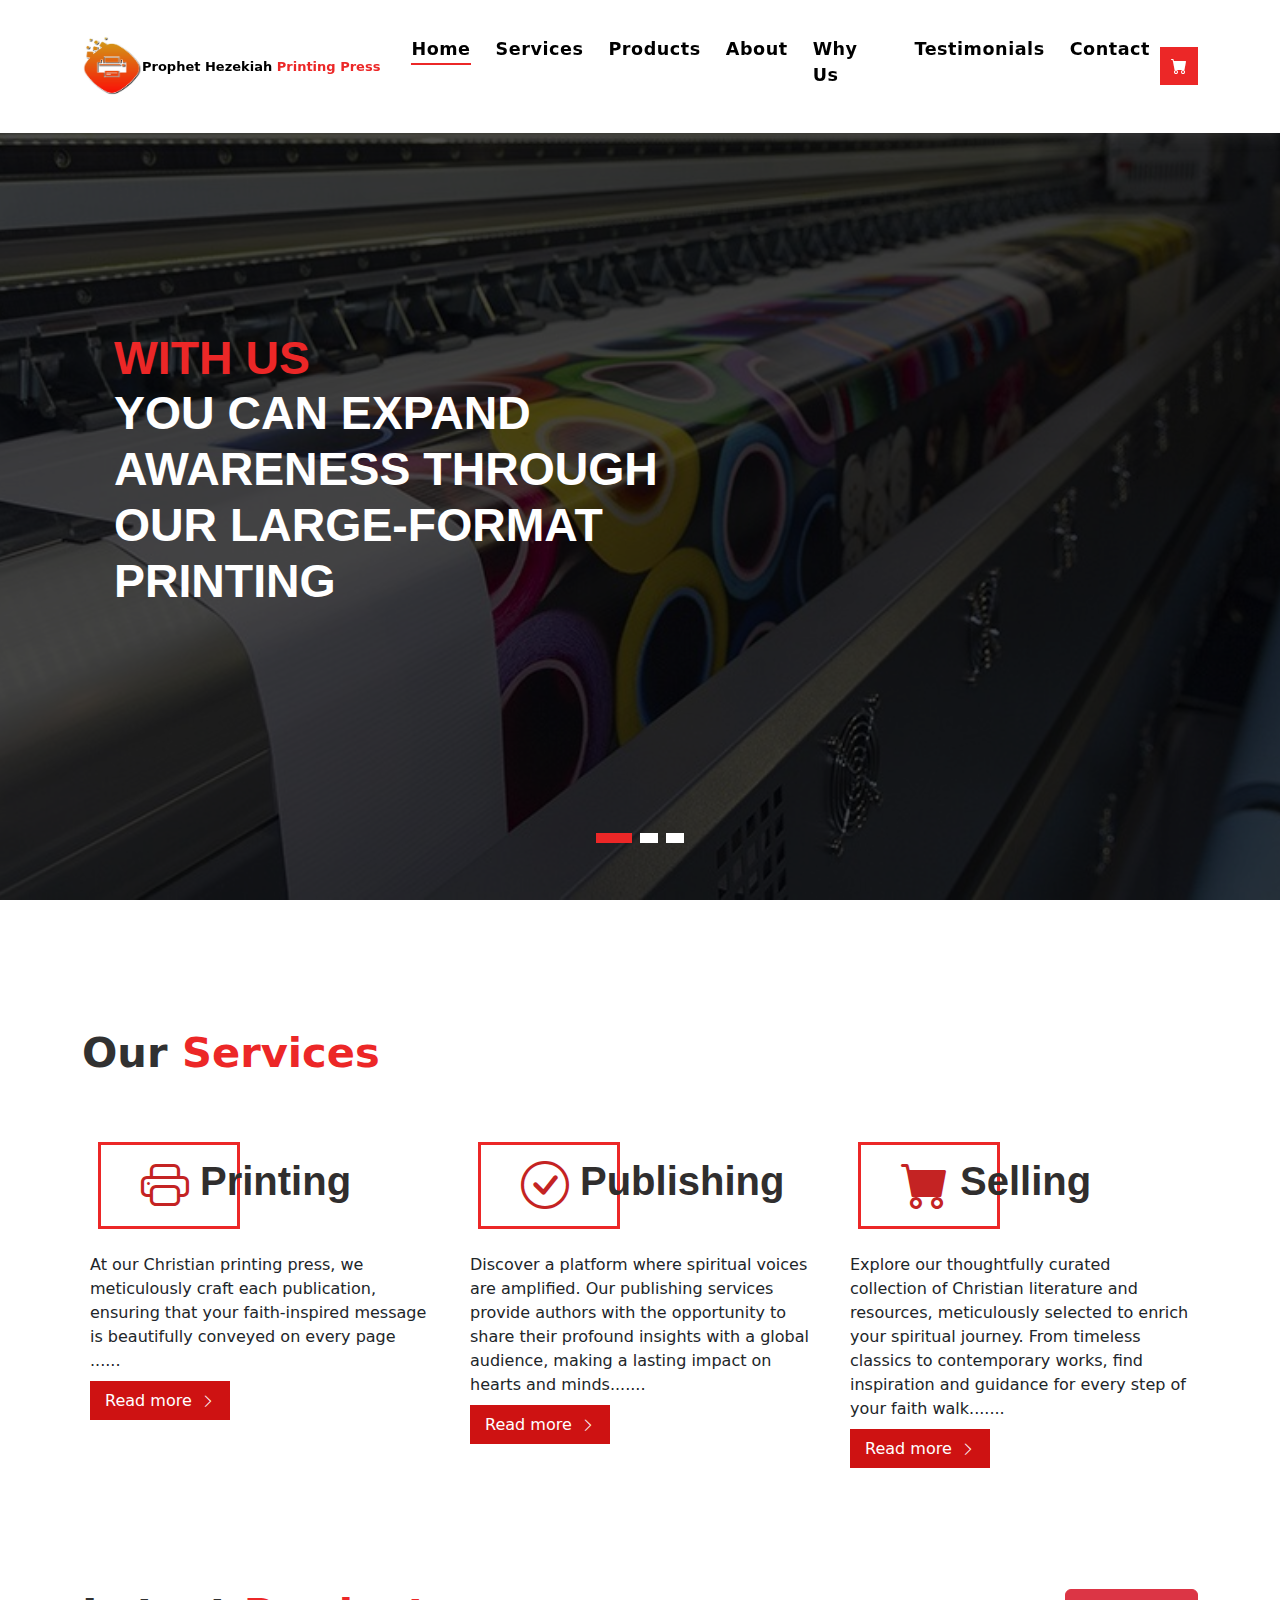
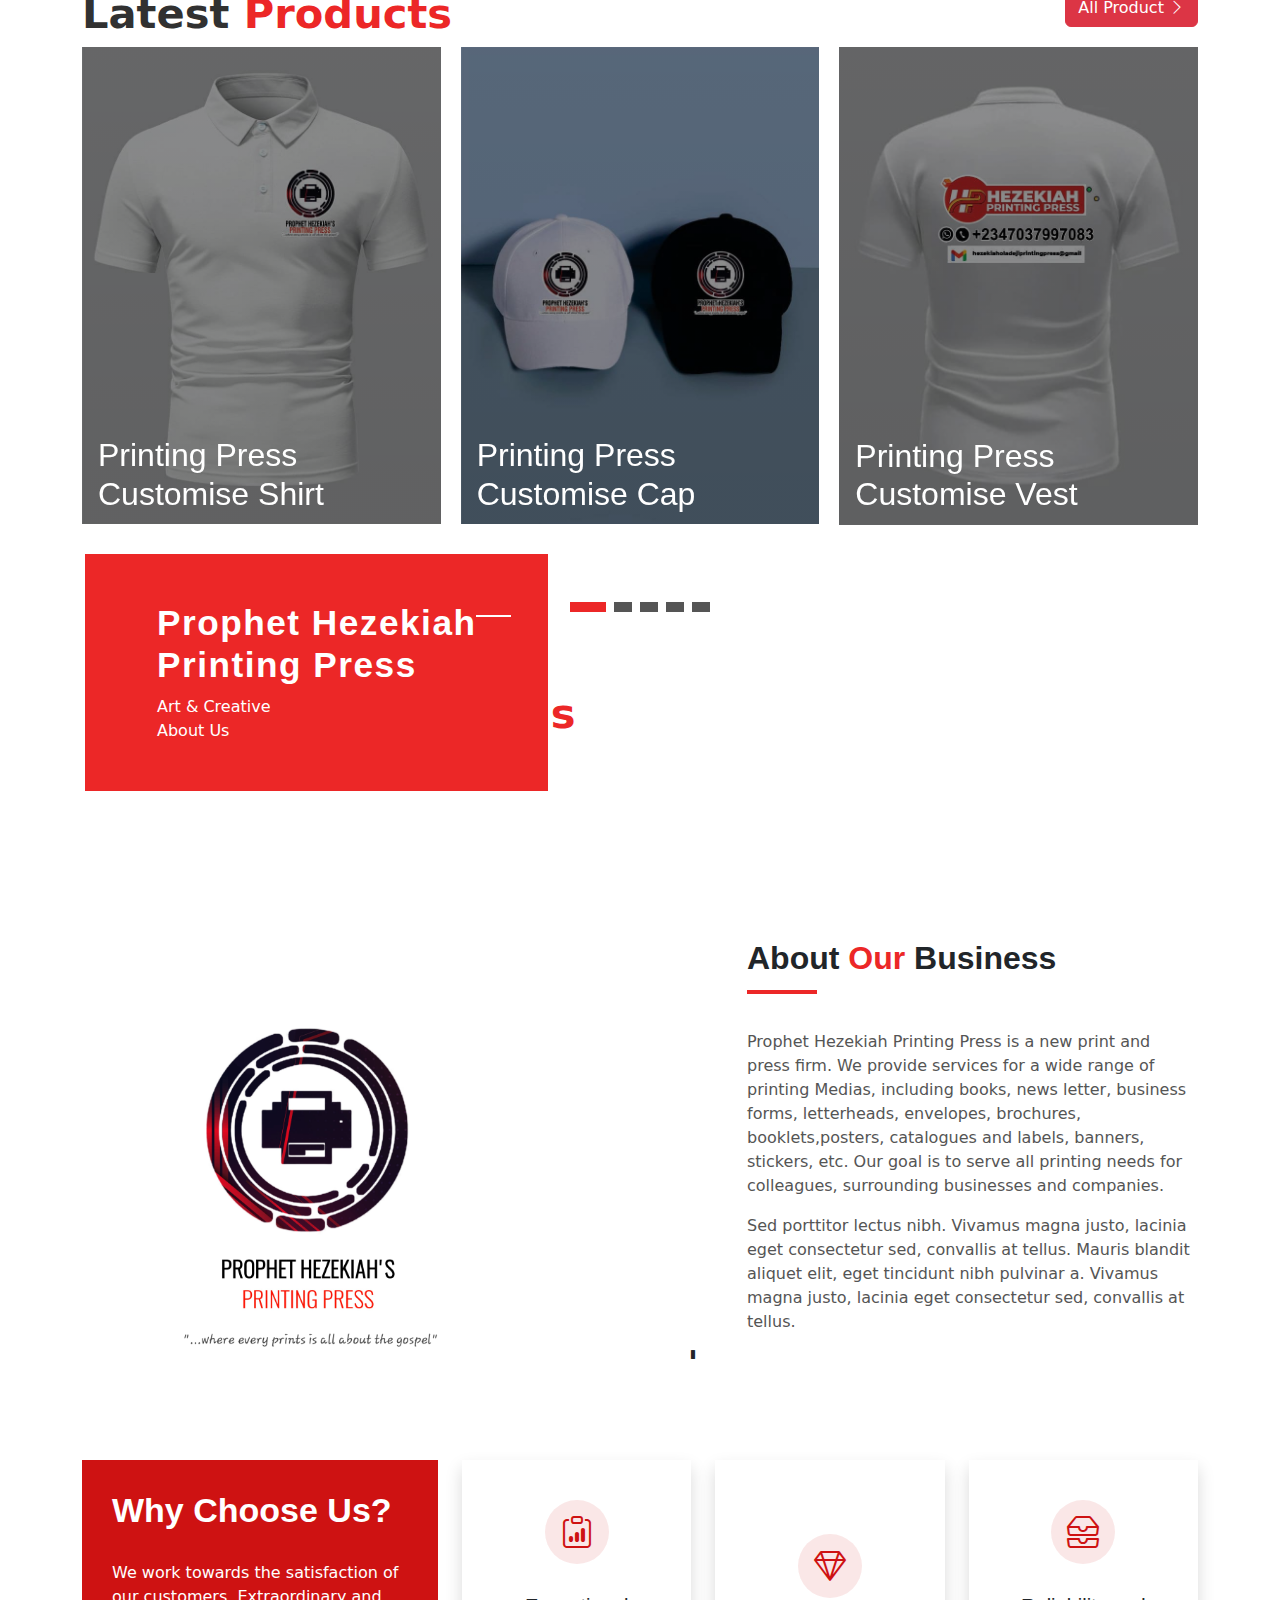
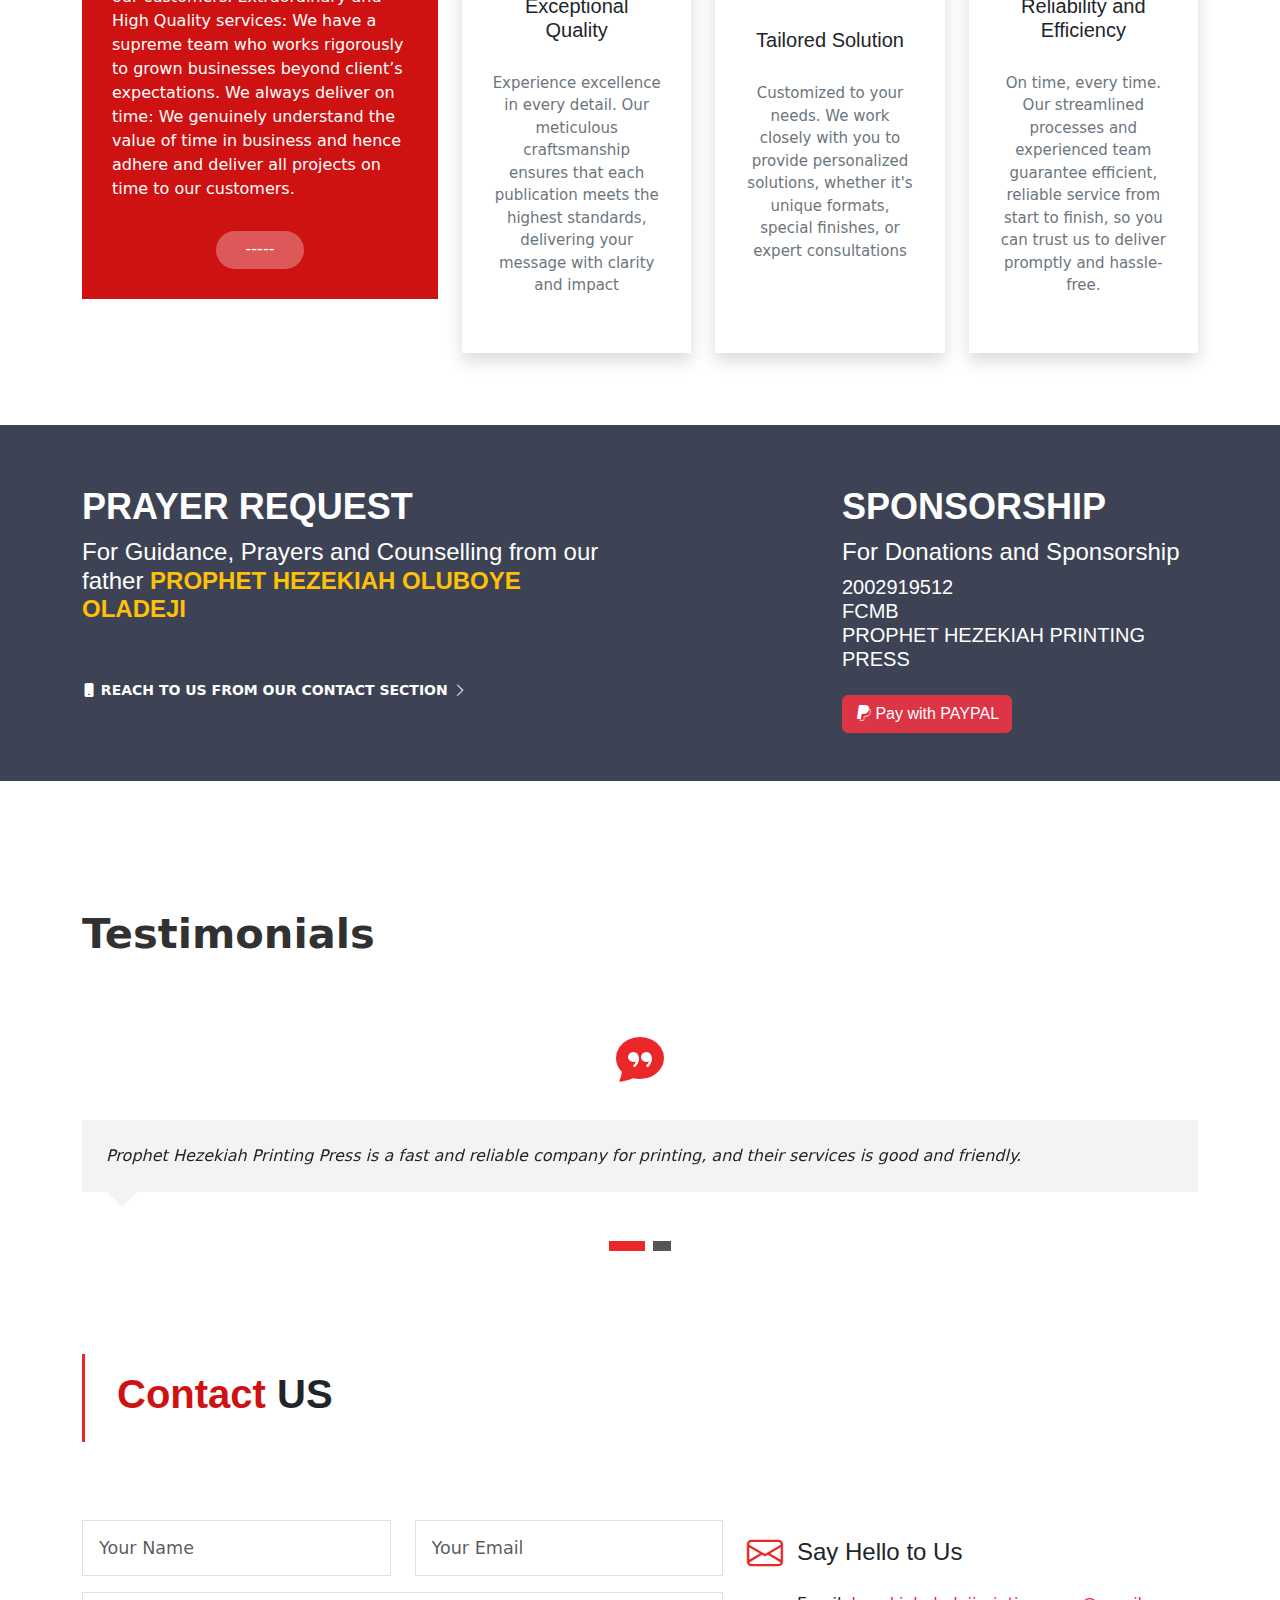
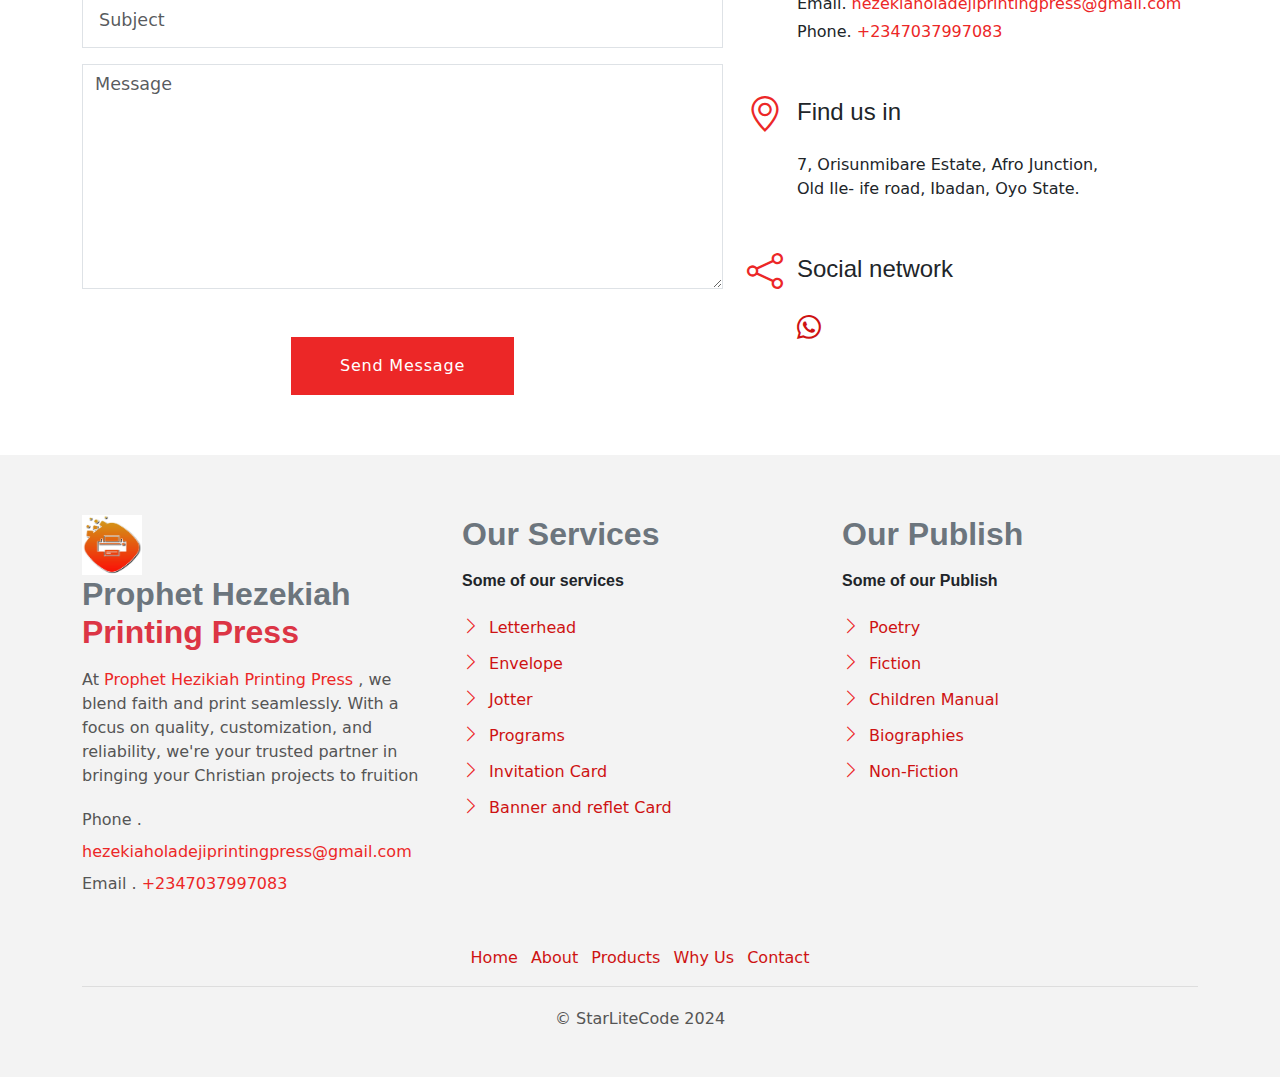
==== commit 5d73cc3e: "commit second" ====
--- a/index.html
+++ b/index.html
@@ -5,7 +5,7 @@
   <meta charset="utf-8">
   <meta content="width=device-width, initial-scale=1.0" name="viewport">
 
-  <title>Prophet Hezekiah Printing Press</title>
+  <title>Index</title>
   <meta content="" name="description">
   <meta content="" name="keywords">
 
@@ -16,8 +16,10 @@
   <link href="https://fonts.googleapis.com/css?family=Poppins:300,400,500,600,700" rel="stylesheet">
 
   <link href="assets/vendor/animate.css/animate.min.css" rel="stylesheet">
-  <link href="assets/vendor/bootstrap/css/bootstrap.min.css" rel="stylesheet">
-  <link href="assets/vendor/bootstrap-icons/bootstrap-icons.css" rel="stylesheet">
+    <link href="https://cdn.jsdelivr.net/npm/bootstrap@5.3.0-alpha1/dist/css/bootstrap.min.css" rel="stylesheet">
+  <!-- Bootstrap Icons CSS -->
+  <link href="https://cdn.jsdelivr.net/npm/bootstrap-icons/font/bootstrap-icons.css" rel="stylesheet">
+
   <link href="assets/vendor/swiper/swiper-bundle.min.css" rel="stylesheet">
 
   <!-- Template Main CSS File -->
@@ -84,8 +86,12 @@
       </li>
       <li >
         <strong>Throw pillow</strong>
-      </li><br>
-      <h2><strong>SELLING SERVICES</strong></h2>
+      </li>
+      <a href="printing.html" class="btn btn-danger marg float-end">Read More
+        <span class="bi bi-chevron-right"></span>
+      </a><br><br><br>
+      
+      <h2 class="mt-3"><strong>SELLING SERVICES</strong></h2>
       <li >
         <strong>Poetry</strong>
         
@@ -108,8 +114,11 @@
       <li >
         <strong>biographics</strong>
       </li>
-      <br>
-      <h2><strong>PUBLISHING SERVICES</strong></h2>
+      <a href="selling.html" class="btn btn-danger marg float-end">Read More
+        <span class="bi bi-chevron-right"></span>
+      </a><br><br><br>
+      
+      <h2 class="mt-3"><strong>PUBLISHING SERVICES</strong></h2>
       <li >
         <strong>Poetry</strong>
         
@@ -142,6 +151,10 @@
       <li >
         <strong>children manual</strong>
       </li>
+      <a href="publishing.html" class="btn btn-danger marg float-end">Read More
+        <span class="bi bi-chevron-right"></span>
+      </a><br><br><br>
+      
     </strong>
     </div>
   </div>
@@ -358,16 +371,19 @@
       <div class="container">
         <div class="row">
           <div class="col-md-12">
-            <div class="title-wrap d-flex justify-content-between">
+            <div class="title-wrap cleafix">
               
-              <div class="title-box">
+              <div class="title-box col-6 float-start">
                 <h2 class="title-a">Latest <span>Products</span> </h2>
               </div>
-              <div class="title-link">
+              <a href="product.html" class="btn btn-danger marg float-end">All Product
+                <span class="bi bi-chevron-right"></span>
+              </a>
+              <!-- <div class="title-link">
                 <a href="product.html">All Products
                   <span class="bi bi-chevron-right"></span>
                 </a>
-              </div>
+              </div> -->
             </div>
           </div>
         </div>
@@ -384,7 +400,7 @@
                   <div class="card-overlay-a-content">
                     <div class="card-header-a">
                       <h2 class="card-title-a">
-                        <a href="#"> Printing Press
+                        <a href="#?"> Printing Press
                           <br /> Customise Shirt</a>
                       </h2>
                     </div>
@@ -402,7 +418,7 @@
                   <div class="card-overlay-a-content">
                     <div class="card-header-a">
                       <h2 class="card-title-a">
-                        <a href="#"> Printing Press
+                        <a href="#?"> Printing Press
                           <br /> Customise Cap</a>
                       </h2>
                     </div>
@@ -421,7 +437,7 @@
                   <div class="card-overlay-a-content">
                     <div class="card-header-a">
                       <h2 class="card-title-a">
-                        <a href="#"> Printing Press
+                        <a href="#?"> Printing Press
                           <br /> Customise Vest</a>
                       </h2>
                     </div>
@@ -439,7 +455,7 @@
                   <div class="card-overlay-a-content">
                     <div class="card-header-a">
                       <h2 class="card-title-a">
-                        <a href="#"> Printing Press
+                        <a href="#?"> Printing Press
                           <br /> Customise T-Shirt</a>
                       </h2>
                     </div>
@@ -456,7 +472,7 @@
                   <div class="card-overlay-a-content">
                     <div class="card-header-a">
                       <h2 class="card-title-a">
-                        <a href="#"> Printing Press
+                        <a href="#?"> Printing Press
                           <br /> Oro lati ori ite</a>
                       </h2>
                     </div>
@@ -545,7 +561,7 @@
                 We always deliver on time: We genuinely understand the value of time in business and hence adhere and deliver all projects on time to our customers.
               </p>
               <div class="text-center">
-                <a href="#" class="more-btn">-----</a>
+                <a href="#?" class="more-btn">-----</a>
               </div>
             </div>
           </div><!-- End Why Box -->
@@ -702,7 +718,7 @@
           <div class="col-sm-12 section-t8">
             <div class="row">
               <div class="col-md-7">
-                <form action="mailto:a@gmail.com" method="post" role="form" class="php-email-form">
+                <form action="#?" method="post" role="form" class="php-email-form">
                   <div class="row">
                     <div class="col-md-6 mb-3">
                       <div class="form-group">
@@ -803,6 +819,7 @@
       </div>
     </section>
 
+  
 
   </main>
 
@@ -843,22 +860,22 @@
               <div class="w-body-a">
                 <ul class="list-unstyled">
                   <li class="item-list-a">
-                    <i class="bi bi-chevron-right"></i> <a href="#">Letterhead</a>
+                    <i class="bi bi-chevron-right"></i> <a href="#?">Letterhead</a>
                   </li>
                   <li class="item-list-a">
-                    <i class="bi bi-chevron-right"></i> <a href="#">Envelope</a>
+                    <i class="bi bi-chevron-right"></i> <a href="#?">Envelope</a>
                   </li>
                   <li class="item-list-a">
-                    <i class="bi bi-chevron-right"></i> <a href="#">Jotter</a>
+                    <i class="bi bi-chevron-right"></i> <a href="#?">Jotter</a>
                   </li>
                   <li class="item-list-a">
-                    <i class="bi bi-chevron-right"></i> <a href="#">Programs</a>
+                    <i class="bi bi-chevron-right"></i> <a href="#?">Programs</a>
                   </li>
                   <li class="item-list-a">
-                    <i class="bi bi-chevron-right"></i> <a href="#">Invitation Card</a>
+                    <i class="bi bi-chevron-right"></i> <a href="#?">Invitation Card</a>
                   </li>
                   <li class="item-list-a">
-                    <i class="bi bi-chevron-right"></i> <a href="#">Banner and reflet Card</a>
+                    <i class="bi bi-chevron-right"></i> <a href="#?">Banner and reflet Card</a>
                   </li>
                 </ul>
               </div>
@@ -875,19 +892,19 @@
             <div class="w-body-a">
               <ul class="list-unstyled">
                 <li class="item-list-a">
-                  <i class="bi bi-chevron-right"></i> <a href="#">Poetry</a>
+                  <i class="bi bi-chevron-right"></i> <a href="#?">Poetry</a>
                 </li>
                 <li class="item-list-a">
-                  <i class="bi bi-chevron-right"></i> <a href="#">Fiction</a>
+                  <i class="bi bi-chevron-right"></i> <a href="#?">Fiction</a>
                 </li>
                 <li class="item-list-a">
-                  <i class="bi bi-chevron-right"></i> <a href="#">Children Manual</a>
+                  <i class="bi bi-chevron-right"></i> <a href="#?">Children Manual</a>
                 </li>
                 <li class="item-list-a">
-                  <i class="bi bi-chevron-right"></i> <a href="#">Biographies</a>
+                  <i class="bi bi-chevron-right"></i> <a href="#?">Biographies</a>
                 </li>
                 <li class="item-list-a">
-                  <i class="bi bi-chevron-right"></i> <a href="#">Non-Fiction</a>
+                  <i class="bi bi-chevron-right"></i> <a href="#?">Non-Fiction</a>
                 </li>
                               </ul>
             </div>
@@ -933,7 +950,7 @@
     <a href="https://wa.me/07037997083" class="whatsapp"><i class="bi bi-whatsapp"></i></a>
   </div>
   <div id="preloader"></div>
-  <a href="#" class="back-to-top d-flex align-items-center justify-content-center"><i class="bi bi-arrow-up-short"></i></a>
+  <a href="#?" class="back-to-top d-flex align-items-center justify-content-center"><i class="bi bi-arrow-up-short"></i></a>
 
   <!-- Vendor JS Files -->
   <script src="assets/vendor/bootstrap/js/bootstrap.bundle.min.js"></script>
--- a/assets/css/style.css
+++ b/assets/css/style.css
@@ -1096,7 +1096,7 @@
 
 @media (min-width: 992px) {
   .intro .intro-title {
-    font-size: 4rem;
+    font-size: 2.9rem;
   }
 }
 
@@ -1278,7 +1278,7 @@
   width: 100%;
   height: 100%;
   z-index: 1;
-  background: linear-gradient(to bottom, rgba(0, 0, 0, 0) 0%, rgba(0, 0, 0, 0.2) 27%, rgba(0, 0, 0, 0.65) 90%);
+  background: linear-gradient(to bottom, rgba(0, 0, 0, 0.434) 0%, rgba(0, 0, 0, 0.443) 27%, rgba(0, 0, 0, 0.461) 90%);
 }
 
 /*======================================
@@ -1350,9 +1350,10 @@
 
 @media (min-width: 768px) {
   .card-header-a .card-title-a {
-    font-size: 1.3rem;
-  }
-}
+    font-size: 1px;
+  }
+}
+
 
 @media (min-width: 992px) {
   .card-header-a .card-title-a {
@@ -1360,11 +1361,26 @@
   }
 }
 
+@media (max-width: 575px) {
+  .card-header-a .card-title-a {
+    font-size: 13px;
+  }
+
+  .card-body-a {
+    font-size: 13px;
+  }
+  .card-box-a .card-overlay-a-content {
+    bottom: 10px;
+  }
+}
+
 .card-header-a .card-title-a a {
   color: #ffffff;
   text-decoration: none;
 }
-
+.text{
+  font-size: 1rem;
+}
 .card-body-a {
   z-index: 2;
   transition: all 0.5s ease-in;
@@ -2372,4 +2388,70 @@
     font-size: 14px;
     margin-bottom: 20px;
     color: #fff;
-  }+  }
+
+  
+
+.card-join {
+  background-color: #e03a3db1; /* Danger color */
+  color: white; /* Text color */
+  left: 0;
+  right: 0;
+  margin-top: 30px;
+}
+
+.card-join .card-title{
+  text-align: center;
+  font-size: xx-large;
+  font-weight: 500;
+  padding: 20px;
+}
+
+.card-join-body {
+  padding: 20px;
+}
+
+
+.btn-join {
+  background-color:transparent; /* Danger color */
+  color: #fff; /* Text color */
+  border: none;
+  padding: 10px 20px;
+  border-radius: 0;
+  border: 3px solid white;
+  transition: all 0.3s ease;
+  text-align: center;
+
+
+}
+
+.btn-join:hover {
+  background-color: #e03a3db1;
+  color: white; /* Darker shade of danger color */
+
+}
+
+.top{
+  margin-top: 100px;
+}
+
+
+@media (max-width: 575px) {
+  .top {
+    margin-top: 0px;
+  }
+
+  .top1 {
+    margin-top: -100px;
+  }
+
+  .card-body-a {
+    font-size: 13px;
+  }
+  .card-box-a .card-overlay-a-content {
+    bottom: 10px;
+  }
+  .marg{
+    margin-bottom: 30px;
+  }
+}
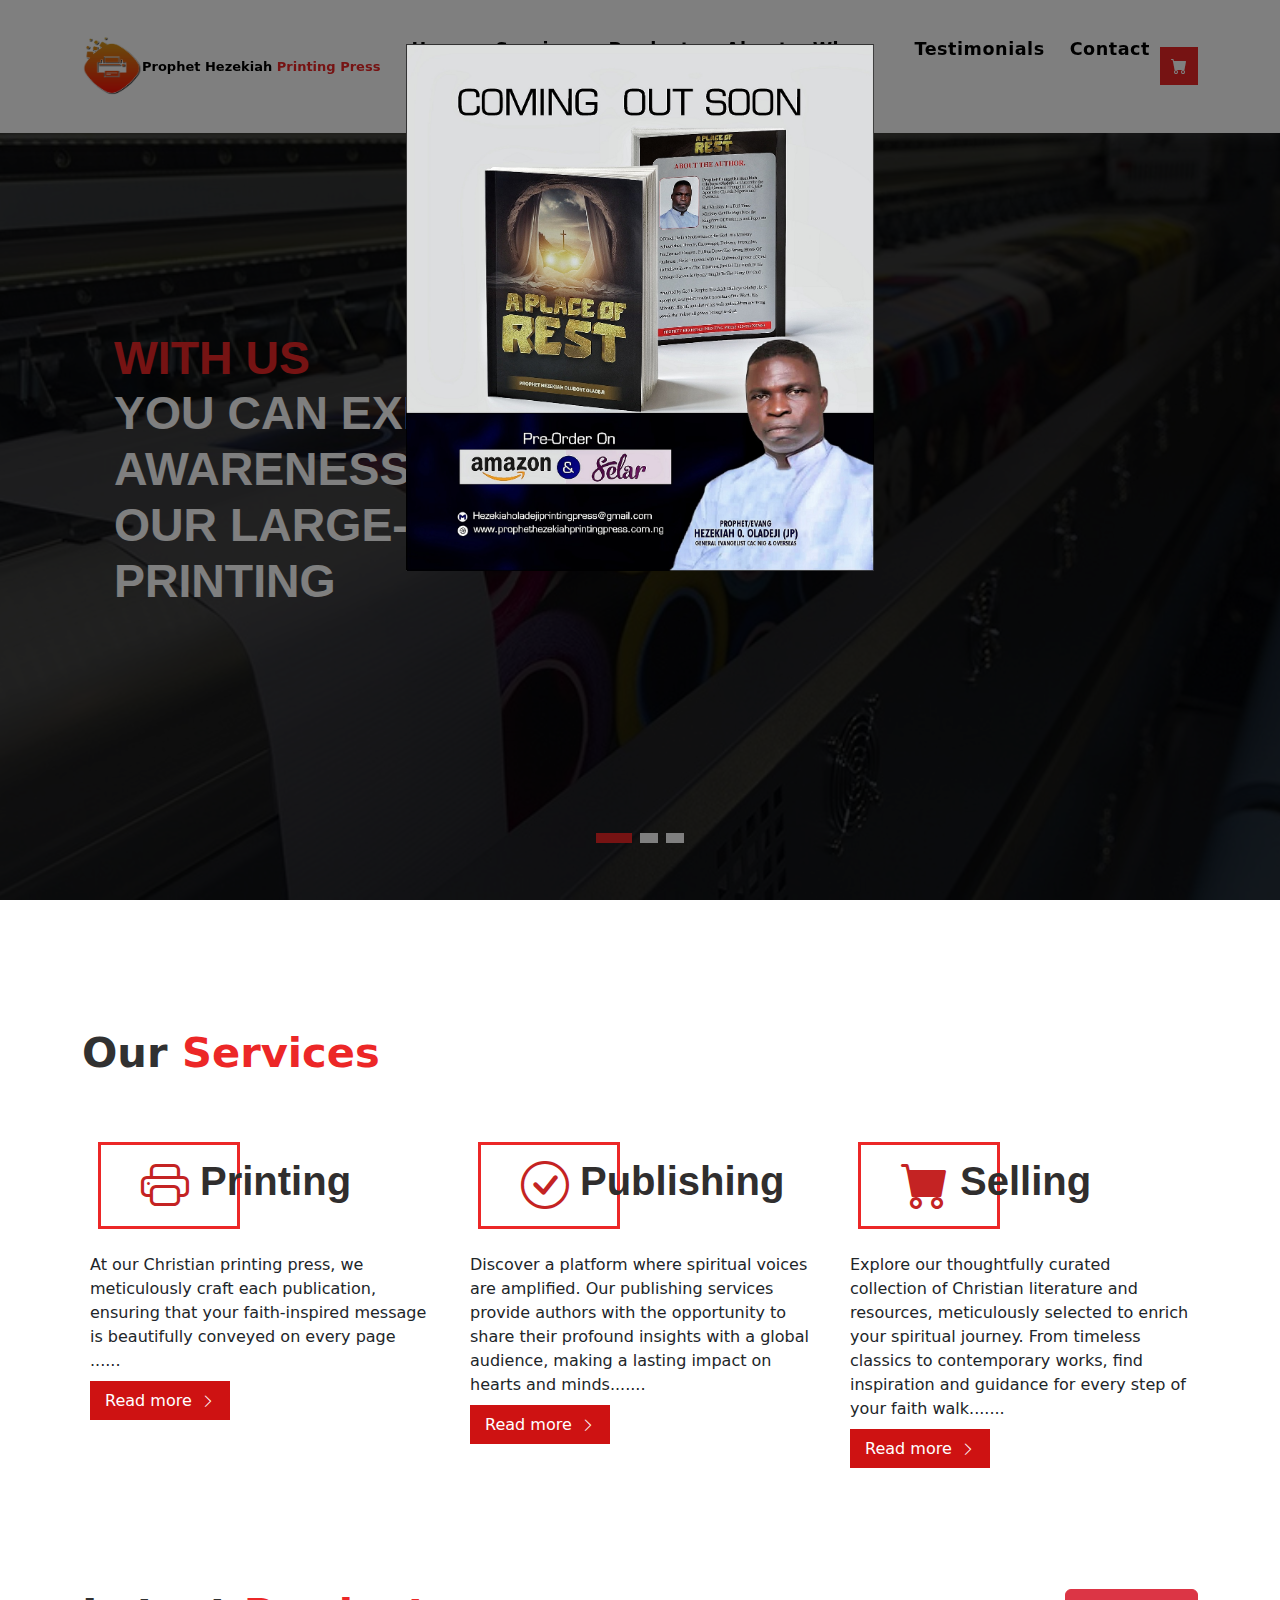
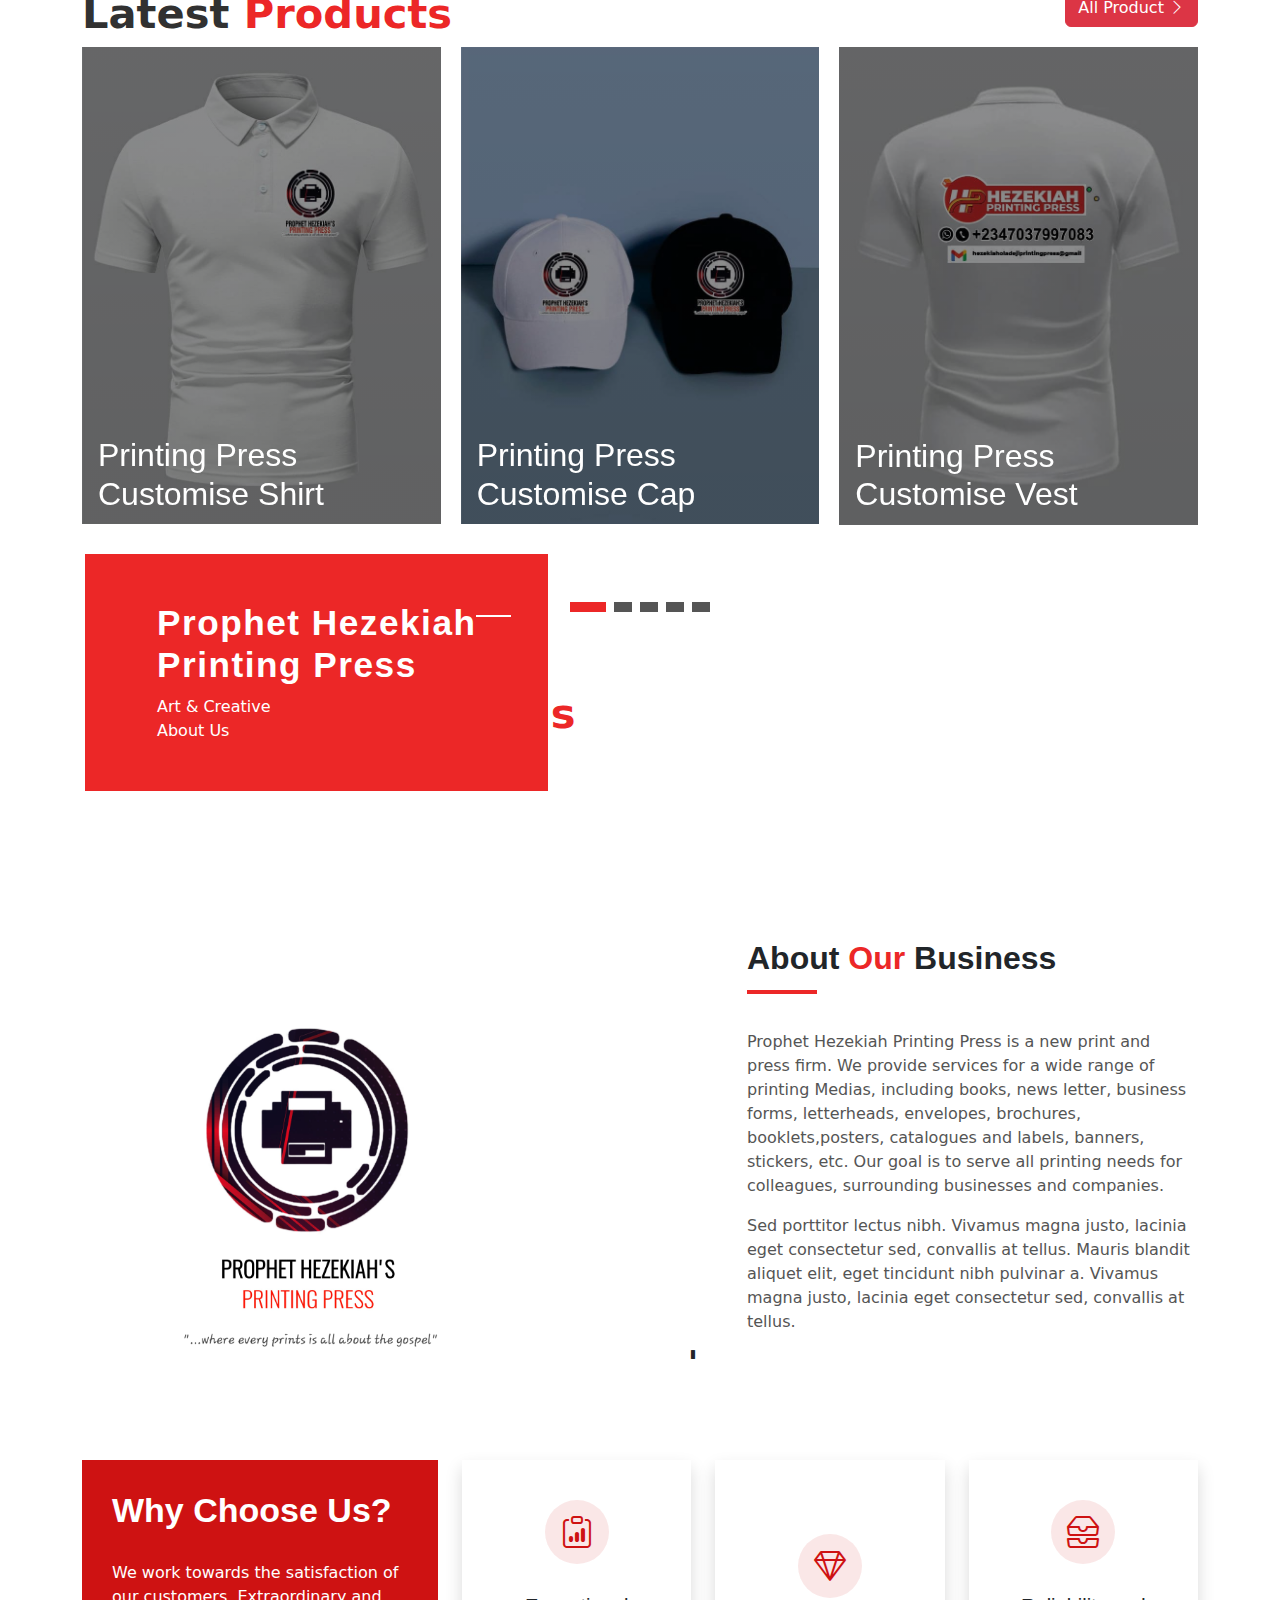
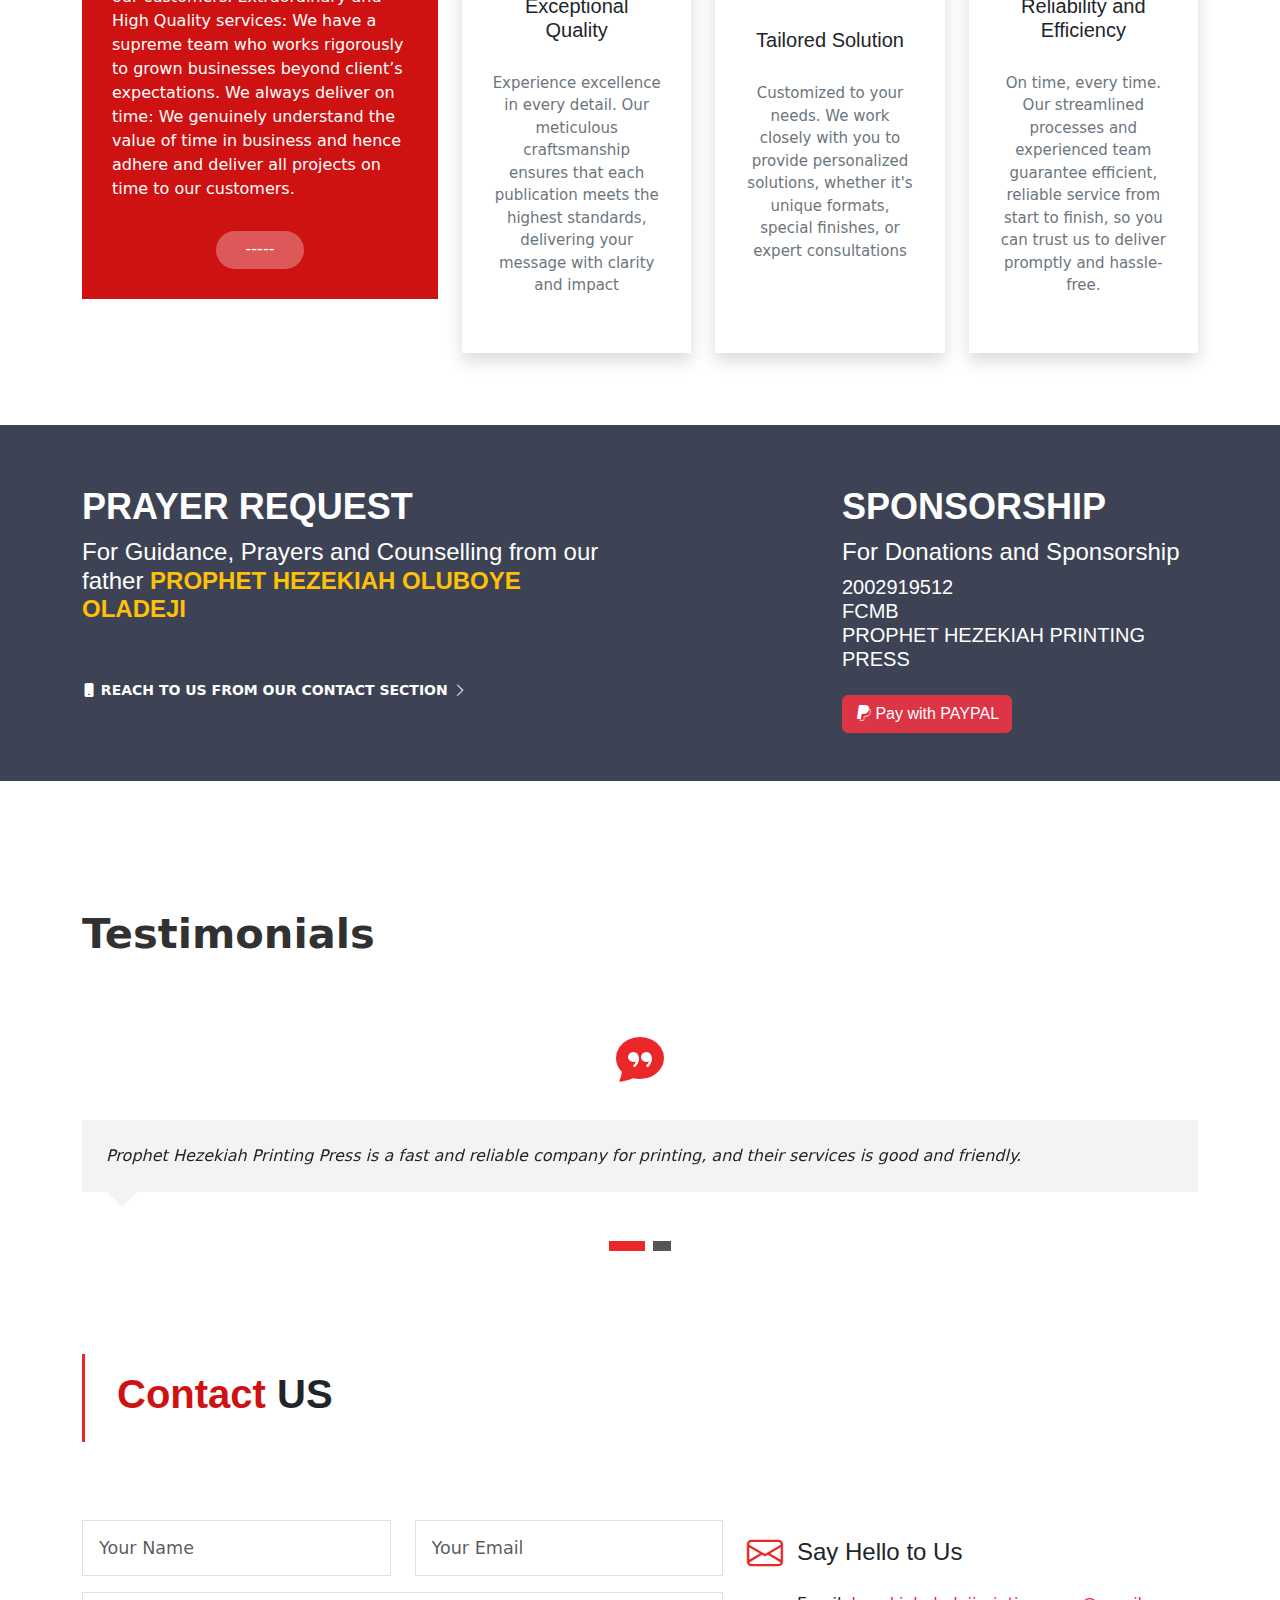
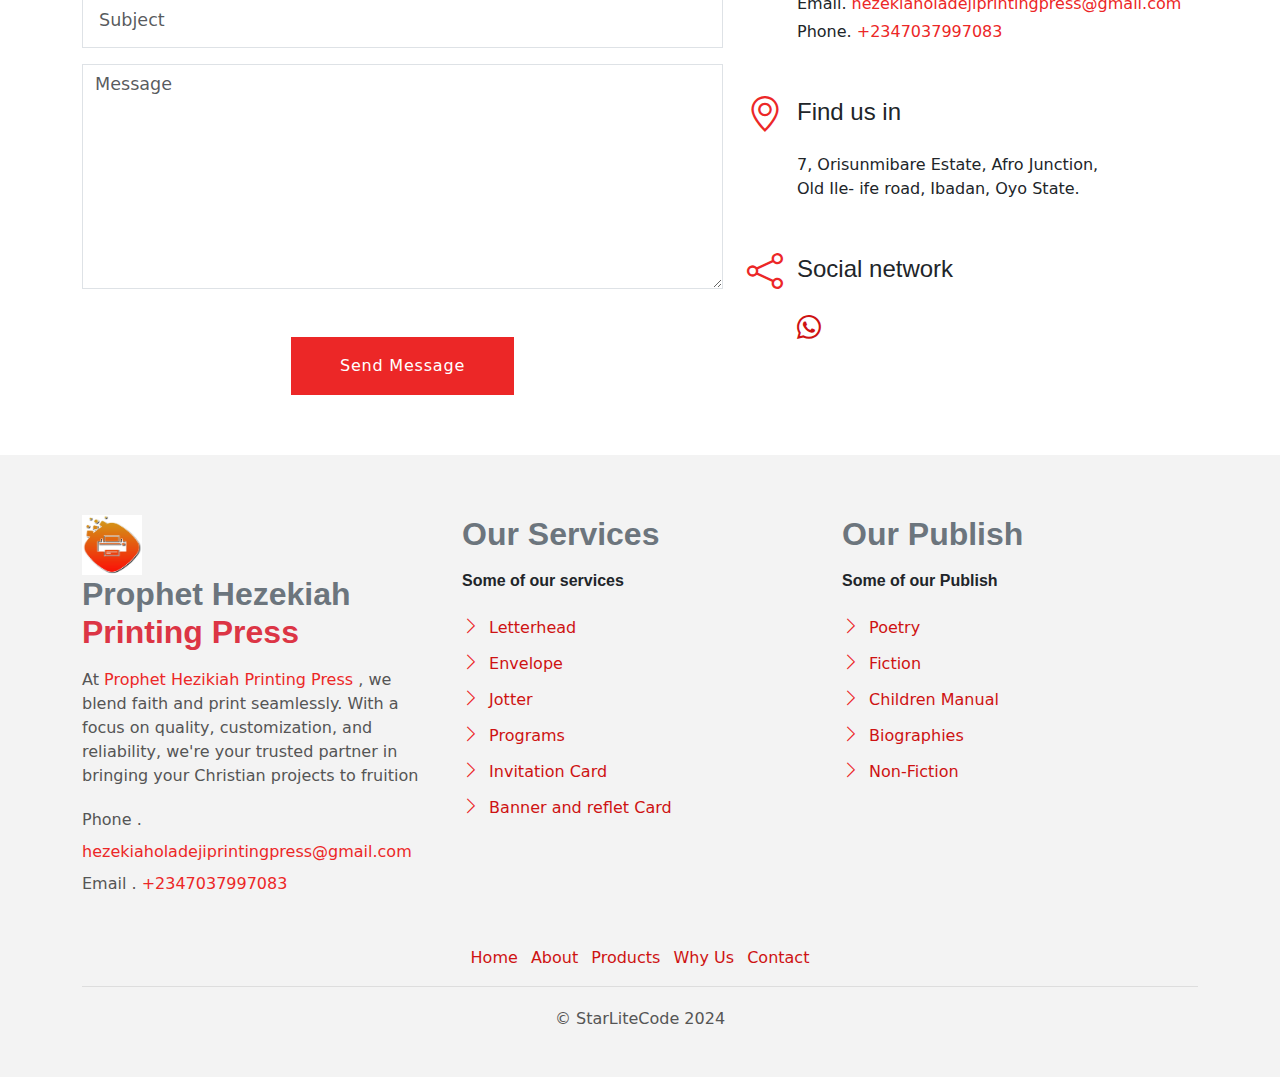
==== commit 878452bf: "update coming soon" ====
--- a/index.html
+++ b/index.html
@@ -24,7 +24,15 @@
 
   <!-- Template Main CSS File -->
   <link href="assets/css/style.css" rel="stylesheet">
-
+<style>
+   /* Custom CSS for centering modal on small screens */
+    @media (max-width: 576px) {
+      .modal {
+        margin:0;
+        top: 25%;
+      }
+    }
+</style>
 </head>
 
 <body>
@@ -278,8 +286,7 @@
     <div class="swiper-pagination"></div>
   </div><!-- End Intro Section -->
 
-  <main id="main">
-
+  <main id="main">    
     <!-- ======= Services Section ======= -->
     <section id="services" class="section-services section-t8">
       <div class="container">
@@ -803,7 +810,7 @@
                       <div class="socials-footer">
                         <ul class="list-inline">
                           <li class="list-inline-item">
-                            <a href="https://wa.me/07037997083" style="font-size: x-large;">
+                            <a href="https://wa.me/+2347037997083" style="font-size: x-large;">
                               <i class="bi bi-whatsapp" aria-hidden="true"></i>
                             </a>
                           </li>
@@ -947,19 +954,48 @@
     </div>
   </footer><!-- End  Footer -->
   <div class="icon-bar">
-    <a href="https://wa.me/07037997083" class="whatsapp"><i class="bi bi-whatsapp"></i></a>
+    <a href="https://wa.me/+2347037997083" class="whatsapp"><i class="bi bi-whatsapp"></i></a>
   </div>
   <div id="preloader"></div>
   <a href="#?" class="back-to-top d-flex align-items-center justify-content-center"><i class="bi bi-arrow-up-short"></i></a>
-
+  
+  <div class="modal fade" id="pictureModal" tabindex="-1" role="dialog" aria-labelledby="pictureModalLabel" aria-hidden="true">
+    <div class="modal-dialog" role="document">
+      <div class="modal-content border-0" style="background: transparent;">
+        <div class="modal-body">
+          <img id="imageToShow" src="" class="d-block w-100" alt="Image">
+        </div>
+      </div>
+    </div>
+  </div>
   <!-- Vendor JS Files -->
+  <script src="https://code.jquery.com/jquery-3.5.1.slim.min.js"></script>
   <script src="assets/vendor/bootstrap/js/bootstrap.bundle.min.js"></script>
   <script src="assets/vendor/swiper/swiper-bundle.min.js"></script>
-  <script src="assets/vendor/php-email-form/validate.js"></script>
-
+  
   <!-- Template Main JS File -->
   <script src="assets/js/main.js"></script>
-
+  <script>
+    $(document).ready(function(){
+    // Check which image was last shown
+    var lastImageShown = localStorage.getItem('lastImageShown');
+    // Determine which image to show next
+    var nextImageToShow = (lastImageShown === 'cs1.jpeg') ? 'cs2.jpeg' : 'cs1.jpeg';
+    // Update the source of the image to be shown
+    $('#imageToShow').attr('src', 'assets/img/coming soon/' + nextImageToShow);
+    // Store the last shown image
+    localStorage.setItem('lastImageShown', nextImageToShow);
+    // Show the modal
+    $('#pictureModal').modal('show');
+
+    // Close the modal when clicking outside of it
+    $('.modal').click(function(e) {
+      if (e.target == this) {
+        $(this).modal('hide');
+      }
+    });
+  });
+  </script>
 </body>
 
 </html>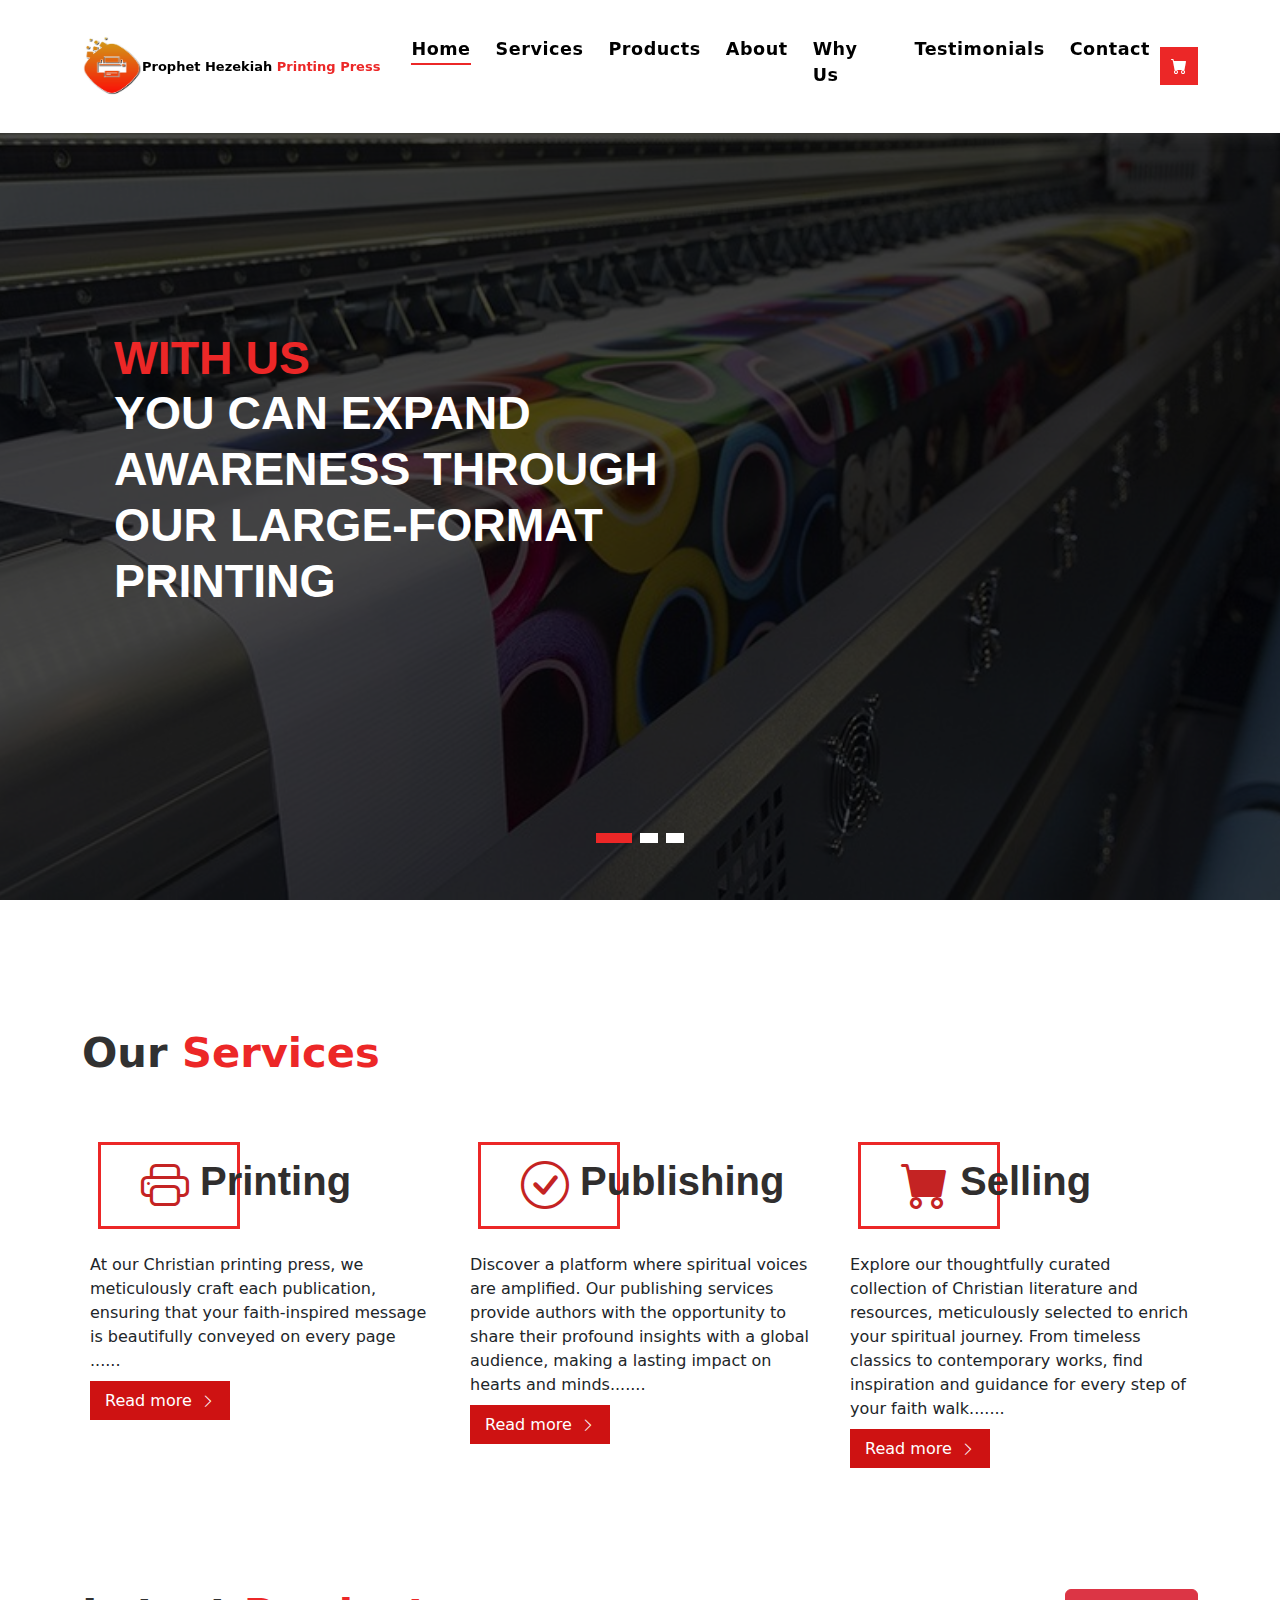
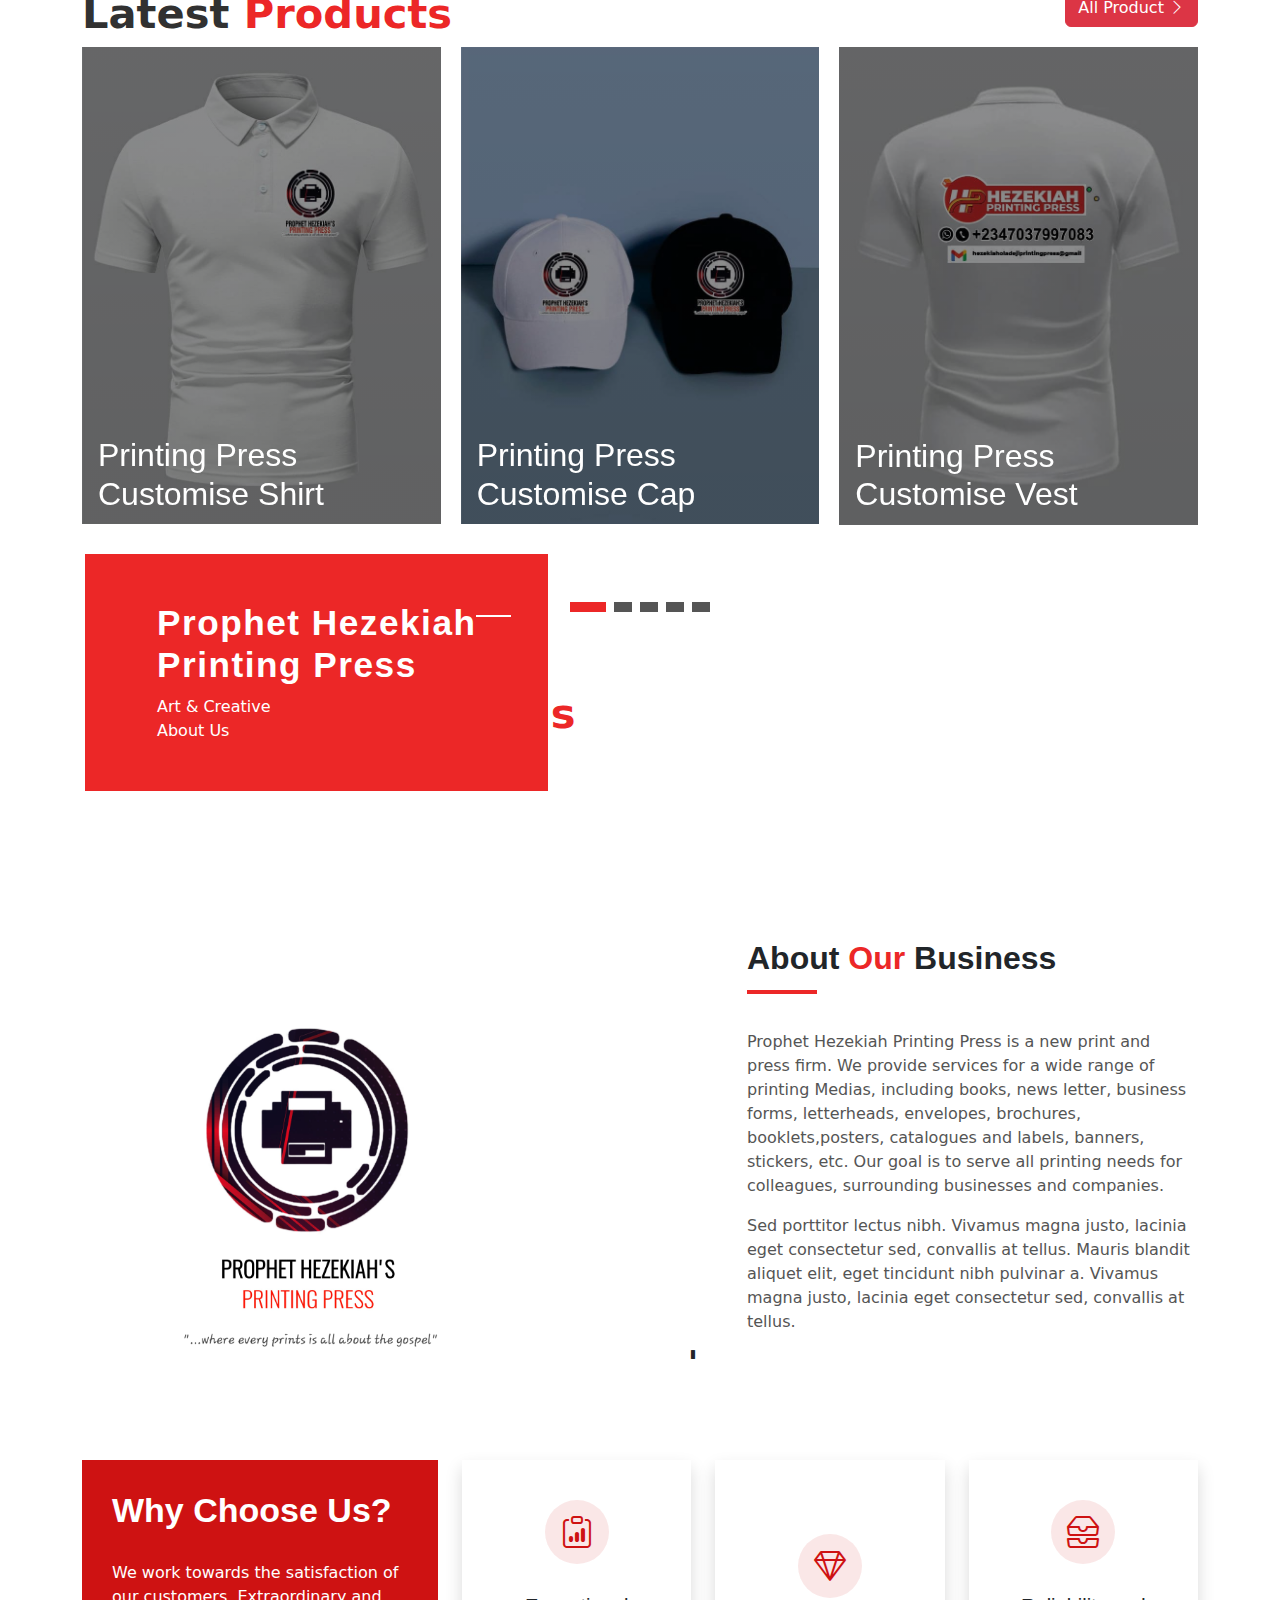
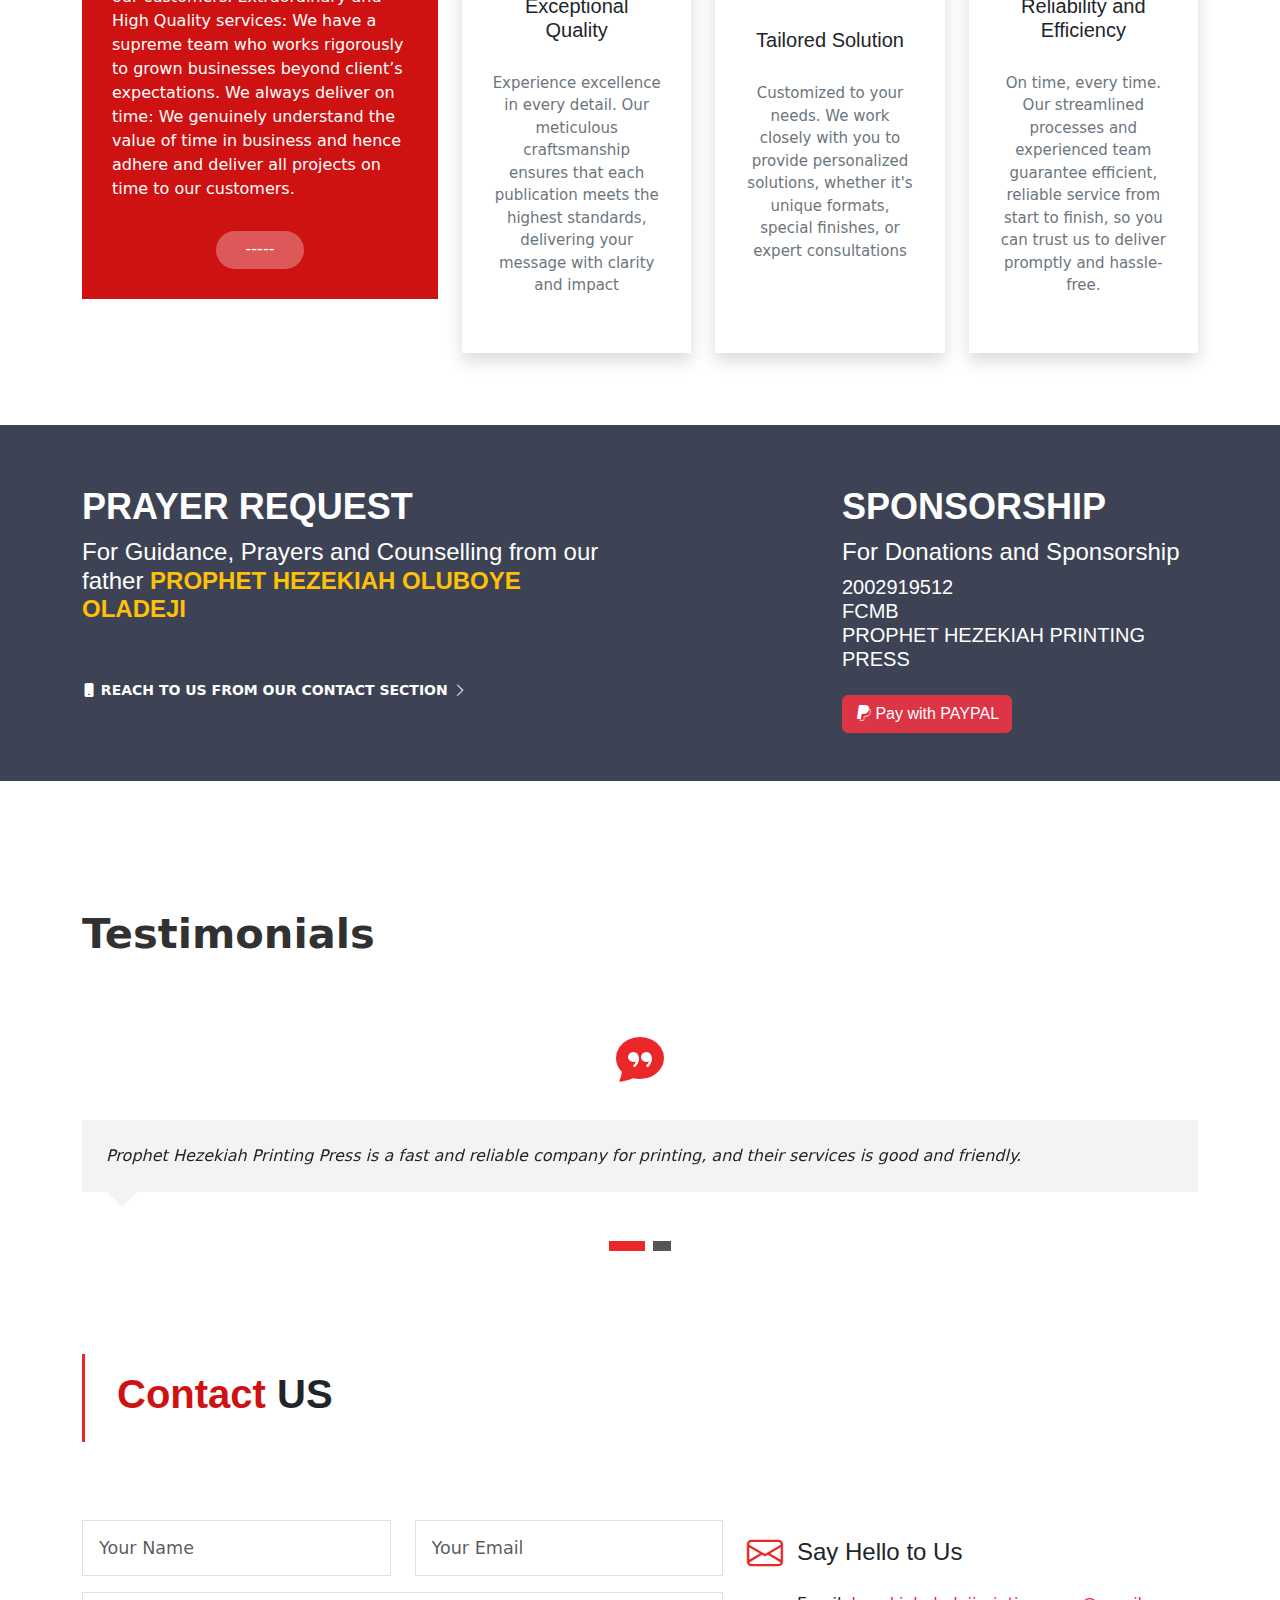
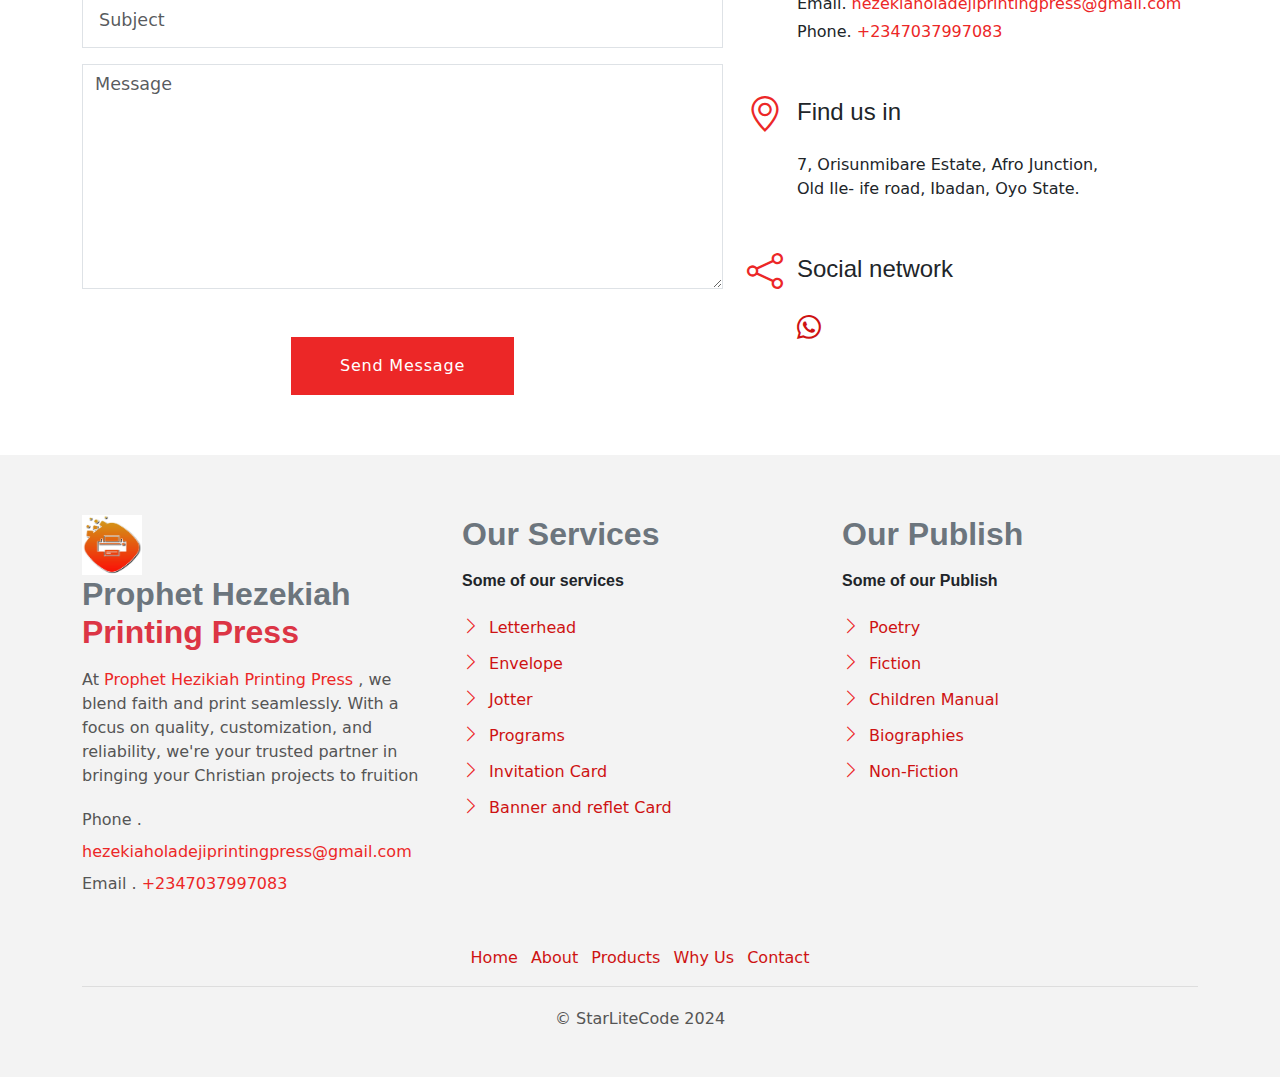
==== commit 1b78b726: "correct whatsapp" ====
--- a/index.html
+++ b/index.html
@@ -24,15 +24,7 @@
 
   <!-- Template Main CSS File -->
   <link href="assets/css/style.css" rel="stylesheet">
-<style>
-   /* Custom CSS for centering modal on small screens */
-    @media (max-width: 576px) {
-      .modal {
-        margin:0;
-        top: 25%;
-      }
-    }
-</style>
+
 </head>
 
 <body>
@@ -286,7 +278,8 @@
     <div class="swiper-pagination"></div>
   </div><!-- End Intro Section -->
 
-  <main id="main">    
+  <main id="main">
+
     <!-- ======= Services Section ======= -->
     <section id="services" class="section-services section-t8">
       <div class="container">
@@ -958,44 +951,15 @@
   </div>
   <div id="preloader"></div>
   <a href="#?" class="back-to-top d-flex align-items-center justify-content-center"><i class="bi bi-arrow-up-short"></i></a>
-  
-  <div class="modal fade" id="pictureModal" tabindex="-1" role="dialog" aria-labelledby="pictureModalLabel" aria-hidden="true">
-    <div class="modal-dialog" role="document">
-      <div class="modal-content border-0" style="background: transparent;">
-        <div class="modal-body">
-          <img id="imageToShow" src="" class="d-block w-100" alt="Image">
-        </div>
-      </div>
-    </div>
-  </div>
+
   <!-- Vendor JS Files -->
-  <script src="https://code.jquery.com/jquery-3.5.1.slim.min.js"></script>
   <script src="assets/vendor/bootstrap/js/bootstrap.bundle.min.js"></script>
   <script src="assets/vendor/swiper/swiper-bundle.min.js"></script>
-  
+  <script src="assets/vendor/php-email-form/validate.js"></script>
+
   <!-- Template Main JS File -->
   <script src="assets/js/main.js"></script>
-  <script>
-    $(document).ready(function(){
-    // Check which image was last shown
-    var lastImageShown = localStorage.getItem('lastImageShown');
-    // Determine which image to show next
-    var nextImageToShow = (lastImageShown === 'cs1.jpeg') ? 'cs2.jpeg' : 'cs1.jpeg';
-    // Update the source of the image to be shown
-    $('#imageToShow').attr('src', 'assets/img/coming soon/' + nextImageToShow);
-    // Store the last shown image
-    localStorage.setItem('lastImageShown', nextImageToShow);
-    // Show the modal
-    $('#pictureModal').modal('show');
-
-    // Close the modal when clicking outside of it
-    $('.modal').click(function(e) {
-      if (e.target == this) {
-        $(this).modal('hide');
-      }
-    });
-  });
-  </script>
+
 </body>
 
 </html>